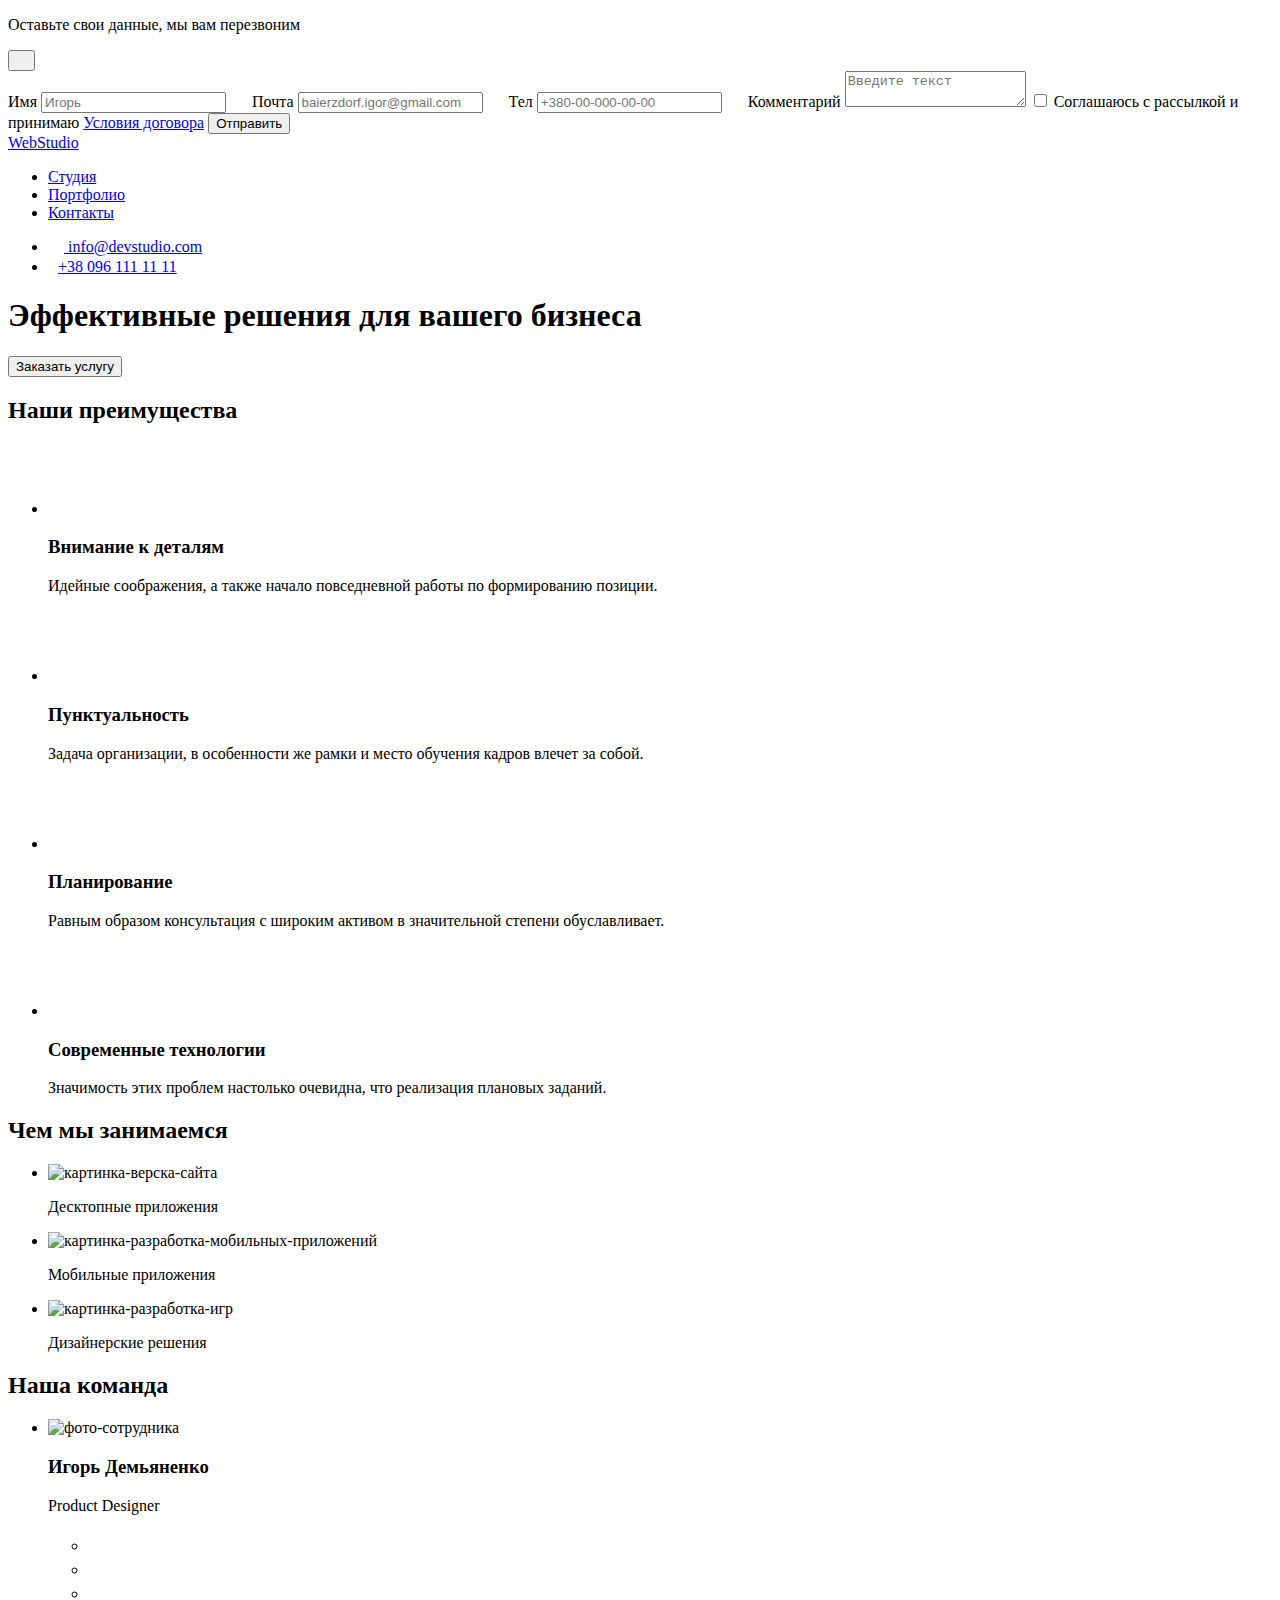
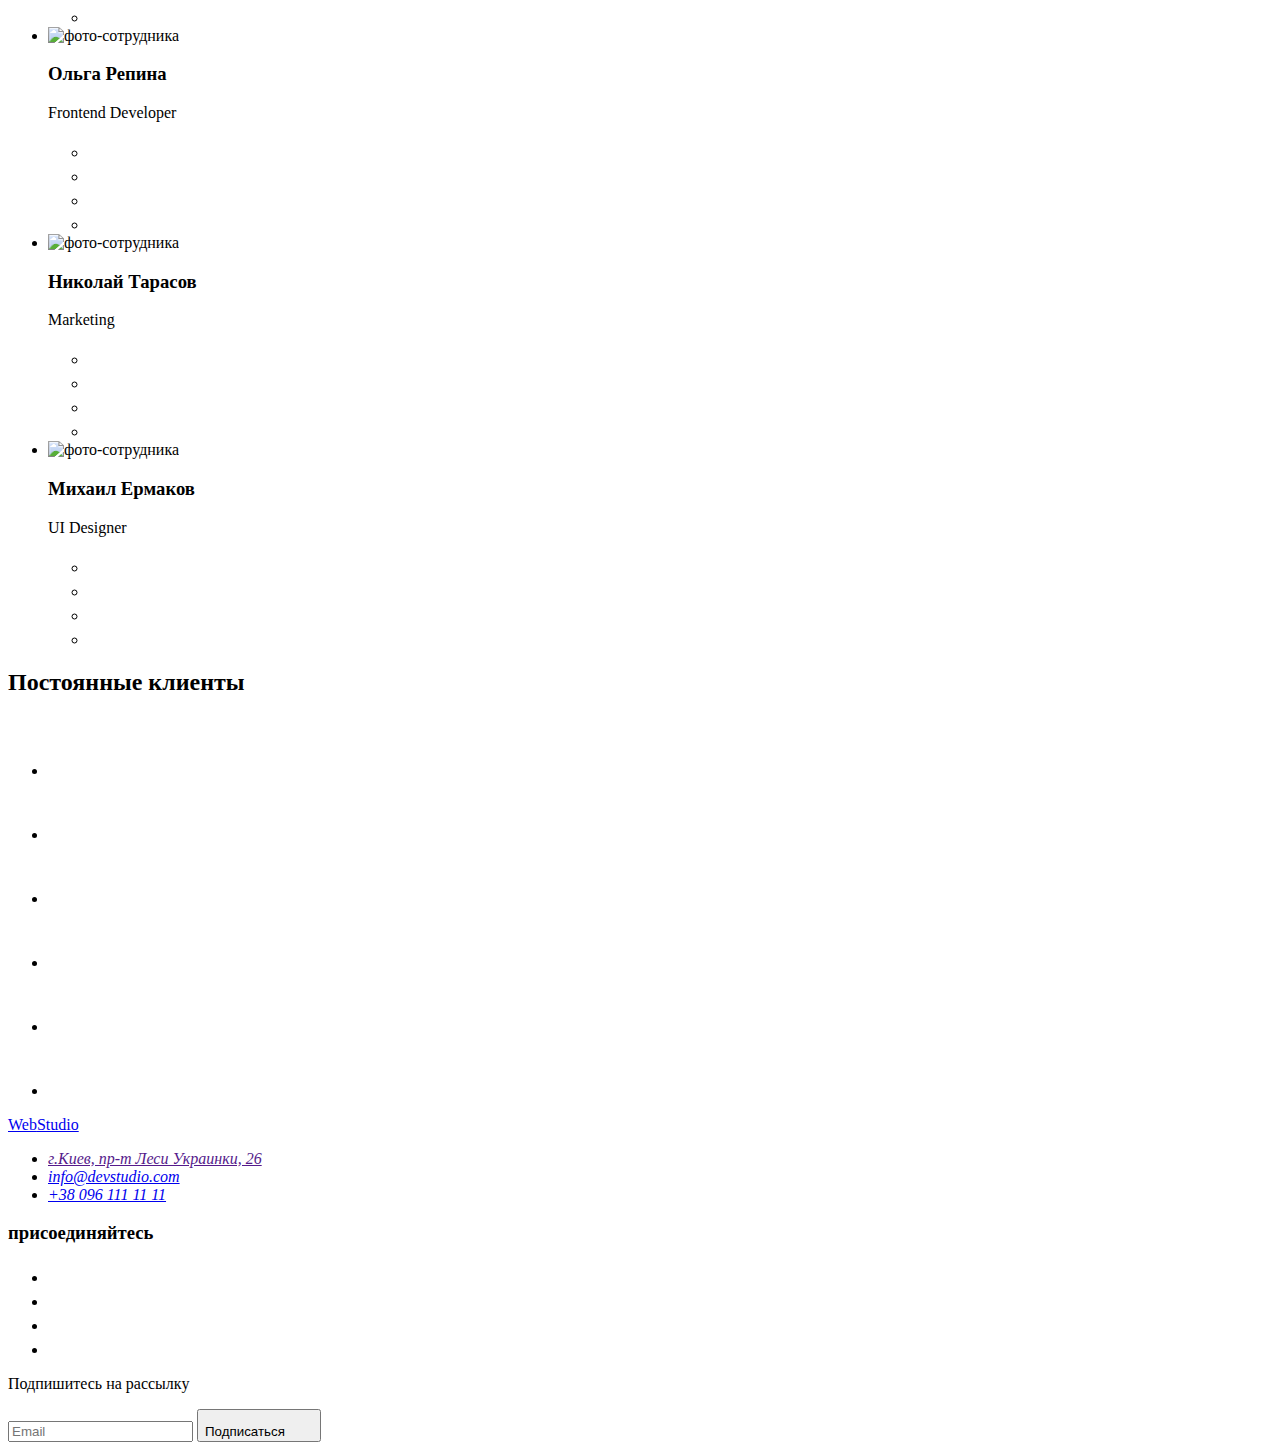
==== index.html @ 798a7faf "st1" ====
<!DOCTYPE html>
<html lang="ru">
<head>
    <meta charset="UTF-8" />
    <meta http-equiv="X-UA-Compatible" content="IE=edge" />
    <meta name="viewport" content="width=device-width, initial-scale=1.0" />
    <title>WebStudio</title>
    <link rel="stylesheet" href="https://cdnjs.cloudflare.com/ajax/libs/modern-normalize/1.1.0/modern-normalize.min.css"
        integrity="sha512-wpPYUAdjBVSE4KJnH1VR1HeZfpl1ub8YT/NKx4PuQ5NmX2tKuGu6U/JRp5y+Y8XG2tV+wKQpNHVUX03MfMFn9Q=="
        crossorigin="anonymous" referrerpolicy="no-referrer" />
    <link rel="preconnect" href="https://fonts.googleapis.com" />
    <link rel="preconnect" href="https://fonts.gstatic.com" crossorigin />
    <link
        href="https://fonts.googleapis.com/css2?family=Raleway:wght@700&family=Roboto:wght@400;500;700;900&display=swap"
        rel="stylesheet" />
    <link rel="stylesheet" href="./css/main.min.css" />



</head>

<body>

    <!--modal-->

        <div class="backdrop is-hidden" data-modal>

            <div class="modal">

                <p class="modal-title">Оставьте свои данные, мы вам перезвоним</p>

                <button class="button-close" type="button" data-modal-close>
                    <svg class="close" width="11" height="11">
                        <use href="./images/sprite.svg#icon-close"></use>
                    </svg>
                </button>

                <form class="hiro-form">

                    <label class="hiro-form-text">
                        Имя
                        <span class="modal-form-block">
                            <input class="hiro-form-input" name="user-name" minlength="2" 
                            pattern="[a-zA-Zа-яёА-ЯЁ]+" title="Имя должно содержать символы кириллицы или латиницы" type="text" placeholder="Игорь" required>
                            <svg class="modal-form-icon" width="18" height="18">
                                <use href="./images/sprite.svg#icon-person-black-icon"></use>
                            </svg>
                        </span>
                    </label>

                    <label class="hiro-form-text">
                        Почта
                        <span class="modal-form-block">
                            <input class="hiro-form-input" name="email" type="email" placeholder="baierzdorf.igor@gmail.com" required>
                            <svg class="modal-form-icon" width="18" height="18">
                                <use href="./images/sprite.svg#icon-email-black-icon"></use>
                            </svg>
                        </span>
                    </label>

                    <label class="hiro-form-text">
                        Тел
                        <span class="modal-form-block">
                            <input class="hiro-form-input" type="tel" name="user-tel" placeholder="+380-00-000-00-00"
                            pattern="^\+380-\d{2}-\d{3}-\d{2}-\d{2}$" title="Номер должен содержать пробелы" required>
                            <svg class="modal-form-icon" width="18" height="18">
                                <use href="./images/sprite.svg#icon-phone-black-icon"></use>
                            </svg>
                        </span>
                    </label>

                    <label class="hiro-comment-text">
                        Комментарий
                            <textarea class="hiro-comment-input" name="comment" placeholder="Введите текст"></textarea>
                    </label>

                    <label class="check">
                        <input class="check-input" type="checkbox"/>
                        <span class="check-box"></span>
                          Соглашаюсь с рассылкой и принимаю&nbsp<a class="check-box-linc" href="#">Условия договора</a>
                    </label>
                    
                    <button class="hiro-form-button" type="submit">Отправить</button>
                </form>
            </div>
        </div>

    <!--header-->
    <header class="header">
        <div class="container header-content">

            <nav class="header__nav">
                <a class="logo header__logo link" href="/"> <span class="logo__part">Web</span>Studio</a>
                <ul class="menu-list list">
                    <li class="menu__item "><a class=" menu menu__link current link " href="./index.html">Студия</a></li>

                    <li class="menu__item"><a class=" menu menu__link link" href="./portfolio.html">Портфолио</a></li>
                    <li class="menu__item"><a class=" menu menu__link link" href="#">Контакты</a></li>
                </ul>
            </nav>


            <ul class="auto-list list">
                <li class="auto__item "><a class=" menu header__mail link"
                        href="mailto:info@devstudio.com"><svg class="header__icon" width="16" height="12">
                            <use href="./images/sprite.svg#icon-mail-icon"></use>
                        </svg> info@devstudio.com</a></li>
                <li class="auto__item "><a class=" menu header__tel link" 
                    href="tel:380961111111"><svg class="header__icon" width="10" height="16">
                        <use href="./images/sprite.svg#icon-smartphone-icon"></use>
                    </svg>+38 096 111 11 11</a></li>
            </ul>
        </div>
    </header>
    <!--our advantages-->
    <main class="main-section">
        <!-- hiro-->
        <section class="section section-hero ">

            <div class="container">
                <h1 class="main-title">
                    Эффективные решения
                    для вашего бизнеса
                </h1>
                <button class="main-btn" type="button" data-modal-open>Заказать услугу</button>
            </div>
        </section>

        <!--benefits-->

        <section class="section benefits-section">
            
            <div class="container">

                <h2 class="section-litle visually-hidden">Наши преимущества</h2>

                <ul class="item-benefits list">

                    <li class="list-benefits list">
                        <div class="benefits-icons">
                        <svg class="benefits-icon" width="70" height="70">
                            <use href="./images/sprite.svg#icon-ant-icon"></use>
                        </svg>
                        </div>
                        <div class="benefits-notification">
                        <h3 class="list-title-benefits">Внимание к деталям</h3>
                        <p class="text-benefits">
                            Идейные соображения, а также начало повседневной работы по
                            формированию позиции.
                        </p>
                        </div>
                    </li>

                    <li class="list-benefits list ">
                        <div class="benefits-icons">
                        <svg class="benefits-icon" width="70" height="70">
                            <use href="./images/sprite.svg#icon-clock-icon"></use>
                        </svg>
                        </div>
                        <div class="benefits-notification">
                        <h3 class="list-title-benefits">Пунктуальность</h3>
                        <p class="text-benefits">
                            Задача организации, в особенности же рамки и место обучения кадров
                            влечет за собой.
                        </p>
                        </div>
                    </li>

                    <li class="list-benefits list">
                        <div class="benefits-icons">
                        <svg class="benefits-icon" width="70" height="70">
                            <use href="./images/sprite.svg#icon-comp-icon"></use>
                        </svg>
                        </div>
                        <div class="benefits-notification">
                        <h3 class="list-title-benefits">Планирование</h3>
                        <p class="text-benefits">
                            Равным образом консультация с широким активом в значительной
                            степени обуславливает.
                        </p>
                        </div>
                    </li>

                    <li class="list-benefits list">
                        <div class="benefits-icons">
                        <svg class="benefits-icon" width="70" height="70">
                            <use href="./images/sprite.svg#icon-cosmonaut-icon"></use>
                        </svg>
                        </div>
                        <div class="benefits-notification">
                        <h3 class="list-title-benefits">Современные технологии</h3>
                        <p class="text-benefits">
                            Значимость этих проблем настолько очевидна, что реализация
                            плановых заданий.
                        </p>
                        </div>
                    </li>

                </ul>
            </div>

        </section>
        <!--what are we doing-->
        <section class="section activity-section">
            <div class="container">
                <h2 class="section-title">Чем мы занимаемся</h2>

                <ul class="item-activity">
                    <li class="activity-img list">
                        <img src="./images/img1.jpg" width="370" alt="картинка-верска-сайта" />
                        <div class="notification-container">
                            <p class="activity-notification">Десктопные приложения</p>
                        </div>
                        </li>

                        <li class="activity-img list">
                        <img src="./images/img2.jpg" width="370" alt="картинка-разработка-мобильных-приложений" />
                        <div class="notification-container">
                            <p class="activity-notification">Мобильные приложения</p>
                        </div>
                    </li>

                    <li class="activity-img list">
                        <img src="./images/img3.jpg" width="370" alt="картинка-разработка-игр" />
                        <div class="notification-container">
                            <p class="activity-notification">Дизайнерские решения</p>
                        </div>
                    </li>

                </ul>
            </div>
        </section>
        <!--team-->
        <section class="section team-seaction">
            <div class="container">
                <h2 class="section-title">Наша команда</h2>
                <ul class="item-team">

                    <li class="team-card list">
                        <img class="team-img" src="./images/img4.jpg" width="270" alt="фото-сотрудника" />
                        <div class="staff">
                            <h3 class="team-title">Игорь Демьяненко</h3>
                            <p class="team-text" lang="en">Product Designer</p>
                            <ul class="team-social list social-list">
                                <li class="social-item">
                                    <a href="" class="social-link">
                                        <svg class="social-icon" width="20" height="20">
                                            <use href="./images/sprite.svg#icon-instagram-icon"></use>
                                        </svg>
                                    </a>
                                </li>
                                <li class="social-item">
                                    <a href="" class="social-link">
                                        <svg class="social-icon" width="20" height="20">
                                            <use href="./images/sprite.svg#icon-twitter-icon"></use>
                                        </svg>
                                    </a>
                                </li>
                                <li class="social-item">
                                    <a href="" class="social-link">
                                        <svg class="social-icon" width="20" height="20">
                                            <use href="./images/sprite.svg#icon-facebook-icon"></use>
                                        </svg>
                                    </a>
                                </li><li class="social-item">
                                    <a href="" class="social-link">
                                        <svg class="social-icon" width="20" height="20">
                                            <use href="./images/sprite.svg#icon-linkedin-icon"></use>
                                        </svg>
                                    </a>
                                </li>
                            </ul>
                        </div>
                    </li>
                    <li class="team-card list">
                        <img class="team-img" src="./images/img5.jpg" width="270"
                            alt="фото-сотрудника" />
                        <div class="staff">
                            <h3 class="team-title">Ольга Репина</h3>
                            <p class="team-text" lang="en">Frontend Developer</p>
                                                        <ul class="team-social list social-list">
                                <li class="social-item">
                                    <a href="" class="social-link">
                                        <svg class="social-icon" width="20" height="20">
                                            <use href="./images/sprite.svg#icon-instagram-icon"></use>
                                        </svg>
                                    </a>
                                </li>
                                <li class="social-item">
                                    <a href="" class="social-link">
                                        <svg class="social-icon" width="20" height="20">
                                            <use href="./images/sprite.svg#icon-twitter-icon"></use>
                                        </svg>
                                    </a>
                                </li>
                                <li class="social-item">
                                    <a href="" class="social-link">
                                        <svg class="social-icon" width="20" height="20">
                                            <use href="./images/sprite.svg#icon-facebook-icon"></use>
                                        </svg>
                                    </a>
                                </li><li class="social-item">
                                    <a href="" class="social-link">
                                        <svg class="social-icon" width="20" height="20">
                                            <use href="./images/sprite.svg#icon-linkedin-icon"></use>
                                        </svg>
                                    </a>
                                </li>
                            </ul>
                        </div>
                    </li>
                    <li class="team-card list">
                        <img class="team-img" src="./images/img6.jpg" width="270" alt="фото-сотрудника" />
                        <div class="staff">
                            <h3 class="team-title">Николай Тарасов</h3>
                            <p class="team-text" lang="en">Marketing</p>
                                                        <ul class="team-social list social-list">
                                <li class="social-item">
                                    <a href="" class="social-link">
                                        <svg class="social-icon" width="20" height="20">
                                            <use href="./images/sprite.svg#icon-instagram-icon"></use>
                                        </svg>
                                    </a>
                                </li>
                                <li class="social-item">
                                    <a href="" class="social-link">
                                        <svg class="social-icon" width="20" height="20">
                                            <use href="./images/sprite.svg#icon-twitter-icon"></use>
                                        </svg>
                                    </a>
                                </li>
                                <li class="social-item">
                                    <a href="" class="social-link">
                                        <svg class="social-icon" width="20" height="20">
                                            <use href="./images/sprite.svg#icon-facebook-icon"></use>
                                        </svg>
                                    </a>
                                </li><li class="social-item">
                                    <a href="" class="social-link">
                                        <svg class="social-icon" width="20" height="20">
                                            <use href="./images/sprite.svg#icon-linkedin-icon"></use>
                                        </svg>
                                    </a>
                                </li>
                            </ul>
                        </div>
                    </li>
                    <li class="team-card list">
                        <img class="team-img" src="./images/img7.jpg" width="270" alt="фото-сотрудника" />
                        <div class="staff">
                            <h3 class="team-title">Михаил Ермаков</h3>
                            <p class="team-text" lang="en">UI Designer</p>
                                                        <ul class="team-social list social-list">
                                <li class="social-item">
                                    <a href="" class="social-link">
                                        <svg class="social-icon" width="20" height="20">
                                            <use href="./images/sprite.svg#icon-instagram-icon"></use>
                                        </svg>
                                    </a>
                                </li>
                                <li class="social-item">
                                    <a href="" class="social-link">
                                        <svg class="social-icon" width="20" height="20">
                                            <use href="./images/sprite.svg#icon-twitter-icon"></use>
                                        </svg>
                                    </a>
                                </li>
                                <li class="social-item">
                                    <a href="" class="social-link">
                                        <svg class="social-icon" width="20" height="20">
                                            <use href="./images/sprite.svg#icon-facebook-icon"></use>
                                        </svg>
                                    </a>
                                </li>
                                <li class="social-item">
                                    <a href="" class="social-link">
                                        <svg class="social-icon" width="20" height="20">
                                            <use href="./images/sprite.svg#icon-linkedin-icon"></use>
                                        </svg>
                                    </a>
                                </li>
                            </ul>
                        </div>
                    </li>
             </ul>
            </div>
        </section>
        <!--Regular customers-->
        <section class="customers-section section">
            <h2 class="section-title">Постоянные клиенты</h2>
            <ul class="customers-items container">
                <li class="customers-item list">
                    <a href="" class="customers-interactive">
                        <svg class="customers-icon" width="106" height="60">
                        <use href="./images/sprite.svg#icon-logo-1"></use>
                    </svg>
                    </a>
                </li> 
                
                <li class="customers-item list">
                    <a href="" class="customers-interactive">
                        <svg class="customers-icon icon" width="106" height="60">
                            <use href="./images/sprite.svg#icon-logo-2"></use>
                        </svg>
                    </a>
                </li>

                <li class="customers-item list">
                    <a href="" class="customers-interactive">
                        <svg class="customers-icon icon" width="106" height="60">
                            <use href="./images/sprite.svg#icon-logo-3"></use>
                        </svg>
                    </a>
                </li>

                <li class="customers-item list">
                    <a href="" class="customers-interactive">
                        <svg class="customers-icon icon" width="106" height="60">
                            <use href="./images/sprite.svg#icon-logo-4"></use>
                        </svg>
                    </a>
                </li>

                <li class="customers-item list">
                    <a href="" class="customers-interactive">
                        <svg class="customers-icon icon" width="106" height="60">
                            <use href="./images/sprite.svg#icon-logo-5"></use>
                        </svg>
                    </a>
                </li>

                <li class="customers-item list">
                    <a href="" class="customers-interactive">
                        <svg class="customers-icon icon" width="106" height="60">
                            <use href="./images/sprite.svg#icon-logo-6"></use>
                        </svg>
                    </a>
                </li>
            </ul>
        </section>
    </main>
    <!--footer-->
    <footer class="footer">

    <div class="container footer-container">
        <div class="footer-left">
                        <a class="logo footer-logo link" 
                        href="/"><span class="logo__part">Web</span>Studio</a>

            <address class="address">
                <ul class="adress-item">
                        <li class="adress-list list"><a class="adress-area link" 
                        href="">г.Киев, пр-т Леси Украинки, 26</a>
                        </li>

                        <li class="adress-list list"><a class="adress-mail link"
                            href="mailto:info@devstudio.com">info@devstudio.com</a>
                        </li>

                        <li class="adress-list list"><a class="adress-tel link" 
                            href="tel:380961111111">+38 096 111 11 11</a>
                        </li>
                </ul>
            </address>
        </div>
        <div class="footer-rihgt">       
                <h3 class="join">присоединяйтесь</h3>

                <ul class="footer-social list footer-social-list">

                    <li class="footer-social-item">
                        <a href="" class="footer-social-link">
                            <svg class="footer-social-icon" width="20" height="20">
                                <use href="./images/sprite.svg#icon-instagram-icon"></use>
                            </svg>
                        </a>
                    </li>

                    <li class="footer-social-item">
                        <a href="" class="footer-social-link">
                            <svg class="footer-social-icon" width="20" height="20">
                                <use href="./images/sprite.svg#icon-twitter-icon"></use>
                            </svg>
                        </a>
                    </li>

                    <li class="footer-social-item">
                        <a href="" class="footer-social-link">
                            <svg class="footer-social-icon" width="20" height="20">
                                <use href="./images/sprite.svg#icon-facebook-icon"></use>
                            </svg>
                        </a>
                    </li>

                    <li class="footer-social-item">
                        <a href="" class="footer-social-link">
                            <svg class="footer-social-icon" width="20" height="20">
                                <use href="./images/sprite.svg#icon-linkedin-icon"></use>
                            </svg>
                        </a>
                    </li>

                </ul>
        </div>
        <!--footer form-->
        <div class="footer-form-block">
            <p class="footer-form-text">Подпишитесь на рассылку</p>
            <form class="footer-form">
                <label class="form-label">
                        <input class="form-input" type="email" name="mail" placeholder="Email">
                </label>
                <button class="footer-submit" type="submit">Подписаться <svg class="footer-send-icon" width="24" height="24"><use href="./images/sprite.svg#icon-icon-send"></use></svg></button>
            </form>
        </div>
    </div>
    </footer>
    <script src="./js/modal.js"></script>
</body>

</html>
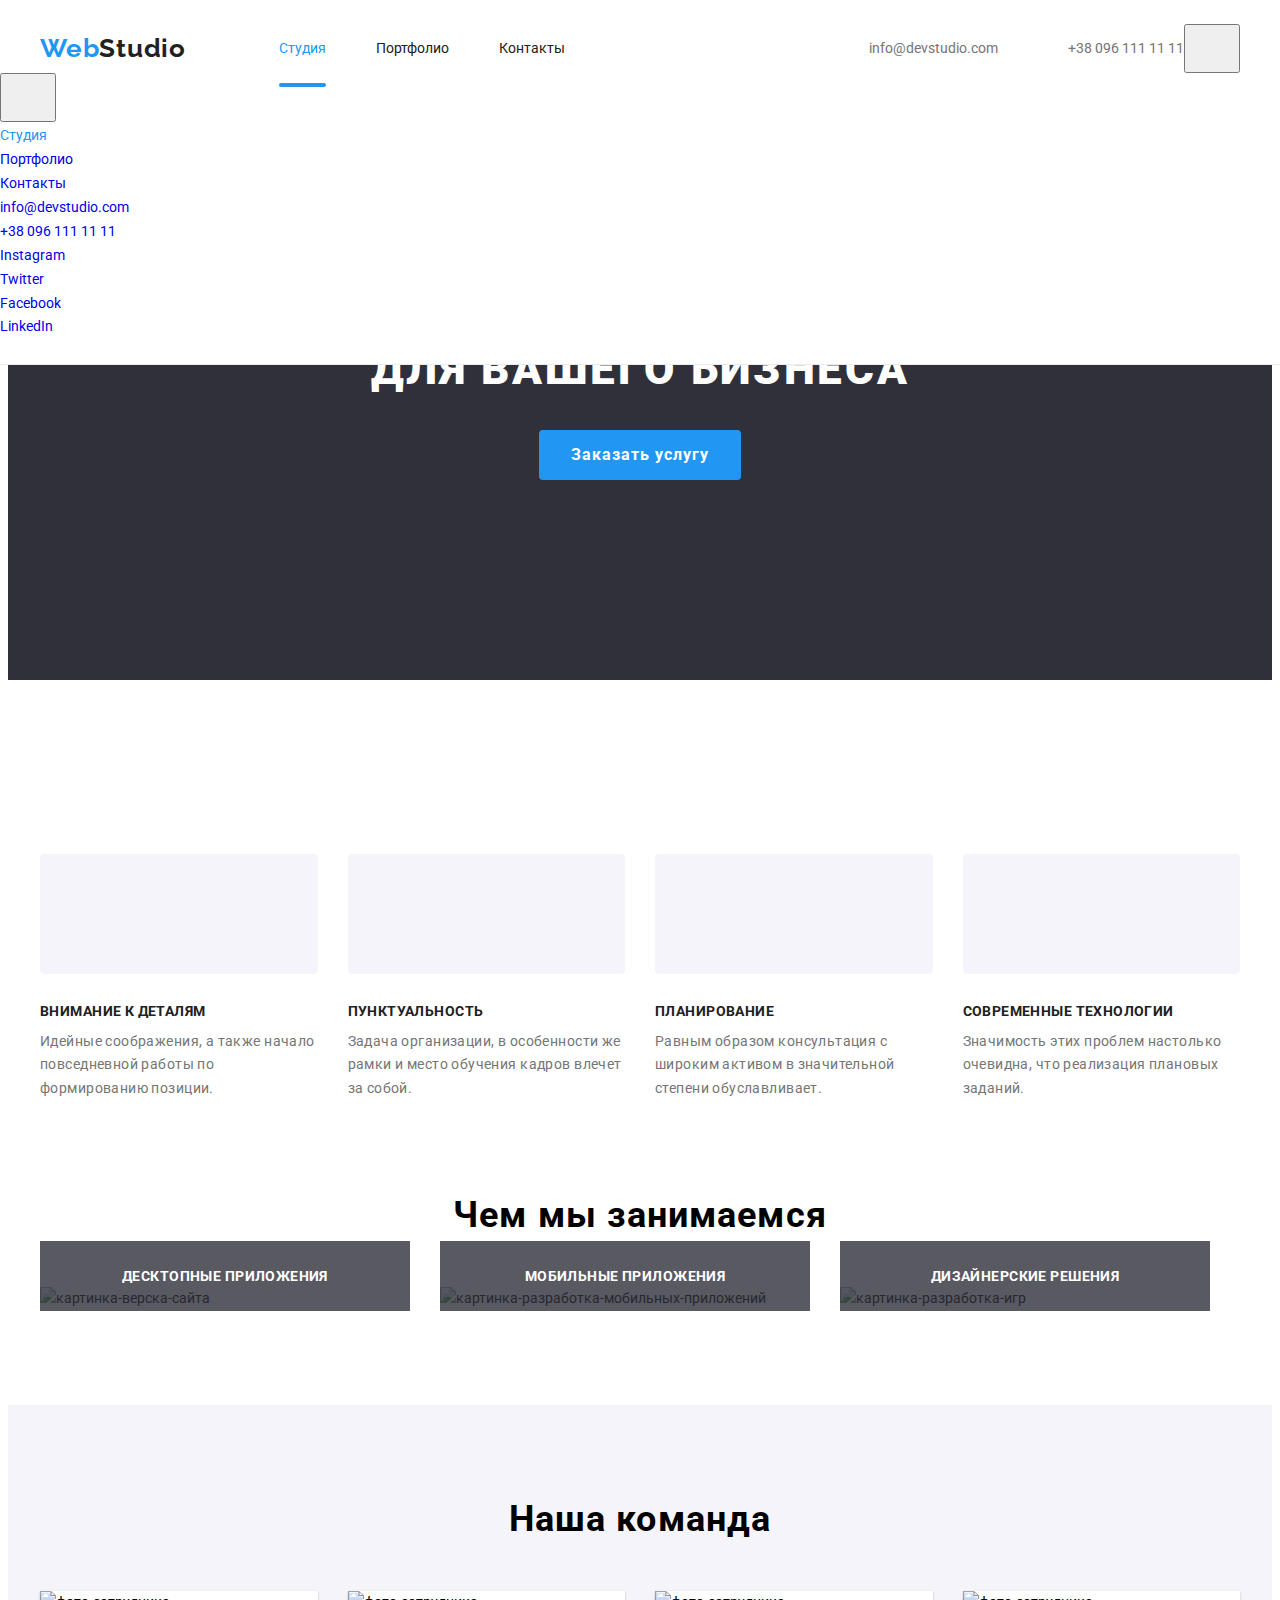
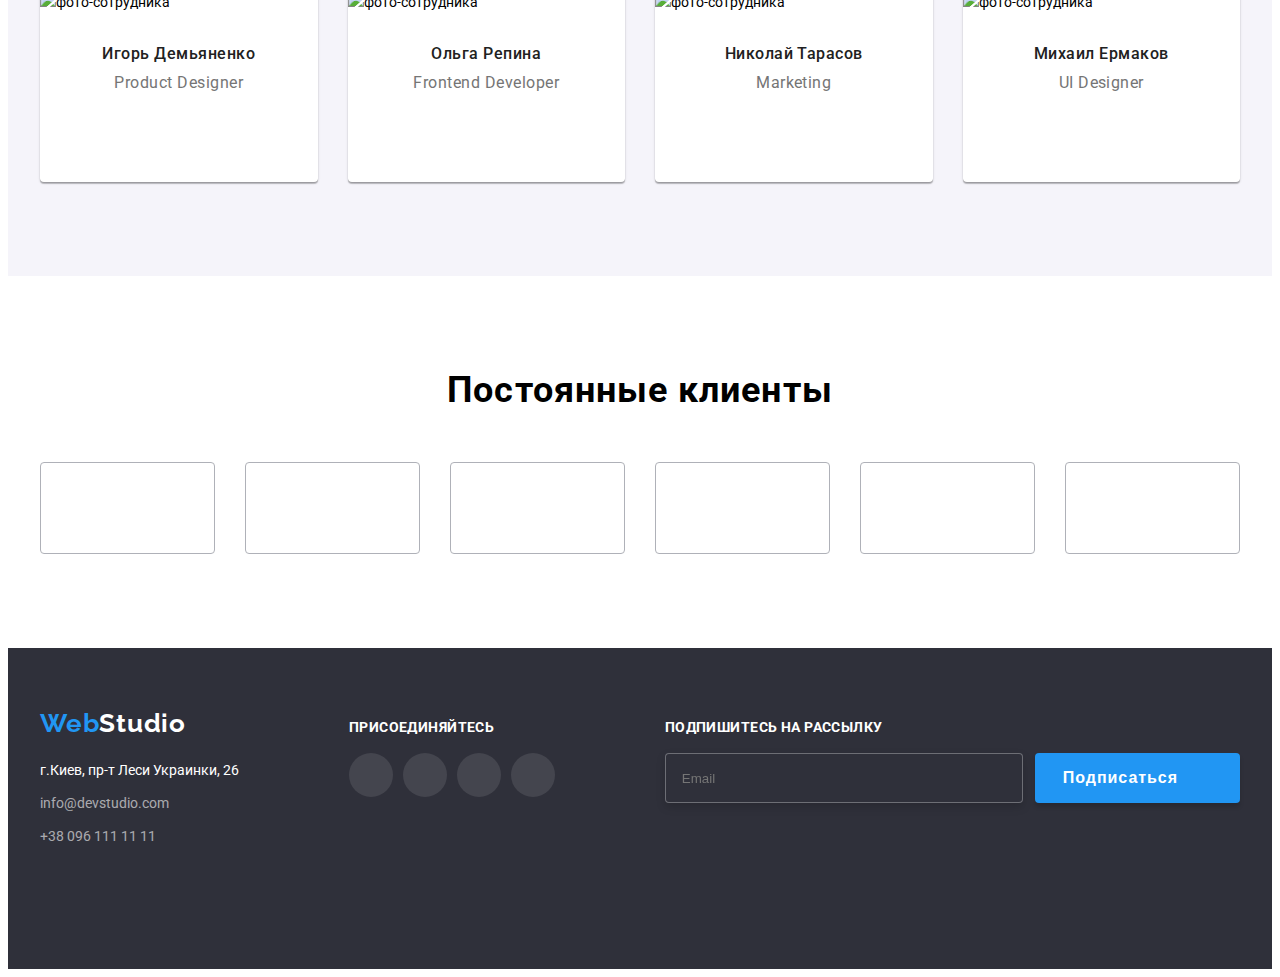
==== commit b7fc2586: "изменения__1" ====
--- a/index.html
+++ b/index.html
@@ -73,13 +73,14 @@
                         Комментарий
                             <textarea class="hiro-comment-input" name="comment" placeholder="Введите текст"></textarea>
                     </label>
-
-                    <label class="check">
-                        <input class="check-input" type="checkbox"/>
-                        <span class="check-box"></span>
-                          Соглашаюсь с рассылкой и принимаю&nbsp<a class="check-box-linc" href="#">Условия договора</a>
-                    </label>
                     
+                        <label class="check">
+                            <input class="check-input" type="checkbox" />
+                            <span class="check-box"></span>
+                            Соглашаюсь с рассылкой и принимаю&nbsp<a class="check-box-linc" href="#">Условия договора</a>
+                        </label>
+                    
+
                     <button class="hiro-form-button" type="submit">Отправить</button>
                 </form>
             </div>
@@ -90,27 +91,73 @@
         <div class="container header-content">
 
             <nav class="header__nav">
-                <a class="logo header__logo link" href="/"> <span class="logo__part">Web</span>Studio</a>
+                <a class="logo header__logo link" href="./index.html"> <span class="logo__part">Web</span>Studio</a>
                 <ul class="menu-list list">
-                    <li class="menu__item "><a class=" menu menu__link current link " href="./index.html">Студия</a></li>
-
-                    <li class="menu__item"><a class=" menu menu__link link" href="./portfolio.html">Портфолио</a></li>
-                    <li class="menu__item"><a class=" menu menu__link link" href="#">Контакты</a></li>
+                    <li class="menu__item "><a class="menu__link current link " href="./index.html">Студия</a></li>
+
+                    <li class="menu__item"><a class="menu__link link" href="./portfolio.html">Портфолио</a></li>
+                    <li class="menu__item"><a class="menu__link link" href="#">Контакты</a></li>
                 </ul>
             </nav>
 
-
-            <ul class="auto-list list">
-                <li class="auto__item "><a class=" menu header__mail link"
+<ul class="auto-list list">
+                <li class="auto__item "><a class="header__mail link"
                         href="mailto:info@devstudio.com"><svg class="header__icon" width="16" height="12">
                             <use href="./images/sprite.svg#icon-mail-icon"></use>
                         </svg> info@devstudio.com</a></li>
-                <li class="auto__item "><a class=" menu header__tel link" 
+                <li class="auto__item "><a class="header__tel link" 
                     href="tel:380961111111"><svg class="header__icon" width="10" height="16">
                         <use href="./images/sprite.svg#icon-smartphone-icon"></use>
                     </svg>+38 096 111 11 11</a></li>
             </ul>
+            <button class="burger-btn" type="button" data-menu-open aria-expanded="false" aria-controls="mobile-menu">
+                <svg class="burger-icon" width="40" height="40" aria-label="Переключатель
+                    мобильного меню">
+                    <use href="./images/sprite.svg#icon-burger"></use>
+                </svg>
+            </button>
         </div>
+        <!-- mobile-menu -->
+            <div class="mobile-menu" data-menu id="mobile-menu">
+                <button class="mobile-btn-close" type="button" data-menu-close>
+                    <svg class="mobile-close-icon" width="40" height="40">
+                        <use href="./images/sprite.svg#icon-close_X"></use>
+                    </svg>
+                </button>
+            
+                <div>
+                    <ul class="mobile-menu-list list ">
+                        <li class="nav__menu-item "><a class="nav__menu-link current link " href="./index.html">Студия</a>
+                        </li>
+            
+                        <li class="nav__menu-item"><a class="nav__menu-link  link" href="./portfolio.html">Портфолио</a></li>
+                        <li class="nav__menu-item"><a class="nav__menu-link link" href="#">Контакты</a></li>
+                    </ul>
+                </div>
+            
+                <div>
+                    <ul class=" mobile-contact-list list">
+                        <li class="menu__contact-item "> <a class=" contact-mail link" href="mailto:info@devstudio.com">
+                                info@devstudio.com</a>
+                        </li>
+                        <li class="menu__contact-item "><a class=" contact-tel link " href="tel:380961111111">
+            
+                                +38 096 111 11 11</a> </li>
+                    </ul>
+            
+                    <ul class=" menu-social list">
+                        <li class="menu-social-item "> <a class="menu-social-link  link" aria-label="Instagram" href="#">
+                                Instagram </a></li>
+                        <li class="menu-social-item"><a class="menu-social-link  link" aria-label=" Twitter" href="#">
+                                Twitter</a></li>
+                        <li class="menu-social-item "><a class="menu-social-link  link" aria-label="Facebook" href="#">
+                                Facebook</a></li>
+                        <li class="menu-social-item"><a class="menu-social-link   link" aria-label="LinkedIn" href="#">
+                                LinkedIn</a></li>
+                    </ul>
+                </div>
+            
+            </div>
     </header>
     <!--our advantages-->
     <main class="main-section">
@@ -387,8 +434,9 @@
         </section>
         <!--Regular customers-->
         <section class="customers-section section">
+            <div class="container">
             <h2 class="section-title">Постоянные клиенты</h2>
-            <ul class="customers-items container">
+            <ul class="customers-items">
                 <li class="customers-item list">
                     <a href="" class="customers-interactive">
                         <svg class="customers-icon" width="106" height="60">
@@ -437,6 +485,7 @@
                     </a>
                 </li>
             </ul>
+            </div>
         </section>
     </main>
     <!--footer-->
@@ -515,6 +564,7 @@
     </div>
     </footer>
     <script src="./js/modal.js"></script>
+    <script src="./js/mobile_menu.js"></script>
 </body>
 
 </html>--- a/css/main.min.css
+++ b/css/main.min.css
@@ -0,0 +1,2 @@
+:root{--first-color-heder-text-title: #212121;--second-color-heder-text-title-bc: #ffffff;--third-color-text: #757575;--accent: #2196f3;--hover-color: #188ce8;--four-color: #2f303a;--five-color: #f5f4fa;--border-header-color: #ececec;--border-portfolio-color: #eeeeee;--fill-color: #afb1b8;--one-rgba: rgba(0, 0, 0, 0.2);--two-rgba: rgba(0, 0, 0, 0.15);--three-rgba: rgba(255, 255, 255, 0.3);--four-rgba: rgba(255, 255, 255, 0.15);--five-rgba: rgba(255, 255, 255, 0.6);--six-rgba: rgba(0, 0, 0, 0.12);--seven-rgba: rgba(0, 0, 0, 0.06);--eight-rgba: rgba(0, 0, 0, 0.16);--nine-rgba: rgba(0, 0, 0, 0.1);--ten-rgba: rgba(0, 0, 0, 0.08);--eleven-rgba: rgba(0, 0, 0, 0.12);--twelve-rgba: rgba(0, 0, 0, 0.14);--thirteen-rgba: rgba(0, 0, 0, 0.2);--fourteen-rgba: rgba(0, 0, 0, 0.4);--fifteen-rgba: rgba(47, 48, 58, 0.8);--sixteen-rgba: rgba(33, 33, 33, 0.2);--seventeen-rgba: rgba(100, 64, 64, 0.12);--eighteen-rgba: rgba(34, 11, 11, 0.2);--nineteen-rgba: rgba(47, 48, 58, 0.4);--twenty-rgba: rgba(33, 150, 243, 0.9);--twentyone-rgba: rgba(255, 255, 255, 0.1)}.visually-hidden{position:absolute;white-space:nowrap;width:1px;height:1px;overflow:hidden;border:0;padding:0;clip:rect(0 0 0 0);clip-path:inset(50%);margin:-1px}body{font-family:"Roboto", Verdana, Geneva, Tahoma, sans-serif;font-size:14px;font-style:normal;font-weight:400;line-height:1.71;background-color:var(--main-background-color)}p,h1,h2,h3,h4,h5,h6,ul{margin:0;padding:0}img{display:block}.list{list-style:none}.link{text-decoration:none}.container{padding-left:15px;padding-right:15px;margin-left:auto;margin-right:auto}@media screen and (min-width: 480px){.container{width:480px}}@media screen and (min-width: 768px){.container{width:768px}}@media screen and (min-width: 1200px){.container{width:1200px}}.section{padding-top:60px;padding-bottom:60px}@media screen and (min-width: 1200px){.section{padding-top:94px;padding-bottom:94px}}.logo{font-family:Raleway;font-weight:bold;font-size:24px;line-height:1.16;letter-spacing:0.03em;color:var(--first-color-heder-text-title)}@media screen and (min-width: 1200px){.logo{font-size:26px;line-height:1.19}}.logo__part{color:var(--accent)}.social-list{display:flex;justify-content:center}.social-item{width:44px;height:44px;margin-right:10px}.social-item:last-child{margin-right:0}.social-icon{fill:var(--fill-color);transition-property:fill;transition-duration:250ms;transition-timing-function:cubic-bezier(0.4, 0, 0.2, 1)}.social-link{width:100%;height:100%;background-color:var(--second-color-heder-text-title-bc);border-radius:50%;display:flex;align-items:center;justify-content:center;transition-property:background-color;transition-duration:250ms;transition-timing-function:cubic-bezier(0.4, 0, 0.2, 1)}.social-link:hover,.social-link:focus{background-color:var(--accent)}.social-link:hover .social-icon,.social-link:focus .social-icon{fill:var(--second-color-heder-text-title-bc)}.section-title{margin-bottom:30px;font-weight:bold;font-size:28px;line-height:1.17;text-align:center;letter-spacing:0.03em}@media screen and (min-width: 1200px){.section-title{margin-bottom:50px;font-size:36px;line-height:1.16}}.backdrop{position:fixed;width:100vw;height:100vh;left:0;top:0;background:var(--one-rgba);z-index:999;opacity:1;transition:opacity 250ms cubic-bezier(0.4, 0, 0.2, 1)}.backdrop.is-hidden{visibility:hidden;opacity:0;pointer-events:none}.backdrop.is-hidden .modal{transform:translate(-50%, -50%) scale(0.3);opacity:0}.modal{padding:40px;position:absolute;width:calc(100% - 30px);left:50%;top:50%;background:var(--second-color-heder-text-title-bc);box-shadow:0px 1px 3px var(--seventeen-rgba),0px 1px 1px var(--twelve-rgba),0px 2px 1px var(--eighteen-rgba);border-radius:4px;transform:translate(-50%, -50%) scale(1);opacity:1;transition:transform 250ms cubic-bezier(0.4, 0, 0.2, 1),opacity 250ms cubic-bezier(0.4, 0, 0.2, 1)}@media screen and (min-width: 480px){.modal{width:450px}}@media screen and (min-width: 768px){.modal{width:528px}}.button-close{position:absolute;width:30px;height:30px;right:8px;top:8px;display:flex;justify-content:center;align-items:center;border-radius:50%;background:var(--second-color-heder-text-title-bc);border:1px solid var(--nine-rgba);box-sizing:border-box;cursor:pointer}.button-close:hover .close,.button-close:focus .close{fill:var(--hover-color)}.close{display:block;transition-property:fill;transition-duration:250ms;transition-timing-function:cubic-bezier(0.4, 0, 0.2, 1)}.modal-title{font-style:normal;font-weight:bold;font-size:20px;line-height:1.15;text-align:center;letter-spacing:0.03em;color:var(--first-color-heder-text-title);margin-bottom:12px}@media screen and (min-width: 1200px){.modal-title{line-height:1.15}}.hiro-form{margin:0 auto}.hiro-form-text{display:block;margin-bottom:10px;font-style:normal;font-weight:normal;font-size:12px;line-height:1.16;letter-spacing:0.01em;color:var(--third-color-text)}.hiro-form-input{outline:none;margin-top:4px;width:100%;min-height:40px;padding-left:42px;border:1px solid var(--sixteen-rgba);box-sizing:border-box;border-radius:4px;cursor:pointer;transition-property:border-color;transition-duration:250ms;transition-timing-function:cubic-bezier(0.4, 0, 0.2, 1)}.hiro-form-input:hover,.hiro-form-input:focus{border-color:var(--hover-color)}.hiro-form-input:hover+.modal-form-icon,.hiro-form-input:focus+.modal-form-icon{fill:var(--hover-color)}.hiro-comment-text{display:block;margin-bottom:20px;font-style:normal;font-weight:normal;font-size:12px;line-height:1.16;letter-spacing:0.01em;color:var(--third-color-text)}.hiro-comment-input{outline:none;margin-top:4px;width:100%;min-height:120px;padding:12px 16px;resize:none;border:1px solid var(--sixteen-rgba);box-sizing:border-box;border-radius:4px;transition-property:border-color;transition-duration:250ms;transition-timing-function:cubic-bezier(0.4, 0, 0.2, 1)}.hiro-comment-input:focus,.hiro-comment-input:hover{border-color:var(--hover-color)}.modal-form-block{position:relative;display:block;color:var(--third-color-text)}.modal-form-icon{display:block;position:absolute;top:14px;left:12px;transition-property:fill;transition-duration:250ms;transition-timing-function:cubic-bezier(0.4, 0, 0.2, 1)}.modal-form-icon:hover,.modal-form-icon:focus{fill:var(--hover-color)}.check{display:flex;align-items:center;justify-content:center;margin-bottom:30px;font-style:normal;font-weight:normal;font-size:12px;line-height:1.16;letter-spacing:0.03em;color:var(--primary-text-color)}@media screen and (max-width: 479px){.check{flex-wrap:wrap;justify-content:flex-start}}@media screen and (min-width: 1200px){.check{font-size:14px;line-height:1.71}}.check-box-linc{font-style:normal;font-weight:normal;font-size:14px;line-height:1.71;letter-spacing:0.03em;color:var(--accent)}.check-box{width:16px;height:15px;margin-right:9px;background-image:url(../images/gray.svg);transition-property:background-image;transition-duration:10ms;transition-timing-function:cubic-bezier(0.4, 0, 0.2, 1)}.check-input{-webkit-appearance:none;-moz-appearance:none;appearance:none}.check-input:hover+.check-box,.check-input:focus+.check-box{background-image:url(../images/dlue.svg)}.check-input:checked+.check-box{background-image:url(../images/check.svg)}.check-input:checked:hover+.check-box,.check-input:checked:focus+.check-box{background-image:url(../images/hover.svg)}.hiro-form-button{margin:0 auto;display:block;padding:10px 55px;min-height:50px;border:none;background:#2196f3;box-shadow:0px 4px 4px rgba(0,0,0,0.15);border-radius:4px;cursor:pointer;font-style:normal;font-weight:bold;font-size:16px;line-height:1.86;letter-spacing:0.06em;color:var(--second-color-heder-text-title-bc);transition-property:background-color, box-shadow;transition-duration:250ms;transition-timing-function:cubic-bezier(0.4, 0, 0.2, 1)}.hiro-form-button:hover,.hiro-form-button:focus{background:#188ce8;box-shadow:0px 4px 4px rgba(0,0,0,0.15);border-radius:4px}.header{border-bottom:1px solid var(--border-header-color);padding-top:24px;padding-bottom:25px;width:100vw;background-color:var(--second-color-heder-text-title-bc);position:fixed;top:0;left:0;z-index:2}.menu-list{display:flex}.menu__item:not(:last-child){margin-right:50px}.header__nav{display:flex;align-items:center}.auto-list{display:flex;margin-left:auto}.auto__item:not(:last-child){margin-right:50px}.auto__item{display:flex;align-items:center}.header-content{display:flex;align-items:center}.header__logo{margin-right:93px}.menu{font-weight:500;font-size:14px;line-height:1.14;letter-spacing:0.02em;color:var(--third-color-text)}.menu__link{display:flex;position:relative;color:var(--first-color-heder-text-title);transition-property:color;transition-duration:250ms;transition-timing-function:cubic-bezier(0.4, 0, 0.2, 1)}.menu__link.current::after{content:"";position:absolute;top:46px;width:100%;height:4px;border-radius:2px;background:var(--accent)}.menu__link:hover,.menu__link:focus{color:var(--accent)}.current{color:var(--accent)}.header__mail,.header__tel{color:var(--third-color-text);display:flex;align-items:center;transition-property:color;transition-duration:250ms;transition-timing-function:cubic-bezier(0.4, 0, 0.2, 1)}.header__mail:hover,.header__mail:focus,.header__tel:hover,.header__tel:focus{color:var(--accent)}.header__mail:hover .header__icon,.header__mail:focus .header__icon,.header__tel:hover .header__icon,.header__tel:focus .header__icon{fill:var(--accent)}.header__icon{margin-right:10px;fill:var(--third-color-text);transition-property:fill;transition-duration:250ms;transition-timing-function:cubic-bezier(0.4, 0, 0.2, 1)}.section-hero{text-align:center;background-color:var(--four-color);background-size:cover;background-position:center;background-repeat:no-repeat;padding-bottom:118px;padding-top:118px;background-image:linear-gradient(var(--nineteen-rgba), var(--nineteen-rgba)),url(../images/img17.jpg)}@media screen and (min-width: 1200px){.section-hero{padding-bottom:200px;padding-top:200px;margin:80px auto}}.main-title{font-style:normal;font-weight:900;font-size:26px;line-height:1.62;text-align:center;letter-spacing:0.06em;text-transform:uppercase;margin:0 auto 30px;width:360px;color:var(--second-color-heder-text-title-bc)}@media screen and (min-width: 1200px){.main-title{width:696px;font-size:44px;line-height:1.36}}.main-btn{display:block;margin:0 auto;padding:10px 32px;min-width:200px;border-radius:4px;border:none;font-family:inherit;font-weight:bold;font-size:16px;line-height:1.87;letter-spacing:0.06em;color:var(--second-color-heder-text-title-bc);background-color:var(--accent);cursor:pointer;transition-property:background-color, box-shadow;transition-duration:250ms;transition-timing-function:cubic-bezier(0.4, 0, 0.2, 1)}.main-btn:hover,.main-btn:focus{color:var(--second-color-heder-text-title-bc);background-color:var(--hover-color);box-shadow:0px 4px 4px var(--two-rgba);border-radius:4px}@media screen and (min-width: 768px){.item-benefits{display:flex;flex-wrap:wrap;margin:-15px}}@media screen and (max-width: 767px){.list-benefits:not(:last-child){margin-bottom:30px}}@media screen and (min-width: 768px){.list-benefits{width:calc((100% - 4 * 15px) / 2);margin:15px}}@media screen and (min-width: 1200px){.list-benefits{width:calc((100% - 8 * 15px) / 4);margin:15px}}.list-title-benefits{text-align:center;margin-bottom:10px;font-size:14px;font-weight:bold;line-height:1.14;text-transform:uppercase;letter-spacing:0.03em;color:var(--first-color-heder-text-title)}@media screen and (min-width: 768px){.list-title-benefits{text-align:left}}.text-benefits{font-style:normal;font-weight:normal;font-size:14px;line-height:1.71;letter-spacing:0.03em;color:var(--third-color-text)}.benefits-icons{width:100%;box-sizing:border-box;background:var(--five-color);border-radius:4px;fill:var(--first-color-heder-text-title);display:flex;align-items:center;justify-content:center;margin-bottom:30px;padding:25px}.activity-section{padding-top:0}@media screen and (max-width: 1199px){.activity-section{display:none}}.item-activity{display:flex;flex-wrap:wrap;margin-left:-30px}.activity-img{flex-basis:calc(100% / 3 - 30);margin-left:30px;display:flex;position:relative}.notification-container{position:absolute;display:flex;align-items:center;justify-content:center;width:100%;height:70px;bottom:0;background:var(--fifteen-rgba)}.activity-notification{font-style:normal;font-weight:bold;font-size:14px;line-height:0.87;text-align:center;letter-spacing:0.03em;text-transform:uppercase;color:var(--second-color-heder-text-title-bc)}.team-seaction{background-color:var(--five-color)}@media screen and (min-width: 768px){.item-team{display:flex;flex-wrap:wrap;margin:-15px}}.team-card{background:var(--second-color-heder-text-title-bc);box-shadow:0px 1px 3px var(--eleven-rgba),0px 1px 1px var(--twelve-rgba),0px 2px 1px var(--one-rgba);border-radius:0px 0px 4px 4px;margin-bottom:30px}@media screen and (max-width: 767px){.team-card:not(:last-child){margin-bottom:30px}}@media screen and (min-width: 768px){.team-card{width:calc((100% - 4 * 15px) / 2);margin:15px}}@media screen and (min-width: 1200px){.team-card{width:calc((100% - 8 * 15px) / 4);margin:15px}}.team-img{align-items:center;width:100%}.staff{padding-top:30px;padding-bottom:30px;background-color:var(--se);border-radius:0px 0px 4px 4px}.team-title{margin-bottom:10px;font-weight:500;font-size:16px;line-height:1.18;letter-spacing:0.03em;text-align:center;color:var(--first-color-heder-text-title)}.team-text{font-size:16px;line-height:1.18;letter-spacing:0.03em;text-align:center;color:var(--third-color-text);margin-bottom:16px}.customers-items{display:flex;flex-wrap:wrap;margin:-15px}@media screen and (max-width: 767px){.customers-item{width:calc((100% - 4 * 15px) / 2);margin:15px}}@media screen and (min-width: 768px){.customers-item{width:calc((100% - 6 * 15px) / 3);margin:15px}}@media screen and (min-width: 1200px){.customers-item{width:calc((100% - 12 * 15px) / 6);margin:15px}}.customers-interactive{width:100%;height:92px;border:1px solid var(--fill-color);box-sizing:border-box;border-radius:4px;display:flex;align-items:center;justify-content:center;transition-property:border-color;transition-duration:250ms;transition-timing-function:cubic-bezier(0.4, 0, 0.2, 1)}.customers-interactive:hover,.customers-interactive:focus{border-color:var(--accent)}.customers-interactive:hover .customers-icon,.customers-interactive:focus .customers-icon{fill:var(--accent)}.customers-icon{fill:var(--fill-color);transition-property:fill;transition-duration:250ms;transition-timing-function:cubic-bezier(0.4, 0, 0.2, 1)}.footer{width:100%;background-color:var(--four-color);padding-top:60px;padding-bottom:60px}.footer-container{display:flex;flex-direction:column}@media screen and (min-width: 768px){.footer-container{flex-wrap:wrap;justify-content:space-around;flex-direction:row}}@media screen and (min-width: 1200px){.footer-container{align-items:baseline;justify-content:space-between}}.footer-logo{display:block;margin-bottom:20px;text-align:center;color:var(--second-color-heder-text-title-bc)}@media screen and (min-width: 1200px){.footer-logo{text-align:left}}.address{font-style:normal;text-align:center;margin-bottom:60px}@media screen and (min-width: 1200px){.address{text-align:left}}.adress-list:not(:last-child){margin-bottom:9px}.adress-area{color:var(--second-color-heder-text-title-bc);transition-property:color;transition-duration:250ms;transition-timing-function:cubic-bezier(0.4, 0, 0.2, 1)}.adress-area:hover,.adress-area:focus{color:var(--accent)}.adress-mail,.adress-tel{color:var(--five-rgba);transition-property:color;transition-duration:250ms;transition-timing-function:cubic-bezier(0.4, 0, 0.2, 1)}.adress-mail:hover,.adress-mail:focus,.adress-tel:hover,.adress-tel:focus{color:var(--accent)}.join{display:block;font-style:normal;font-weight:bold;font-size:14px;line-height:0.87;letter-spacing:0.03em;text-transform:uppercase;text-align:center;margin-bottom:20px;color:var(--second-color-heder-text-title-bc)}@media screen and (min-width: 1200px){.join{text-align:left}}.footer-social-list{display:flex;align-items:center;justify-content:center;margin-bottom:60px}.footer-social-item{width:44px;height:44px;margin-right:10px}.footer-social-item:last-child{margin-right:0}.footer-social-icon{fill:var(--second-color-heder-text-title-bc)}.footer-social-link{display:flex;align-items:center;justify-content:center;width:100%;height:100%;background-color:var(--twentyone-rgba);border-radius:50%;transition-property:background-color;transition-duration:250ms;transition-timing-function:cubic-bezier(0.4, 0, 0.2, 1)}.footer-social-link:hover,.footer-social-link:focus{background-color:var(--accent)}.footer-form-text{font-style:normal;font-weight:bold;font-size:14px;line-height:0.87;letter-spacing:0.03em;text-transform:uppercase;text-align:center;color:var(--second-color-heder-text-title-bc);margin-bottom:20px}@media screen and (min-width: 1200px){.footer-form-text{text-align:left}}@media screen and (min-width: 1200px){.footer-form{display:flex;flex-direction:row;justify-content:flex-start}}.form-input{padding:16px;width:100%;min-height:50px;border:1px solid var(--three-rgba);box-sizing:border-box;filter:drop-shadow(0px 4px 4px var(--two-rgba));border-radius:4px;color:var(--second-color-heder-text-title-bc);cursor:pointer;background:var(--four-color);transition-property:border-color;transition-duration:250ms;transition-timing-function:cubic-bezier(0.4, 0, 0.2, 1)}.form-input:focus,.form-input:hover{border-color:var(--hover-color)}@media screen and (min-width: 768px){.form-input{width:450px}}@media screen and (min-width: 1200px){.form-input{width:358px}}.footer-submit{display:flex;align-items:center;text-align:center;padding:10px 28px;margin:20px auto 0;cursor:pointer;background:var(--accent);box-shadow:0px 4px 4px var(--two-rgba);border-radius:4px;border:none;font-style:normal;font-weight:bold;font-size:16px;line-height:1.87;letter-spacing:0.06em;color:var(--second-color-heder-text-title-bc);transition-property:background-color;transition-duration:250ms;transition-timing-function:cubic-bezier(0.4, 0, 0.2, 1)}.footer-submit:hover,.footer-submit:focus{background:var(--hover-color)}@media screen and (min-width: 1200px){.footer-submit{margin:0 0 0 12px}}.footer-send-icon{margin-left:10px}.item-menu-filters{display:flex}@media screen and (max-width: 767px){.item-menu-filters{flex-wrap:wrap}}@media screen and (max-width: 767px){.item-menu-filters{margin-bottom:25px}}@media screen and (min-width: 768px){.item-menu-filters{justify-content:center;margin-bottom:30px}}@media screen and (min-width: 1200px){.item-menu-filters{margin-bottom:50px}}.menu-list-filters:not(:last-child){margin-right:8px}@media screen and (max-width: 767px){.menu-list-filters{margin-bottom:15px}}.btn-filters{display:block;padding:6px 22px;border-radius:4px;border:none;font-family:inherit;font-weight:500;font-size:16px;line-height:1.62;letter-spacing:0.03em;text-align:center;color:var(--third-text-color);cursor:pointer;transition-property:color, background-color, box-shadow;transition-duration:250ms;transition-timing-function:cubic-bezier(0.4, 0, 0.2, 1)}.btn-filters:hover,.btn-filters:focus{color:var(--second-color-heder-text-title-bc);background-color:var(--accent);box-shadow:0px 3px 1px var(--nine-rgba),0px 1px 2px var(--ten-rgba),0px 2px 2px var(--eleven-rgba);border-radius:4px}@media screen and (min-width: 768px){.item-projects{display:flex;flex-wrap:wrap;margin:-15px}}@media screen and (max-width: 767px){.list-projects:not(:last-child){margin-bottom:30px}}@media screen and (min-width: 768px){.list-projects{width:calc((100% - 4 * 15px) / 2);margin:15px}}@media screen and (min-width: 1200px){.list-projects{width:calc((100% - 6 * 15px) / 3);margin:15px}}.projects-interactive{display:block}.projects-interactive:hover,.projects-interactive:focus{box-shadow:0px 1px 1px var(--eleven-rgba),0px 4px 4px var(--seven-rgba),1px 4px 6px var(--eight-rgba)}.projects-interactive:hover .project-overlay,.projects-interactive:focus .project-overlay{transform:translateY(-100%)}.project-card{position:relative;overflow:hidden}.project-overlay{display:flex;justify-content:center;align-items:center;position:absolute;width:100%;height:100%;background:var(--twenty-rgba);transform:translateY(0);transition:transform 250ms;transition-timing-function:cubic-bezier(0.4, 0, 0.2, 1)}.overlay-text{width:322px;height:168px;font-style:normal;font-weight:normal;font-size:18px;line-height:1.55;letter-spacing:0.03em;color:var(--second-color-heder-text-title-bc)}.title-img{margin-bottom:4px;font-weight:bold;font-size:18px;line-height:2;letter-spacing:0.06em;color:var(--first-color-heder-text-title)}.project-description{padding:20px 0 20px 24px;border:1px solid var(--border-portfolio-color);border-top:none}.text-projects{font-size:16px;line-height:1.87;letter-spacing:0.03em;color:var(--third-color-text)}
+/*# sourceMappingURL=main.min.css.map */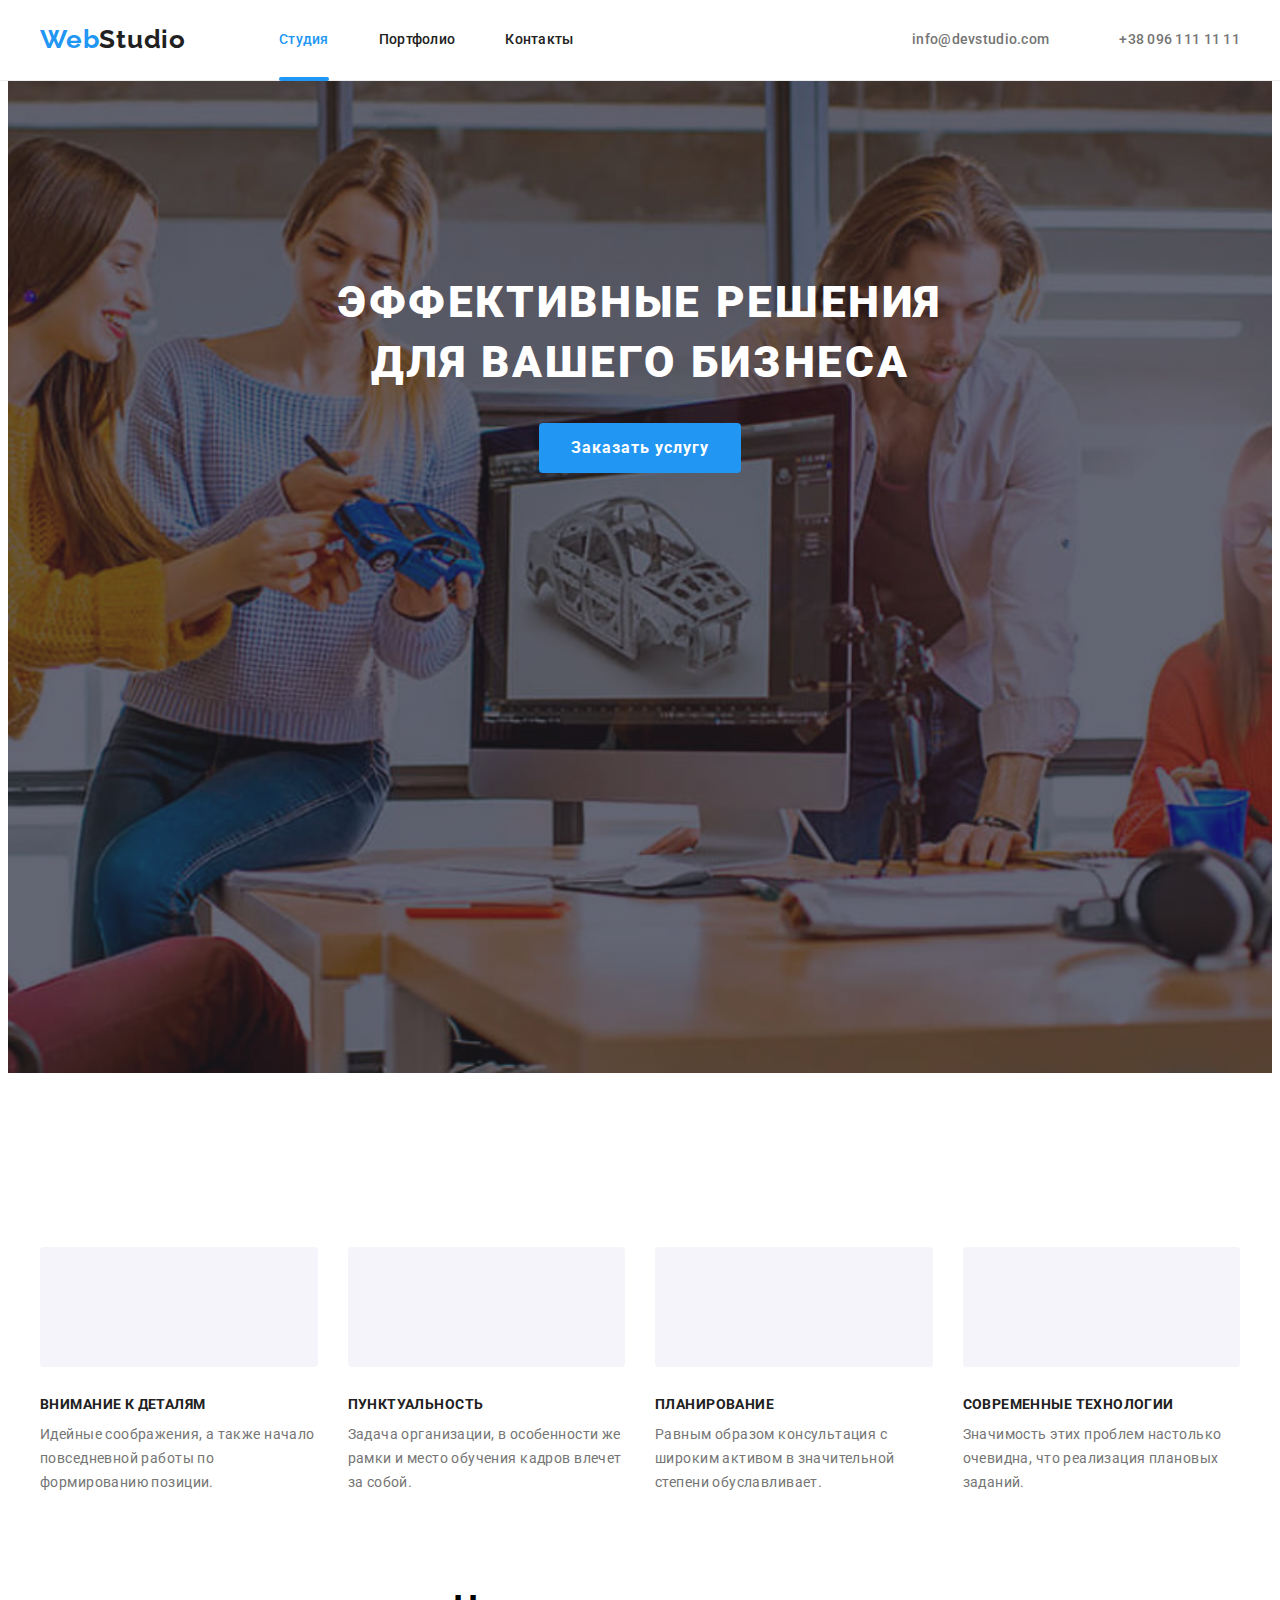
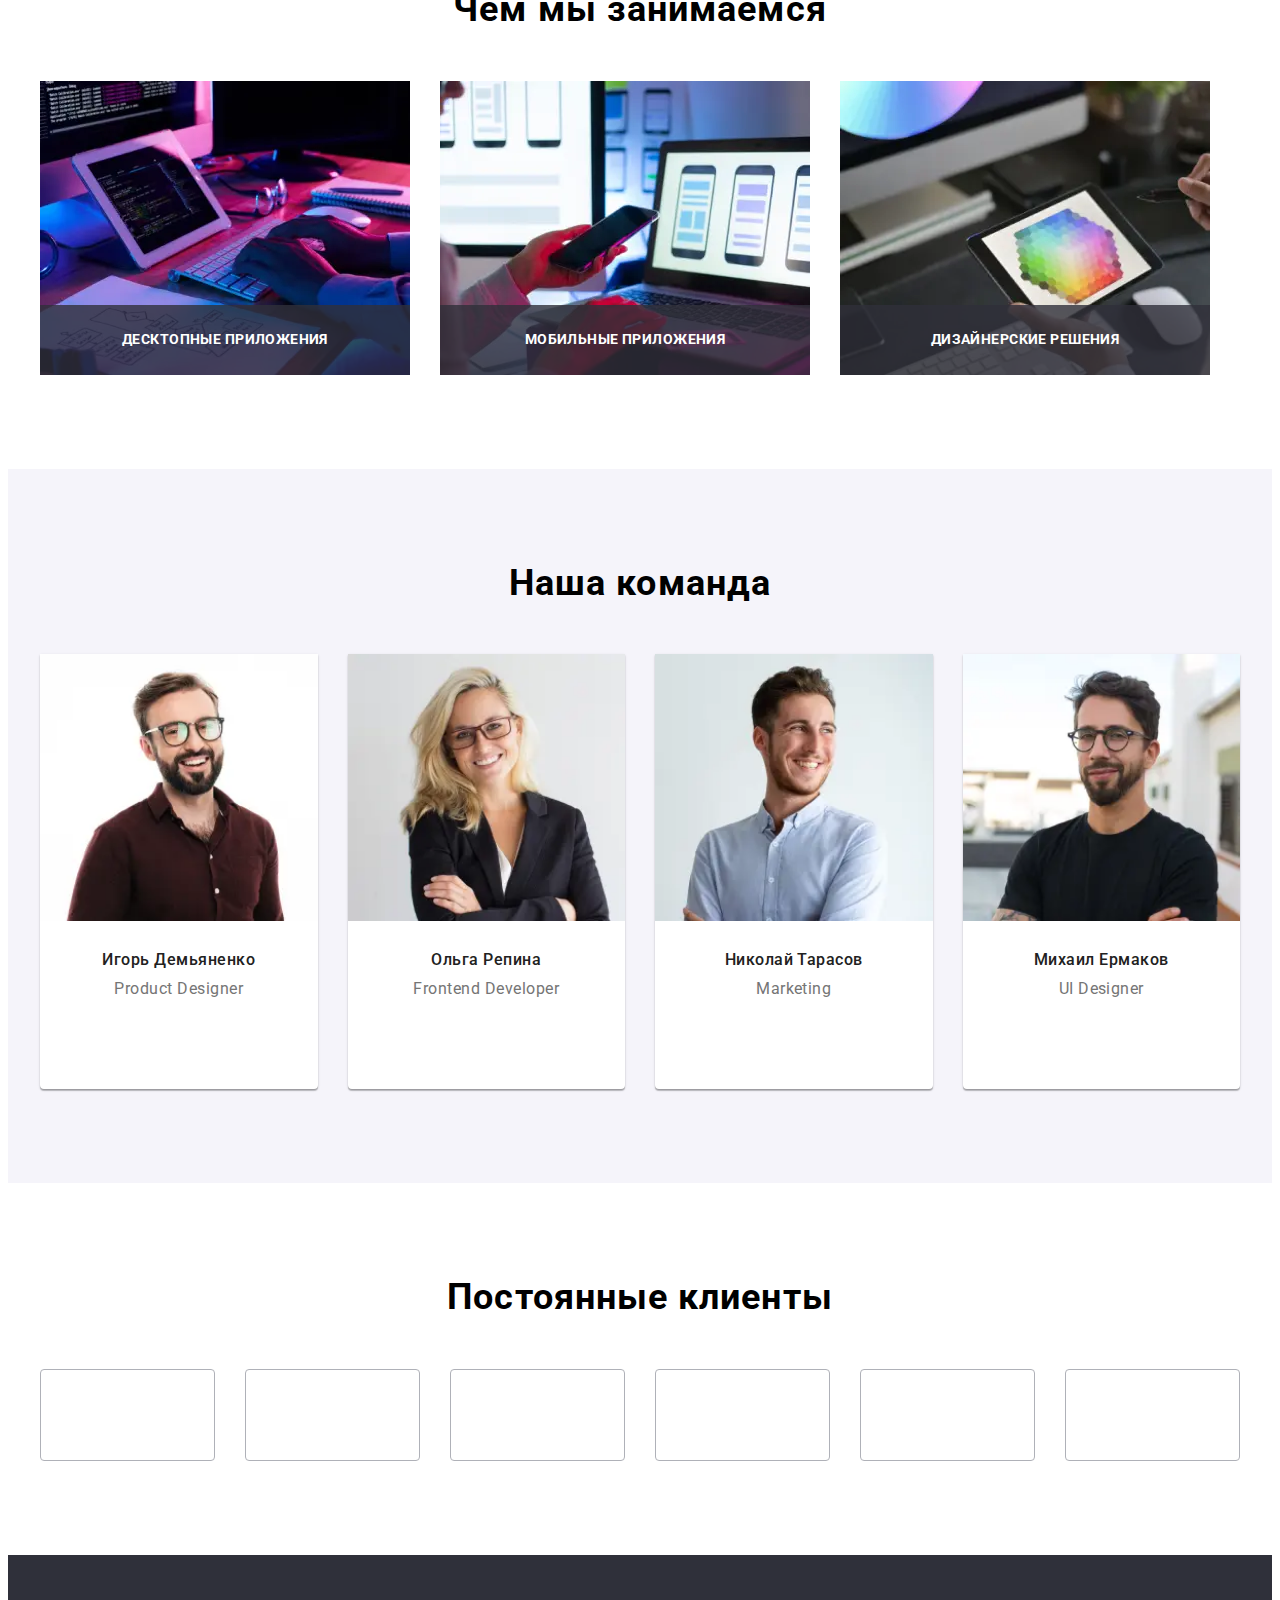
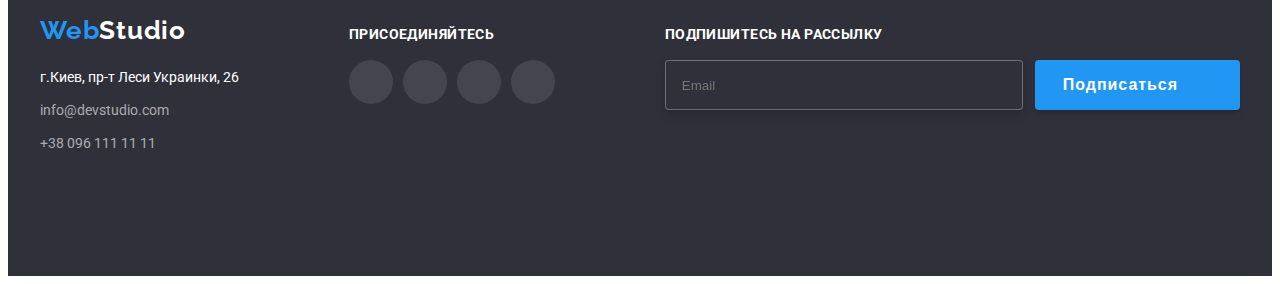
==== commit 7b5cf76a: "DZ__8_fin" ====
--- a/index.html
+++ b/index.html
@@ -254,21 +254,39 @@
 
                 <ul class="item-activity">
                     <li class="activity-img list">
-                        <img src="./images/img1.jpg" width="370" alt="картинка-верска-сайта" />
+                        <picture>
+                            <source media="(min-width:1200px)" srcset="./images/img/occupation/occ-1-desktop.webp 1x,
+                                    ./images/img/occupation/occ-1-desktop@2x.webp 2x" type="image/webp">
+                            <source media="(min-width:1200px)" srcset="./images/img/occupation/occ-1-desktop.jpg 1x,
+                                     ./images/img/occupation/occ-1-desktop@2x.jpg 2x">
+                            <img src="#" alt="картинка-верска-сайта">
+                        </picture>
                         <div class="notification-container">
                             <p class="activity-notification">Десктопные приложения</p>
                         </div>
                         </li>
 
                         <li class="activity-img list">
-                        <img src="./images/img2.jpg" width="370" alt="картинка-разработка-мобильных-приложений" />
+                        <picture>
+                            <source media="(min-width:1200px)" srcset="./images/img/occupation/occ-2-desktop.webp 1x,
+                                      ./images/img/occupation/occ-2-desktop@2x.webp 2x " type="image/webp">
+                            <source media="(min-width:1200px)" srcset="./images/img/occupation/occ-2-desktop.jpg 1x,
+                                       ./images/img/occupation/occ-2-desktop@2x.jpg 2x">
+                            <img src="#" alt="картинка-разработка-мобильных-приложений">
+                        </picture>
                         <div class="notification-container">
                             <p class="activity-notification">Мобильные приложения</p>
                         </div>
                     </li>
 
                     <li class="activity-img list">
-                        <img src="./images/img3.jpg" width="370" alt="картинка-разработка-игр" />
+                        <picture>
+                            <source media="(min-width:1200px)" srcset="./images/img/occupation/occ-3-desktop.webp 1x,
+                                      ./images/img/occupation/occ-3-desktop@2x.webp 2x " type="image/webp">
+                            <source media="(min-width:1200px)" srcset="./images/img/occupation/occ-3-desktop.jpg 1x,
+                                       ./images/img/occupation/occ-3-desktop@2x.jpg 2x">
+                            <img src="#" alt="картинка-разработка-игр">
+                        </picture>
                         <div class="notification-container">
                             <p class="activity-notification">Дизайнерские решения</p>
                         </div>
@@ -284,7 +302,25 @@
                 <ul class="item-team">
 
                     <li class="team-card list">
-                        <img class="team-img" src="./images/img4.jpg" width="270" alt="фото-сотрудника" />
+                        <picture>
+                            <source media="(max-width:767px)" srcset="./images/img/team/team-1.webp 1x,
+                                      ./images/img/team/team-1@2x.webp 2x" type="image/webp">
+                            <source media="(max-width:767px)" srcset="./images/img/team/team-1.jpg 1x,
+                                      ./images/img/team/team-1@2x.jpg 2x">
+                        
+                            <source media="(max-width:1199px)" srcset="./images/img/team/team-1-tablet.webp 1x,
+                                      ./images/img/team/team-1-tablet@2x.webp 2x" type="image/webp">
+                            <source media="(max-width:1199px)" srcset="./images/img/team/team-1-tablet.jpg 1x,
+                                       ./images/img/team/team-1-tablet@2x.jpg 2x">
+                        
+                            <source media="(min-width:1200px)" srcset="./images/img/team/team-1-desktop.webp 1x,
+                                      ./images/img/team/team-1-desktop@2x.webp 2x" type="image/webp">
+                            <source media="(min-width:1200px)" srcset="./images/img/team/team-1-desktop.jpg 1x,
+                                       ./images/img/team/team-1-desktop@2x.jpg 2x">
+                        
+                        
+                            <img class="team-img" src="#" alt="фото-сотрудника">
+                        </picture>
                         <div class="staff">
                             <h3 class="team-title">Игорь Демьяненко</h3>
                             <p class="team-text" lang="en">Product Designer</p>
@@ -320,8 +356,24 @@
                         </div>
                     </li>
                     <li class="team-card list">
-                        <img class="team-img" src="./images/img5.jpg" width="270"
-                            alt="фото-сотрудника" />
+                        <picture>
+                            <source media="(max-width:767px)" srcset="./images/img/team/team-2.webp 1x,
+                                        ./images/img/team/team-2@2x.webp 2x" type="image/webp">
+                            <source media="(max-width:767px)" srcset="./images/img/team/team-2.jpg 1x,
+                                        ./images/img/team/team-2@2x.jpg 2x">
+                        
+                            <source media="(max-width:1199px)" srcset="./images/img/team/team-2-tablet.webp 1x,
+                                        ./images/img/team/team-2-tablet@2x.webp 2x" type="image/webp">
+                            <source media="(max-width:1199px)" srcset="./images/img/team/team-2-tablet.jpg 1x,
+                                         ./images/img/team/team-2-tablet@2x.jpg 2x">
+                        
+                            <source media="(min-width:1200px)" srcset="./images/img/team/team-2-desktop.webp 1x,
+                                        ./images/img/team/team-2-desktop@2x.webp 2x" type="image/webp">
+                            <source media="(min-width:1200px)" srcset="./images/img/team/team-2-desktop.jpg 1x,
+                                         ./images/img/team/team-2-desktop@2x.jpg 2x">
+                        
+                            <img class="team-img" src=".#" alt="фото-сотрудника">
+                        </picture>
                         <div class="staff">
                             <h3 class="team-title">Ольга Репина</h3>
                             <p class="team-text" lang="en">Frontend Developer</p>
@@ -357,7 +409,23 @@
                         </div>
                     </li>
                     <li class="team-card list">
-                        <img class="team-img" src="./images/img6.jpg" width="270" alt="фото-сотрудника" />
+                        <picture>
+                            <source media="(max-width:767px)" srcset="./images/img/team/team-3.webp 1x,
+                                      ./images/img/team/team-3@2x.webp 2x" type="image/webp">
+                            <source media="(max-width:767px)" srcset="./images/img/team/team-3.jpg 1x,
+                                      ./images/img/team/team-3@2x.jpg 2x">
+                        
+                            <source media="(max-width:1199px)" srcset="./images/img/team/team-3-tablet.webp 1x,
+                                      ./images/img/team/team-3-tablet@2x.webp 2x" type="image/webp">
+                            <source media="(max-width:1199px)" srcset="./images/img/team/team-3-tablet.jpg 1x,
+                                       ./images/img/team/team-3-tablet@2x.jpg 2x">
+                        
+                            <source media="(min-width:1200px)" srcset="./images/img/team/team-3-desktop.webp 1x,
+                                      ./images/img/team/team-3-desktop@2x.webp 2x" type="image/webp">
+                            <source media="(min-width:1200px)" srcset="./images/img/team/team-3-desktop.jpg 1x,
+                                       ./images/img/team/team-3-desktop@2x.jpg 2x">
+                            <img class="team-img" src="#" alt="фото-сотрудника">
+                        </picture>
                         <div class="staff">
                             <h3 class="team-title">Николай Тарасов</h3>
                             <p class="team-text" lang="en">Marketing</p>
@@ -393,7 +461,24 @@
                         </div>
                     </li>
                     <li class="team-card list">
-                        <img class="team-img" src="./images/img7.jpg" width="270" alt="фото-сотрудника" />
+                        <picture>
+                            <source media="(max-width:767px)" srcset="./images/img/team/team-4.webp 1x,
+                                      ./images/img/team/team-4@2x.webp 2x" type="image/webp">
+                            <source media="(max-width:767px)" srcset="./images/img/team/team-4.jpg 1x,
+                                      ./images/img/team/team-4@2x.jpg 2x">
+                        
+                            <source media="(max-width:1199px)" srcset="./images/img/team/team-4-tablet.webp 1x,
+                                      ./images/img/team/team-4-tablet@2x.webp 2x" type="image/webp">
+                            <source media="(max-width:1199px)" srcset="./images/img/team/team-4-tablet.jpg 1x,
+                                       ./images/img/team/team-4-tablet@2x.jpg 2x">
+                        
+                            <source media="(min-width:1200px)" srcset="./images/img/team/team-4-desktop.webp 1x,
+                                      ./images/img/team/team-4-desktop@2x.webp 2x" type="image/webp">
+                            <source media="(min-width:1200px)" srcset="./images/img/team/team-4-desktop.jpg 1x,
+                                       ./images/img/team/team-4-desktop@2x.jpg 2x">
+                        
+                            <img class="team-img" src="#" alt="фото-сотрудника">
+                        </picture>
                         <div class="staff">
                             <h3 class="team-title">Михаил Ермаков</h3>
                             <p class="team-text" lang="en">UI Designer</p>
--- a/css/main.min.css
+++ b/css/main.min.css
@@ -1,2 +1,2 @@
-:root{--first-color-heder-text-title: #212121;--second-color-heder-text-title-bc: #ffffff;--third-color-text: #757575;--accent: #2196f3;--hover-color: #188ce8;--four-color: #2f303a;--five-color: #f5f4fa;--border-header-color: #ececec;--border-portfolio-color: #eeeeee;--fill-color: #afb1b8;--one-rgba: rgba(0, 0, 0, 0.2);--two-rgba: rgba(0, 0, 0, 0.15);--three-rgba: rgba(255, 255, 255, 0.3);--four-rgba: rgba(255, 255, 255, 0.15);--five-rgba: rgba(255, 255, 255, 0.6);--six-rgba: rgba(0, 0, 0, 0.12);--seven-rgba: rgba(0, 0, 0, 0.06);--eight-rgba: rgba(0, 0, 0, 0.16);--nine-rgba: rgba(0, 0, 0, 0.1);--ten-rgba: rgba(0, 0, 0, 0.08);--eleven-rgba: rgba(0, 0, 0, 0.12);--twelve-rgba: rgba(0, 0, 0, 0.14);--thirteen-rgba: rgba(0, 0, 0, 0.2);--fourteen-rgba: rgba(0, 0, 0, 0.4);--fifteen-rgba: rgba(47, 48, 58, 0.8);--sixteen-rgba: rgba(33, 33, 33, 0.2);--seventeen-rgba: rgba(100, 64, 64, 0.12);--eighteen-rgba: rgba(34, 11, 11, 0.2);--nineteen-rgba: rgba(47, 48, 58, 0.4);--twenty-rgba: rgba(33, 150, 243, 0.9);--twentyone-rgba: rgba(255, 255, 255, 0.1)}.visually-hidden{position:absolute;white-space:nowrap;width:1px;height:1px;overflow:hidden;border:0;padding:0;clip:rect(0 0 0 0);clip-path:inset(50%);margin:-1px}body{font-family:"Roboto", Verdana, Geneva, Tahoma, sans-serif;font-size:14px;font-style:normal;font-weight:400;line-height:1.71;background-color:var(--main-background-color)}p,h1,h2,h3,h4,h5,h6,ul{margin:0;padding:0}img{display:block}.list{list-style:none}.link{text-decoration:none}.container{padding-left:15px;padding-right:15px;margin-left:auto;margin-right:auto}@media screen and (min-width: 480px){.container{width:480px}}@media screen and (min-width: 768px){.container{width:768px}}@media screen and (min-width: 1200px){.container{width:1200px}}.section{padding-top:60px;padding-bottom:60px}@media screen and (min-width: 1200px){.section{padding-top:94px;padding-bottom:94px}}.logo{font-family:Raleway;font-weight:bold;font-size:24px;line-height:1.16;letter-spacing:0.03em;color:var(--first-color-heder-text-title)}@media screen and (min-width: 1200px){.logo{font-size:26px;line-height:1.19}}.logo__part{color:var(--accent)}.social-list{display:flex;justify-content:center}.social-item{width:44px;height:44px;margin-right:10px}.social-item:last-child{margin-right:0}.social-icon{fill:var(--fill-color);transition-property:fill;transition-duration:250ms;transition-timing-function:cubic-bezier(0.4, 0, 0.2, 1)}.social-link{width:100%;height:100%;background-color:var(--second-color-heder-text-title-bc);border-radius:50%;display:flex;align-items:center;justify-content:center;transition-property:background-color;transition-duration:250ms;transition-timing-function:cubic-bezier(0.4, 0, 0.2, 1)}.social-link:hover,.social-link:focus{background-color:var(--accent)}.social-link:hover .social-icon,.social-link:focus .social-icon{fill:var(--second-color-heder-text-title-bc)}.section-title{margin-bottom:30px;font-weight:bold;font-size:28px;line-height:1.17;text-align:center;letter-spacing:0.03em}@media screen and (min-width: 1200px){.section-title{margin-bottom:50px;font-size:36px;line-height:1.16}}.backdrop{position:fixed;width:100vw;height:100vh;left:0;top:0;background:var(--one-rgba);z-index:999;opacity:1;transition:opacity 250ms cubic-bezier(0.4, 0, 0.2, 1)}.backdrop.is-hidden{visibility:hidden;opacity:0;pointer-events:none}.backdrop.is-hidden .modal{transform:translate(-50%, -50%) scale(0.3);opacity:0}.modal{padding:40px;position:absolute;width:calc(100% - 30px);left:50%;top:50%;background:var(--second-color-heder-text-title-bc);box-shadow:0px 1px 3px var(--seventeen-rgba),0px 1px 1px var(--twelve-rgba),0px 2px 1px var(--eighteen-rgba);border-radius:4px;transform:translate(-50%, -50%) scale(1);opacity:1;transition:transform 250ms cubic-bezier(0.4, 0, 0.2, 1),opacity 250ms cubic-bezier(0.4, 0, 0.2, 1)}@media screen and (min-width: 480px){.modal{width:450px}}@media screen and (min-width: 768px){.modal{width:528px}}.button-close{position:absolute;width:30px;height:30px;right:8px;top:8px;display:flex;justify-content:center;align-items:center;border-radius:50%;background:var(--second-color-heder-text-title-bc);border:1px solid var(--nine-rgba);box-sizing:border-box;cursor:pointer}.button-close:hover .close,.button-close:focus .close{fill:var(--hover-color)}.close{display:block;transition-property:fill;transition-duration:250ms;transition-timing-function:cubic-bezier(0.4, 0, 0.2, 1)}.modal-title{font-style:normal;font-weight:bold;font-size:20px;line-height:1.15;text-align:center;letter-spacing:0.03em;color:var(--first-color-heder-text-title);margin-bottom:12px}@media screen and (min-width: 1200px){.modal-title{line-height:1.15}}.hiro-form{margin:0 auto}.hiro-form-text{display:block;margin-bottom:10px;font-style:normal;font-weight:normal;font-size:12px;line-height:1.16;letter-spacing:0.01em;color:var(--third-color-text)}.hiro-form-input{outline:none;margin-top:4px;width:100%;min-height:40px;padding-left:42px;border:1px solid var(--sixteen-rgba);box-sizing:border-box;border-radius:4px;cursor:pointer;transition-property:border-color;transition-duration:250ms;transition-timing-function:cubic-bezier(0.4, 0, 0.2, 1)}.hiro-form-input:hover,.hiro-form-input:focus{border-color:var(--hover-color)}.hiro-form-input:hover+.modal-form-icon,.hiro-form-input:focus+.modal-form-icon{fill:var(--hover-color)}.hiro-comment-text{display:block;margin-bottom:20px;font-style:normal;font-weight:normal;font-size:12px;line-height:1.16;letter-spacing:0.01em;color:var(--third-color-text)}.hiro-comment-input{outline:none;margin-top:4px;width:100%;min-height:120px;padding:12px 16px;resize:none;border:1px solid var(--sixteen-rgba);box-sizing:border-box;border-radius:4px;transition-property:border-color;transition-duration:250ms;transition-timing-function:cubic-bezier(0.4, 0, 0.2, 1)}.hiro-comment-input:focus,.hiro-comment-input:hover{border-color:var(--hover-color)}.modal-form-block{position:relative;display:block;color:var(--third-color-text)}.modal-form-icon{display:block;position:absolute;top:14px;left:12px;transition-property:fill;transition-duration:250ms;transition-timing-function:cubic-bezier(0.4, 0, 0.2, 1)}.modal-form-icon:hover,.modal-form-icon:focus{fill:var(--hover-color)}.check{display:flex;align-items:center;justify-content:center;margin-bottom:30px;font-style:normal;font-weight:normal;font-size:12px;line-height:1.16;letter-spacing:0.03em;color:var(--primary-text-color)}@media screen and (max-width: 479px){.check{flex-wrap:wrap;justify-content:flex-start}}@media screen and (min-width: 1200px){.check{font-size:14px;line-height:1.71}}.check-box-linc{font-style:normal;font-weight:normal;font-size:14px;line-height:1.71;letter-spacing:0.03em;color:var(--accent)}.check-box{width:16px;height:15px;margin-right:9px;background-image:url(../images/gray.svg);transition-property:background-image;transition-duration:10ms;transition-timing-function:cubic-bezier(0.4, 0, 0.2, 1)}.check-input{-webkit-appearance:none;-moz-appearance:none;appearance:none}.check-input:hover+.check-box,.check-input:focus+.check-box{background-image:url(../images/dlue.svg)}.check-input:checked+.check-box{background-image:url(../images/check.svg)}.check-input:checked:hover+.check-box,.check-input:checked:focus+.check-box{background-image:url(../images/hover.svg)}.hiro-form-button{margin:0 auto;display:block;padding:10px 55px;min-height:50px;border:none;background:#2196f3;box-shadow:0px 4px 4px rgba(0,0,0,0.15);border-radius:4px;cursor:pointer;font-style:normal;font-weight:bold;font-size:16px;line-height:1.86;letter-spacing:0.06em;color:var(--second-color-heder-text-title-bc);transition-property:background-color, box-shadow;transition-duration:250ms;transition-timing-function:cubic-bezier(0.4, 0, 0.2, 1)}.hiro-form-button:hover,.hiro-form-button:focus{background:#188ce8;box-shadow:0px 4px 4px rgba(0,0,0,0.15);border-radius:4px}.header{border-bottom:1px solid var(--border-header-color);padding-top:24px;padding-bottom:25px;width:100vw;background-color:var(--second-color-heder-text-title-bc);position:fixed;top:0;left:0;z-index:2}.menu-list{display:flex}.menu__item:not(:last-child){margin-right:50px}.header__nav{display:flex;align-items:center}.auto-list{display:flex;margin-left:auto}.auto__item:not(:last-child){margin-right:50px}.auto__item{display:flex;align-items:center}.header-content{display:flex;align-items:center}.header__logo{margin-right:93px}.menu{font-weight:500;font-size:14px;line-height:1.14;letter-spacing:0.02em;color:var(--third-color-text)}.menu__link{display:flex;position:relative;color:var(--first-color-heder-text-title);transition-property:color;transition-duration:250ms;transition-timing-function:cubic-bezier(0.4, 0, 0.2, 1)}.menu__link.current::after{content:"";position:absolute;top:46px;width:100%;height:4px;border-radius:2px;background:var(--accent)}.menu__link:hover,.menu__link:focus{color:var(--accent)}.current{color:var(--accent)}.header__mail,.header__tel{color:var(--third-color-text);display:flex;align-items:center;transition-property:color;transition-duration:250ms;transition-timing-function:cubic-bezier(0.4, 0, 0.2, 1)}.header__mail:hover,.header__mail:focus,.header__tel:hover,.header__tel:focus{color:var(--accent)}.header__mail:hover .header__icon,.header__mail:focus .header__icon,.header__tel:hover .header__icon,.header__tel:focus .header__icon{fill:var(--accent)}.header__icon{margin-right:10px;fill:var(--third-color-text);transition-property:fill;transition-duration:250ms;transition-timing-function:cubic-bezier(0.4, 0, 0.2, 1)}.section-hero{text-align:center;background-color:var(--four-color);background-size:cover;background-position:center;background-repeat:no-repeat;padding-bottom:118px;padding-top:118px;background-image:linear-gradient(var(--nineteen-rgba), var(--nineteen-rgba)),url(../images/img17.jpg)}@media screen and (min-width: 1200px){.section-hero{padding-bottom:200px;padding-top:200px;margin:80px auto}}.main-title{font-style:normal;font-weight:900;font-size:26px;line-height:1.62;text-align:center;letter-spacing:0.06em;text-transform:uppercase;margin:0 auto 30px;width:360px;color:var(--second-color-heder-text-title-bc)}@media screen and (min-width: 1200px){.main-title{width:696px;font-size:44px;line-height:1.36}}.main-btn{display:block;margin:0 auto;padding:10px 32px;min-width:200px;border-radius:4px;border:none;font-family:inherit;font-weight:bold;font-size:16px;line-height:1.87;letter-spacing:0.06em;color:var(--second-color-heder-text-title-bc);background-color:var(--accent);cursor:pointer;transition-property:background-color, box-shadow;transition-duration:250ms;transition-timing-function:cubic-bezier(0.4, 0, 0.2, 1)}.main-btn:hover,.main-btn:focus{color:var(--second-color-heder-text-title-bc);background-color:var(--hover-color);box-shadow:0px 4px 4px var(--two-rgba);border-radius:4px}@media screen and (min-width: 768px){.item-benefits{display:flex;flex-wrap:wrap;margin:-15px}}@media screen and (max-width: 767px){.list-benefits:not(:last-child){margin-bottom:30px}}@media screen and (min-width: 768px){.list-benefits{width:calc((100% - 4 * 15px) / 2);margin:15px}}@media screen and (min-width: 1200px){.list-benefits{width:calc((100% - 8 * 15px) / 4);margin:15px}}.list-title-benefits{text-align:center;margin-bottom:10px;font-size:14px;font-weight:bold;line-height:1.14;text-transform:uppercase;letter-spacing:0.03em;color:var(--first-color-heder-text-title)}@media screen and (min-width: 768px){.list-title-benefits{text-align:left}}.text-benefits{font-style:normal;font-weight:normal;font-size:14px;line-height:1.71;letter-spacing:0.03em;color:var(--third-color-text)}.benefits-icons{width:100%;box-sizing:border-box;background:var(--five-color);border-radius:4px;fill:var(--first-color-heder-text-title);display:flex;align-items:center;justify-content:center;margin-bottom:30px;padding:25px}.activity-section{padding-top:0}@media screen and (max-width: 1199px){.activity-section{display:none}}.item-activity{display:flex;flex-wrap:wrap;margin-left:-30px}.activity-img{flex-basis:calc(100% / 3 - 30);margin-left:30px;display:flex;position:relative}.notification-container{position:absolute;display:flex;align-items:center;justify-content:center;width:100%;height:70px;bottom:0;background:var(--fifteen-rgba)}.activity-notification{font-style:normal;font-weight:bold;font-size:14px;line-height:0.87;text-align:center;letter-spacing:0.03em;text-transform:uppercase;color:var(--second-color-heder-text-title-bc)}.team-seaction{background-color:var(--five-color)}@media screen and (min-width: 768px){.item-team{display:flex;flex-wrap:wrap;margin:-15px}}.team-card{background:var(--second-color-heder-text-title-bc);box-shadow:0px 1px 3px var(--eleven-rgba),0px 1px 1px var(--twelve-rgba),0px 2px 1px var(--one-rgba);border-radius:0px 0px 4px 4px;margin-bottom:30px}@media screen and (max-width: 767px){.team-card:not(:last-child){margin-bottom:30px}}@media screen and (min-width: 768px){.team-card{width:calc((100% - 4 * 15px) / 2);margin:15px}}@media screen and (min-width: 1200px){.team-card{width:calc((100% - 8 * 15px) / 4);margin:15px}}.team-img{align-items:center;width:100%}.staff{padding-top:30px;padding-bottom:30px;background-color:var(--se);border-radius:0px 0px 4px 4px}.team-title{margin-bottom:10px;font-weight:500;font-size:16px;line-height:1.18;letter-spacing:0.03em;text-align:center;color:var(--first-color-heder-text-title)}.team-text{font-size:16px;line-height:1.18;letter-spacing:0.03em;text-align:center;color:var(--third-color-text);margin-bottom:16px}.customers-items{display:flex;flex-wrap:wrap;margin:-15px}@media screen and (max-width: 767px){.customers-item{width:calc((100% - 4 * 15px) / 2);margin:15px}}@media screen and (min-width: 768px){.customers-item{width:calc((100% - 6 * 15px) / 3);margin:15px}}@media screen and (min-width: 1200px){.customers-item{width:calc((100% - 12 * 15px) / 6);margin:15px}}.customers-interactive{width:100%;height:92px;border:1px solid var(--fill-color);box-sizing:border-box;border-radius:4px;display:flex;align-items:center;justify-content:center;transition-property:border-color;transition-duration:250ms;transition-timing-function:cubic-bezier(0.4, 0, 0.2, 1)}.customers-interactive:hover,.customers-interactive:focus{border-color:var(--accent)}.customers-interactive:hover .customers-icon,.customers-interactive:focus .customers-icon{fill:var(--accent)}.customers-icon{fill:var(--fill-color);transition-property:fill;transition-duration:250ms;transition-timing-function:cubic-bezier(0.4, 0, 0.2, 1)}.footer{width:100%;background-color:var(--four-color);padding-top:60px;padding-bottom:60px}.footer-container{display:flex;flex-direction:column}@media screen and (min-width: 768px){.footer-container{flex-wrap:wrap;justify-content:space-around;flex-direction:row}}@media screen and (min-width: 1200px){.footer-container{align-items:baseline;justify-content:space-between}}.footer-logo{display:block;margin-bottom:20px;text-align:center;color:var(--second-color-heder-text-title-bc)}@media screen and (min-width: 1200px){.footer-logo{text-align:left}}.address{font-style:normal;text-align:center;margin-bottom:60px}@media screen and (min-width: 1200px){.address{text-align:left}}.adress-list:not(:last-child){margin-bottom:9px}.adress-area{color:var(--second-color-heder-text-title-bc);transition-property:color;transition-duration:250ms;transition-timing-function:cubic-bezier(0.4, 0, 0.2, 1)}.adress-area:hover,.adress-area:focus{color:var(--accent)}.adress-mail,.adress-tel{color:var(--five-rgba);transition-property:color;transition-duration:250ms;transition-timing-function:cubic-bezier(0.4, 0, 0.2, 1)}.adress-mail:hover,.adress-mail:focus,.adress-tel:hover,.adress-tel:focus{color:var(--accent)}.join{display:block;font-style:normal;font-weight:bold;font-size:14px;line-height:0.87;letter-spacing:0.03em;text-transform:uppercase;text-align:center;margin-bottom:20px;color:var(--second-color-heder-text-title-bc)}@media screen and (min-width: 1200px){.join{text-align:left}}.footer-social-list{display:flex;align-items:center;justify-content:center;margin-bottom:60px}.footer-social-item{width:44px;height:44px;margin-right:10px}.footer-social-item:last-child{margin-right:0}.footer-social-icon{fill:var(--second-color-heder-text-title-bc)}.footer-social-link{display:flex;align-items:center;justify-content:center;width:100%;height:100%;background-color:var(--twentyone-rgba);border-radius:50%;transition-property:background-color;transition-duration:250ms;transition-timing-function:cubic-bezier(0.4, 0, 0.2, 1)}.footer-social-link:hover,.footer-social-link:focus{background-color:var(--accent)}.footer-form-text{font-style:normal;font-weight:bold;font-size:14px;line-height:0.87;letter-spacing:0.03em;text-transform:uppercase;text-align:center;color:var(--second-color-heder-text-title-bc);margin-bottom:20px}@media screen and (min-width: 1200px){.footer-form-text{text-align:left}}@media screen and (min-width: 1200px){.footer-form{display:flex;flex-direction:row;justify-content:flex-start}}.form-input{padding:16px;width:100%;min-height:50px;border:1px solid var(--three-rgba);box-sizing:border-box;filter:drop-shadow(0px 4px 4px var(--two-rgba));border-radius:4px;color:var(--second-color-heder-text-title-bc);cursor:pointer;background:var(--four-color);transition-property:border-color;transition-duration:250ms;transition-timing-function:cubic-bezier(0.4, 0, 0.2, 1)}.form-input:focus,.form-input:hover{border-color:var(--hover-color)}@media screen and (min-width: 768px){.form-input{width:450px}}@media screen and (min-width: 1200px){.form-input{width:358px}}.footer-submit{display:flex;align-items:center;text-align:center;padding:10px 28px;margin:20px auto 0;cursor:pointer;background:var(--accent);box-shadow:0px 4px 4px var(--two-rgba);border-radius:4px;border:none;font-style:normal;font-weight:bold;font-size:16px;line-height:1.87;letter-spacing:0.06em;color:var(--second-color-heder-text-title-bc);transition-property:background-color;transition-duration:250ms;transition-timing-function:cubic-bezier(0.4, 0, 0.2, 1)}.footer-submit:hover,.footer-submit:focus{background:var(--hover-color)}@media screen and (min-width: 1200px){.footer-submit{margin:0 0 0 12px}}.footer-send-icon{margin-left:10px}.item-menu-filters{display:flex}@media screen and (max-width: 767px){.item-menu-filters{flex-wrap:wrap}}@media screen and (max-width: 767px){.item-menu-filters{margin-bottom:25px}}@media screen and (min-width: 768px){.item-menu-filters{justify-content:center;margin-bottom:30px}}@media screen and (min-width: 1200px){.item-menu-filters{margin-bottom:50px}}.menu-list-filters:not(:last-child){margin-right:8px}@media screen and (max-width: 767px){.menu-list-filters{margin-bottom:15px}}.btn-filters{display:block;padding:6px 22px;border-radius:4px;border:none;font-family:inherit;font-weight:500;font-size:16px;line-height:1.62;letter-spacing:0.03em;text-align:center;color:var(--third-text-color);cursor:pointer;transition-property:color, background-color, box-shadow;transition-duration:250ms;transition-timing-function:cubic-bezier(0.4, 0, 0.2, 1)}.btn-filters:hover,.btn-filters:focus{color:var(--second-color-heder-text-title-bc);background-color:var(--accent);box-shadow:0px 3px 1px var(--nine-rgba),0px 1px 2px var(--ten-rgba),0px 2px 2px var(--eleven-rgba);border-radius:4px}@media screen and (min-width: 768px){.item-projects{display:flex;flex-wrap:wrap;margin:-15px}}@media screen and (max-width: 767px){.list-projects:not(:last-child){margin-bottom:30px}}@media screen and (min-width: 768px){.list-projects{width:calc((100% - 4 * 15px) / 2);margin:15px}}@media screen and (min-width: 1200px){.list-projects{width:calc((100% - 6 * 15px) / 3);margin:15px}}.projects-interactive{display:block}.projects-interactive:hover,.projects-interactive:focus{box-shadow:0px 1px 1px var(--eleven-rgba),0px 4px 4px var(--seven-rgba),1px 4px 6px var(--eight-rgba)}.projects-interactive:hover .project-overlay,.projects-interactive:focus .project-overlay{transform:translateY(-100%)}.project-card{position:relative;overflow:hidden}.project-overlay{display:flex;justify-content:center;align-items:center;position:absolute;width:100%;height:100%;background:var(--twenty-rgba);transform:translateY(0);transition:transform 250ms;transition-timing-function:cubic-bezier(0.4, 0, 0.2, 1)}.overlay-text{width:322px;height:168px;font-style:normal;font-weight:normal;font-size:18px;line-height:1.55;letter-spacing:0.03em;color:var(--second-color-heder-text-title-bc)}.title-img{margin-bottom:4px;font-weight:bold;font-size:18px;line-height:2;letter-spacing:0.06em;color:var(--first-color-heder-text-title)}.project-description{padding:20px 0 20px 24px;border:1px solid var(--border-portfolio-color);border-top:none}.text-projects{font-size:16px;line-height:1.87;letter-spacing:0.03em;color:var(--third-color-text)}
+:root{--first-color-heder-text-title: #212121;--second-color-heder-text-title-bc: #ffffff;--third-color-text: #757575;--accent: #2196f3;--hover-color: #188ce8;--four-color: #2f303a;--five-color: #f5f4fa;--border-header-color: #ececec;--border-portfolio-color: #eeeeee;--fill-color: #afb1b8;--one-rgba: rgba(0, 0, 0, 0.2);--two-rgba: rgba(0, 0, 0, 0.15);--three-rgba: rgba(255, 255, 255, 0.3);--four-rgba: rgba(255, 255, 255, 0.15);--five-rgba: rgba(255, 255, 255, 0.6);--six-rgba: rgba(0, 0, 0, 0.12);--seven-rgba: rgba(0, 0, 0, 0.06);--eight-rgba: rgba(0, 0, 0, 0.16);--nine-rgba: rgba(0, 0, 0, 0.1);--ten-rgba: rgba(0, 0, 0, 0.08);--eleven-rgba: rgba(0, 0, 0, 0.12);--twelve-rgba: rgba(0, 0, 0, 0.14);--thirteen-rgba: rgba(0, 0, 0, 0.2);--fourteen-rgba: rgba(0, 0, 0, 0.4);--fifteen-rgba: rgba(47, 48, 58, 0.8);--sixteen-rgba: rgba(33, 33, 33, 0.2);--seventeen-rgba: rgba(100, 64, 64, 0.12);--eighteen-rgba: rgba(34, 11, 11, 0.2);--nineteen-rgba: rgba(47, 48, 58, 0.4);--twenty-rgba: rgba(33, 150, 243, 0.9);--twentyone-rgba: rgba(255, 255, 255, 0.1)}.visually-hidden{position:absolute;white-space:nowrap;width:1px;height:1px;overflow:hidden;border:0;padding:0;clip:rect(0 0 0 0);clip-path:inset(50%);margin:-1px}body{font-family:"Roboto", Verdana, Geneva, Tahoma, sans-serif;font-size:14px;font-style:normal;font-weight:400;line-height:1.71;background-color:var(--main-background-color)}p,h1,h2,h3,h4,h5,h6,ul{margin:0;padding:0}img{display:block;max-width:100%;height:auto}.list{list-style:none}.link{text-decoration:none}.container{padding-left:15px;padding-right:15px;margin-left:auto;margin-right:auto}@media screen and (min-width: 480px){.container{width:480px}}@media screen and (min-width: 768px){.container{width:768px}}@media screen and (min-width: 1200px){.container{width:1200px}}.section{padding-top:60px;padding-bottom:60px}@media screen and (min-width: 1200px){.section{padding-top:94px;padding-bottom:94px}}.logo{font-family:Raleway;font-weight:bold;font-size:24px;line-height:1.16;letter-spacing:0.03em;color:var(--first-color-heder-text-title)}@media screen and (min-width: 1200px){.logo{font-size:26px;line-height:1.19}}.logo__part{color:var(--accent)}.social-list{display:flex;justify-content:center}.social-item{width:44px;height:44px;margin-right:10px}.social-item:last-child{margin-right:0}.social-icon{fill:var(--fill-color);transition-property:fill;transition-duration:250ms;transition-timing-function:cubic-bezier(0.4, 0, 0.2, 1)}.social-link{width:100%;height:100%;background-color:var(--second-color-heder-text-title-bc);border-radius:50%;display:flex;align-items:center;justify-content:center;transition-property:background-color;transition-duration:250ms;transition-timing-function:cubic-bezier(0.4, 0, 0.2, 1)}.social-link:hover,.social-link:focus{background-color:var(--accent)}.social-link:hover .social-icon,.social-link:focus .social-icon{fill:var(--second-color-heder-text-title-bc)}.section-title{margin-bottom:30px;font-weight:bold;font-size:28px;line-height:1.17;text-align:center;letter-spacing:0.03em}@media screen and (min-width: 1200px){.section-title{margin-bottom:50px;font-size:36px;line-height:1.16}}.backdrop{position:fixed;width:100vw;height:100vh;left:0;top:0;background:var(--one-rgba);z-index:999;opacity:1;transition:opacity 250ms cubic-bezier(0.4, 0, 0.2, 1)}.backdrop.is-hidden{visibility:hidden;opacity:0;pointer-events:none}.backdrop.is-hidden .modal{transform:translate(-50%, -50%) scale(0.3);opacity:0}.modal{padding:40px;position:absolute;width:calc(100% - 30px);left:50%;top:50%;background:var(--second-color-heder-text-title-bc);box-shadow:0px 1px 3px var(--seventeen-rgba),0px 1px 1px var(--twelve-rgba),0px 2px 1px var(--eighteen-rgba);border-radius:4px;transform:translate(-50%, -50%) scale(1);opacity:1;transition:transform 250ms cubic-bezier(0.4, 0, 0.2, 1),opacity 250ms cubic-bezier(0.4, 0, 0.2, 1)}@media screen and (min-width: 480px){.modal{width:450px}}@media screen and (min-width: 1200px){.modal{width:528px}}.button-close{position:absolute;width:30px;height:30px;right:8px;top:8px;display:flex;justify-content:center;align-items:center;border-radius:50%;background:var(--second-color-heder-text-title-bc);border:1px solid var(--nine-rgba);box-sizing:border-box;cursor:pointer}.button-close:hover .close,.button-close:focus .close{fill:var(--hover-color)}.close{display:block;transition-property:fill;transition-duration:250ms;transition-timing-function:cubic-bezier(0.4, 0, 0.2, 1)}.modal-title{font-style:normal;font-weight:bold;font-size:20px;line-height:1.15;text-align:center;letter-spacing:0.03em;color:var(--first-color-heder-text-title);margin-bottom:12px}@media screen and (min-width: 1200px){.modal-title{line-height:1.15}}.hiro-form{margin:0 auto}.hiro-form-text{display:block;margin-bottom:10px;font-style:normal;font-weight:normal;font-size:12px;line-height:1.16;letter-spacing:0.01em;color:var(--third-color-text)}.hiro-form-input{outline:none;margin-top:4px;width:100%;min-height:40px;padding-left:42px;border:1px solid var(--sixteen-rgba);box-sizing:border-box;border-radius:4px;cursor:pointer;transition-property:border-color;transition-duration:250ms;transition-timing-function:cubic-bezier(0.4, 0, 0.2, 1)}.hiro-form-input:hover,.hiro-form-input:focus{border-color:var(--hover-color)}.hiro-form-input:hover+.modal-form-icon,.hiro-form-input:focus+.modal-form-icon{fill:var(--hover-color)}.hiro-comment-text{display:block;margin-bottom:20px;font-style:normal;font-weight:normal;font-size:12px;line-height:1.16;letter-spacing:0.01em;color:var(--third-color-text)}.hiro-comment-input{outline:none;margin-top:4px;width:100%;min-height:120px;padding:12px 16px;resize:none;border:1px solid var(--sixteen-rgba);box-sizing:border-box;border-radius:4px;transition-property:border-color;transition-duration:250ms;transition-timing-function:cubic-bezier(0.4, 0, 0.2, 1)}.hiro-comment-input:focus,.hiro-comment-input:hover{border-color:var(--hover-color)}.modal-form-block{position:relative;display:block;color:var(--third-color-text)}.modal-form-icon{display:block;position:absolute;top:14px;left:12px;transition-property:fill;transition-duration:250ms;transition-timing-function:cubic-bezier(0.4, 0, 0.2, 1)}.modal-form-icon:hover,.modal-form-icon:focus{fill:var(--hover-color)}.check{display:flex;align-items:center;justify-content:center;margin-bottom:30px;font-style:normal;font-weight:normal;font-size:12px;line-height:1.16;letter-spacing:0.03em;color:var(--primary-text-color)}@media screen and (max-width: 480px){.check{flex-wrap:wrap;justify-content:flex-start}}@media screen and (min-width: 1200px){.check{font-size:14px;line-height:1.71}}.check-box-linc{font-style:normal;font-weight:normal;font-size:12px;line-height:0.85;letter-spacing:0.03em;color:var(--accent)}@media screen and (min-width: 1200px){.check-box-linc{font-size:14px;line-height:1.71}}.check-box{width:16px;height:15px;margin-right:9px;background-image:url(../images/gray.svg);transition-property:background-image;transition-duration:10ms;transition-timing-function:cubic-bezier(0.4, 0, 0.2, 1)}.check-input{-webkit-appearance:none;-moz-appearance:none;appearance:none}.check-input:hover+.check-box,.check-input:focus+.check-box{background-image:url(../images/dlue.svg)}.check-input:checked+.check-box{background-image:url(../images/check.svg)}.check-input:checked:hover+.check-box,.check-input:checked:focus+.check-box{background-image:url(../images/hover.svg)}.hiro-form-button{margin:0 auto;display:block;padding:10px 55px;min-height:50px;border:none;background:#2196f3;box-shadow:0px 4px 4px rgba(0,0,0,0.15);border-radius:4px;cursor:pointer;font-style:normal;font-weight:bold;font-size:16px;line-height:1.86;letter-spacing:0.06em;color:var(--second-color-heder-text-title-bc);transition-property:background-color, box-shadow;transition-duration:250ms;transition-timing-function:cubic-bezier(0.4, 0, 0.2, 1)}.hiro-form-button:hover,.hiro-form-button:focus{background:#188ce8;box-shadow:0px 4px 4px rgba(0,0,0,0.15);border-radius:4px}.header{padding-top:10px;padding-bottom:10px;border-bottom:1px solid var(--border-header-color);width:100vw;background-color:var(--second-color-heder-text-title-bc);position:fixed;top:0;left:0;z-index:2}@media screen and (min-width: 768px){.header{padding-top:21px;padding-bottom:21px}}@media screen and (min-width: 1200px){.header{padding-top:24px;padding-bottom:25px}}@media screen and (max-width: 767px){.header-content{display:flex;align-content:center;justify-content:space-between}}.burger-btn{background-color:transparent;cursor:pointer;padding:0;line-height:0;border:none;transition:color var(--first-color-heder-text-title)}.burger-btn:hover{color:var(--accent)}.burger-btn:focus{color:var(--accent)}@media screen and (min-width: 768px){.burger-btn{display:none}}.mobile-menu{display:flex;flex-direction:column;justify-content:space-between;position:fixed;z-index:999;top:0;left:0;width:100vw;height:100vh;padding:48px 40px;background-color:var(--second-color-heder-text-title-bc);opacity:0;visibility:hidden;pointer-events:none;transition:opacity 250ms cubic-bezier(0.4, 0, 0.2, 1),visibility 250ms cubic-bezier(0.4, 0, 0.2, 1)}.mobile-menu.is-open{opacity:1;visibility:visible;pointer-events:all}@media screen and (min-width: 768px){.mobile-menu.is-open{display:none}}.mobile-btn-close{position:absolute;top:10px;right:15px;width:40px;height:40px;background-color:transparent;cursor:pointer;padding:0;line-height:0;border:none;color:var(--first-color-heder-text-title);transition:color 250ms cubic-bezier(0.4, 0, 0.2, 1)}.mobile-btn-close:hover{color:var(--accent)}.mobile-btn-close:focus{color:var(--accent)}.burger-icon,.mobile-close-icon{fill:currentColor}.mobile-contact-list{margin-bottom:64px}.menu__contact-item:not(:last-child){margin-bottom:32px}.menu-social{display:flex;font-style:normal;font-weight:500;font-size:18px;line-height:1.22;letter-spacing:0.02em}@media screen and (max-width: 479px){.menu-social{flex-wrap:wrap}}.menu-social-item:not(:last-child){border-right:1px solid var(--sixteen-rgba)}.menu-social-item:not(:last-child){padding-right:10px}.menu-social-item:not(:first-child){padding-left:10px}@media screen and (min-width: 358px) and (max-width: 439px){.menu-social-item .menu-social-item:nth-child(4){padding-left:0}}@media screen and (max-width: 357px){.menu-social-item .menu-social-item:nth-child(3){padding-left:0}}.menu-social-link{font-weight:500;font-size:18px;line-height:1.22;letter-spacing:0.02em;color:var(--accent)}.header__container{display:flex;align-items:center;justify-content:space-between}@media screen and (min-width: 768px){.header__logo{margin-right:88px}}@media screen and (min-width: 1200px){.header__logo{margin-right:93px}}.contact-tel{font-size:34px;line-height:1.17;letter-spacing:0.02em;color:var(--accent)}@media screen and (max-width: 479px){.contact-tel{font-size:8vw}}.contact-mail{font-weight:500;font-size:24px;line-height:1.16;letter-spacing:0.02em;color:var(--third-color-text);transition:color 250ms cubic-bezier(0.4, 0, 0.2, 1)}@media screen and (max-width: 479px){.contact-mail{font-size:8vw}}.contact-mail:hover{color:var(--accent)}.contact-mail:focus{color:var(--accent)}.header__contact-item{display:flex;align-items:center}@media screen and (max-width: 1199px){.header__contact-item{font-size:12px;line-height:1.17}}.nav__menu-list{display:flex}@media screen and (max-width: 767px){.nav__menu-list{display:none}}.nav__menu-item:not(:last-child){margin-right:50px}@media screen and (max-width: 767px){.nav__menu-item{margin-bottom:32px}}.header__contact-list{display:flex;flex-direction:column;margin-left:auto}@media screen and (max-width: 767px){.header__contact-list{display:none}}@media screen and (min-width: 1200px){.header__contact-list{display:flex;flex-direction:row;justify-content:center;align-items:center}}@media screen and (max-width: 1199px){.header__contact-list .header__contact-item:not(:last-child){margin-bottom:10px}}@media screen and (min-width: 1200px){.header__contact-list .header__contact-item:not(:last-child){margin-right:30px}}.nav__menu-link{color:var(--first-color-heder-text-title);position:relative;transition:color 250ms cubic-bezier(0.4, 0, 0.2, 1);padding-bottom:32px;padding-top:32px;font-style:normal;font-weight:500;font-size:40px;line-height:0.85;letter-spacing:0.02em}.nav__menu-link:hover{color:var(--accent)}.nav__menu-link:focus{color:var(--accent)}.menu-list{display:flex}@media screen and (max-width: 767px){.menu-list{display:none}}.menu__item:not(:last-child){margin-right:50px}.header__nav{display:flex;align-items:center}.auto-list{display:flex}@media screen and (max-width: 767px){.auto-list{display:none}}@media screen and (min-width: 768px){.auto-list{flex-wrap:wrap;flex-direction:column;margin-left:auto}}@media screen and (min-width: 1200px){.auto-list{flex-direction:row}}@media screen and (min-width: 1200px){.auto__item:not(:last-child){margin-right:50px}}.auto__item{display:flex;align-items:center}.header-content{display:flex;align-items:center}.menu__link{font-style:normal;font-weight:500;font-size:14px;line-height:0.87;letter-spacing:0.02em;display:flex;position:relative;color:var(--first-color-heder-text-title);transition-property:color;transition-duration:250ms;transition-timing-function:cubic-bezier(0.4, 0, 0.2, 1)}.menu__link.current::after{content:"";position:absolute;width:100%;height:4px;border-radius:2px;background:var(--accent)}@media screen and (min-width: 768px){.menu__link.current::after{top:39px}}@media screen and (min-width: 1200px){.menu__link.current::after{top:44px}}.menu__link:hover,.menu__link:focus{color:var(--accent)}.current{color:var(--accent)}.header__mail,.header__tel{font-style:normal;font-weight:500;font-size:12px;line-height:1.16;letter-spacing:0.02em;color:var(--third-color-text);display:flex;align-items:center;transition-property:color;transition-duration:250ms;transition-timing-function:cubic-bezier(0.4, 0, 0.2, 1)}@media screen and (min-width: 1200px){.header__mail,.header__tel{font-size:14px;line-height:0.87}}.header__mail:hover,.header__mail:focus,.header__tel:hover,.header__tel:focus{color:var(--accent)}.header__mail:hover .header__icon,.header__mail:focus .header__icon,.header__tel:hover .header__icon,.header__tel:focus .header__icon{fill:var(--accent)}.header__icon{margin-right:10px;fill:var(--third-color-text);transition-property:fill;transition-duration:250ms;transition-timing-function:cubic-bezier(0.4, 0, 0.2, 1)}.section-hero{text-align:center;background-color:var(--four-color);background-size:cover;background-position:center;background-repeat:no-repeat;padding-bottom:118px;padding-top:118px;margin-left:auto;margin-right:auto;background-image:linear-gradient(var(--nineteen-rgba), var(--nineteen-rgba)),url(../images/img/hero/hero.jpg)}@media (min-device-pixel-ratio: 2), (min-resolution: 192dpi), (min-resolution: 2dppx){.section-hero{background-image:linear-gradient(var(--nineteen-rgba), var(--nineteen-rgba)),url(../images/img/hero/hero2x.jpg)}}@media screen and (min-width: 481px){.section-hero{max-width:768px;background-image:linear-gradient(to right, var(--nineteen-rgba), var(--nineteen-rgba)),url(../images/img/hero/hero-tablet.jpg)}}@media screen and (min-width: 481px) and (min-device-pixel-ratio: 2), screen and (min-width: 481px) and (min-resolution: 192dpi), screen and (min-width: 481px) and (min-resolution: 2dppx){.section-hero{background-image:linear-gradient(var(--nineteen-rgba), var(--nineteen-rgba)),url(../images/img/hero/hero-tablet2x.jpg)}}@media screen and (min-width: 768px){.section-hero{max-width:1600px;background-image:linear-gradient(to right, var(--nineteen-rgba), var(--nineteen-rgba)),url(../images/img/hero/hero-desktop.jpg)}}@media screen and (min-width: 768px) and (min-device-pixel-ratio: 2), screen and (min-width: 768px) and (min-resolution: 192dpi), screen and (min-width: 768px) and (min-resolution: 2dppx){.section-hero{background-image:linear-gradient(var(--nineteen-rgba), var(--nineteen-rgba)),url(../images/img/hero/hero-desktop2x.jpg)}}@media screen and (min-width: 1200px){.section-hero{max-width:1600px;height:600px;padding-top:200px;padding-bottom:200px;margin:80px auto;background-image:linear-gradient(to right, var(--nineteen-rgba), var(--nineteen-rgba)),url(../images/img/hero/hero-desktop.jpg)}}@media screen and (min-width: 1200px) and (min-device-pixel-ratio: 2), screen and (min-width: 1200px) and (min-resolution: 192dpi), screen and (min-width: 1200px) and (min-resolution: 2dppx){.section-hero{background-image:linear-gradient(var(--nineteen-rgba), var(--nineteen-rgba)),url(../images/img/hero/hero-desktop2x.jpg)}}@media screen and (max-width: 767px){.section-hero{margin-top:61px}}@media screen and (min-width: 768px){.section-hero{margin-top:73px}}.main-title{font-style:normal;font-weight:900;font-size:26px;line-height:1.62;text-align:center;letter-spacing:0.06em;text-transform:uppercase;margin:0 auto 30px;color:var(--second-color-heder-text-title-bc)}@media screen and (min-width: 1200px){.main-title{width:696px;font-size:44px;line-height:1.36}}.main-btn{display:block;margin:0 auto;padding:10px 32px;min-width:200px;border-radius:4px;border:none;font-family:inherit;font-weight:bold;font-size:16px;line-height:1.87;letter-spacing:0.06em;color:var(--second-color-heder-text-title-bc);background-color:var(--accent);cursor:pointer;transition-property:background-color, box-shadow;transition-duration:250ms;transition-timing-function:cubic-bezier(0.4, 0, 0.2, 1)}.main-btn:hover,.main-btn:focus{color:var(--second-color-heder-text-title-bc);background-color:var(--hover-color);box-shadow:0px 4px 4px var(--two-rgba);border-radius:4px}@media screen and (min-width: 768px){.item-benefits{display:flex;flex-wrap:wrap;margin:-15px}}@media screen and (max-width: 767px){.list-benefits:not(:last-child){margin-bottom:30px}}@media screen and (min-width: 768px){.list-benefits{width:calc((100% - 4 * 15px) / 2);margin:15px}}@media screen and (min-width: 1200px){.list-benefits{width:calc((100% - 8 * 15px) / 4);margin:15px}}.list-title-benefits{text-align:center;margin-bottom:10px;font-size:14px;font-weight:bold;line-height:1.14;text-transform:uppercase;letter-spacing:0.03em;color:var(--first-color-heder-text-title)}@media screen and (min-width: 768px){.list-title-benefits{text-align:left}}.text-benefits{font-style:normal;font-weight:normal;font-size:14px;line-height:1.71;letter-spacing:0.03em;color:var(--third-color-text)}.benefits-icons{width:100%;box-sizing:border-box;background:var(--five-color);border-radius:4px;fill:var(--first-color-heder-text-title);display:flex;align-items:center;justify-content:center;margin-bottom:30px;padding:25px}.activity-section{padding-top:0}@media screen and (max-width: 1199px){.activity-section{display:none}}.item-activity{display:flex;flex-wrap:wrap;margin-left:-30px}.activity-img{flex-basis:calc(100% / 3 - 30);margin-left:30px;display:flex;position:relative}.notification-container{position:absolute;display:flex;align-items:center;justify-content:center;width:100%;height:70px;bottom:0;background:var(--fifteen-rgba)}.activity-notification{font-style:normal;font-weight:bold;font-size:14px;line-height:0.87;text-align:center;letter-spacing:0.03em;text-transform:uppercase;color:var(--second-color-heder-text-title-bc)}.team-seaction{background-color:var(--five-color)}@media screen and (min-width: 768px){.item-team{display:flex;flex-wrap:wrap;margin:-15px}}.team-card{background:var(--second-color-heder-text-title-bc);box-shadow:0px 1px 3px var(--eleven-rgba),0px 1px 1px var(--twelve-rgba),0px 2px 1px var(--one-rgba);border-radius:0px 0px 4px 4px;margin-bottom:30px}@media screen and (max-width: 767px){.team-card:not(:last-child){margin-bottom:30px}}@media screen and (min-width: 768px){.team-card{width:calc((100% - 4 * 15px) / 2);margin:15px}}@media screen and (min-width: 1200px){.team-card{width:calc((100% - 8 * 15px) / 4);margin:15px}}.team-img{align-items:center;width:100%}.staff{padding-top:30px;padding-bottom:30px;background-color:var(--se);border-radius:0px 0px 4px 4px}.team-title{margin-bottom:10px;font-weight:500;font-size:16px;line-height:1.18;letter-spacing:0.03em;text-align:center;color:var(--first-color-heder-text-title)}.team-text{font-size:16px;line-height:1.18;letter-spacing:0.03em;text-align:center;color:var(--third-color-text);margin-bottom:16px}.customers-items{display:flex;flex-wrap:wrap;margin:-15px}@media screen and (max-width: 767px){.customers-item{width:calc((100% - 4 * 15px) / 2);margin:15px}}@media screen and (min-width: 768px){.customers-item{width:calc((100% - 6 * 15px) / 3);margin:15px}}@media screen and (min-width: 1200px){.customers-item{width:calc((100% - 12 * 15px) / 6);margin:15px}}.customers-interactive{width:100%;height:92px;border:1px solid var(--fill-color);box-sizing:border-box;border-radius:4px;display:flex;align-items:center;justify-content:center;transition-property:border-color;transition-duration:250ms;transition-timing-function:cubic-bezier(0.4, 0, 0.2, 1)}.customers-interactive:hover,.customers-interactive:focus{border-color:var(--accent)}.customers-interactive:hover .customers-icon,.customers-interactive:focus .customers-icon{fill:var(--accent)}.customers-icon{fill:var(--fill-color);transition-property:fill;transition-duration:250ms;transition-timing-function:cubic-bezier(0.4, 0, 0.2, 1)}.footer{width:100%;background-color:var(--four-color);padding-top:60px;padding-bottom:60px}.footer-container{display:flex;flex-direction:column}@media screen and (min-width: 768px){.footer-container{flex-wrap:wrap;justify-content:space-around;flex-direction:row}}@media screen and (min-width: 1200px){.footer-container{align-items:baseline;justify-content:space-between}}.footer-logo{display:block;margin-bottom:20px;text-align:center;color:var(--second-color-heder-text-title-bc)}@media screen and (min-width: 1200px){.footer-logo{text-align:left}}.address{font-style:normal;text-align:center;margin-bottom:60px}@media screen and (min-width: 1200px){.address{text-align:left}}.adress-list:not(:last-child){margin-bottom:9px}.adress-area{color:var(--second-color-heder-text-title-bc);transition-property:color;transition-duration:250ms;transition-timing-function:cubic-bezier(0.4, 0, 0.2, 1)}.adress-area:hover,.adress-area:focus{color:var(--accent)}.adress-mail,.adress-tel{color:var(--five-rgba);transition-property:color;transition-duration:250ms;transition-timing-function:cubic-bezier(0.4, 0, 0.2, 1)}.adress-mail:hover,.adress-mail:focus,.adress-tel:hover,.adress-tel:focus{color:var(--accent)}.join{display:block;font-style:normal;font-weight:bold;font-size:14px;line-height:0.87;letter-spacing:0.03em;text-transform:uppercase;text-align:center;margin-bottom:20px;color:var(--second-color-heder-text-title-bc)}@media screen and (min-width: 768px){.join{margin-top:10px}}@media screen and (min-width: 1200px){.join{text-align:left;margin-top:0}}.footer-social-list{display:flex;align-items:center;justify-content:center;margin-bottom:60px}.footer-social-item{width:44px;height:44px;margin-right:10px}.footer-social-item:last-child{margin-right:0}.footer-social-icon{fill:var(--second-color-heder-text-title-bc)}.footer-social-link{display:flex;align-items:center;justify-content:center;width:100%;height:100%;background-color:var(--twentyone-rgba);border-radius:50%;transition-property:background-color;transition-duration:250ms;transition-timing-function:cubic-bezier(0.4, 0, 0.2, 1)}.footer-social-link:hover,.footer-social-link:focus{background-color:var(--accent)}.footer-form-text{font-style:normal;font-weight:bold;font-size:14px;line-height:0.87;letter-spacing:0.03em;text-transform:uppercase;text-align:center;color:var(--second-color-heder-text-title-bc);margin-bottom:20px}@media screen and (min-width: 1200px){.footer-form-text{text-align:left}}@media screen and (min-width: 1200px){.footer-form{display:flex;flex-direction:row;justify-content:flex-start}}.form-input{padding:16px;width:100%;min-height:50px;border:1px solid var(--three-rgba);box-sizing:border-box;filter:drop-shadow(0px 4px 4px var(--two-rgba));border-radius:4px;color:var(--second-color-heder-text-title-bc);cursor:pointer;background:var(--four-color);transition-property:border-color;transition-duration:250ms;transition-timing-function:cubic-bezier(0.4, 0, 0.2, 1)}.form-input:focus,.form-input:hover{border-color:var(--hover-color)}@media screen and (min-width: 768px){.form-input{width:450px}}@media screen and (min-width: 1200px){.form-input{width:358px}}.footer-submit{display:flex;align-items:center;text-align:center;padding:10px 28px;margin:20px auto 0;cursor:pointer;background:var(--accent);box-shadow:0px 4px 4px var(--two-rgba);border-radius:4px;border:none;font-style:normal;font-weight:bold;font-size:16px;line-height:1.87;letter-spacing:0.06em;color:var(--second-color-heder-text-title-bc);transition-property:background-color;transition-duration:250ms;transition-timing-function:cubic-bezier(0.4, 0, 0.2, 1)}.footer-submit:hover,.footer-submit:focus{background:var(--hover-color)}@media screen and (min-width: 1200px){.footer-submit{margin:0 0 0 12px}}.footer-send-icon{margin-left:10px}.item-menu-filters{display:flex}@media screen and (max-width: 767px){.item-menu-filters{flex-wrap:wrap}}@media screen and (max-width: 767px){.item-menu-filters{margin-bottom:25px}}@media screen and (min-width: 768px){.item-menu-filters{justify-content:center;margin-bottom:30px}}@media screen and (min-width: 1200px){.item-menu-filters{margin-bottom:50px}}.menu-list-filters:not(:last-child){margin-right:8px}@media screen and (max-width: 767px){.menu-list-filters{margin-bottom:15px}}.btn-filters{display:block;padding:6px 22px;border-radius:4px;border:none;font-family:inherit;font-weight:500;font-size:16px;line-height:1.62;letter-spacing:0.03em;text-align:center;color:var(--third-text-color);cursor:pointer;transition-property:color, background-color, box-shadow;transition-duration:250ms;transition-timing-function:cubic-bezier(0.4, 0, 0.2, 1)}.btn-filters:hover,.btn-filters:focus{color:var(--second-color-heder-text-title-bc);background-color:var(--accent);box-shadow:0px 3px 1px var(--nine-rgba),0px 1px 2px var(--ten-rgba),0px 2px 2px var(--eleven-rgba);border-radius:4px}@media screen and (max-width: 767px){.section-portfolio{margin-top:61px}}@media screen and (min-width: 768px){.section-portfolio{margin-top:73px}}@media screen and (min-width: 1200px){.section-portfolio{margin-top:81px}}@media screen and (min-width: 768px){.item-projects{display:flex;flex-wrap:wrap;margin:-15px}}@media screen and (max-width: 767px){.list-projects:not(:last-child){margin-bottom:30px}}@media screen and (min-width: 768px){.list-projects{width:calc((100% - 4 * 15px) / 2);margin:15px}}@media screen and (min-width: 1200px){.list-projects{width:calc((100% - 6 * 15px) / 3);margin:15px}}.projects-interactive{display:block}.projects-interactive:hover,.projects-interactive:focus{box-shadow:0px 1px 1px var(--eleven-rgba),0px 4px 4px var(--seven-rgba),1px 4px 6px var(--eight-rgba)}.projects-interactive:hover .project-overlay,.projects-interactive:focus .project-overlay{transform:translateY(-100%)}.project-card{position:relative;overflow:hidden}.project-overlay{display:flex;justify-content:center;align-items:center;position:absolute;width:100%;height:100%;background:var(--twenty-rgba);transform:translateY(0);transition:transform 250ms;transition-timing-function:cubic-bezier(0.4, 0, 0.2, 1)}.overlay-text{width:322px;height:168px;font-style:normal;font-weight:normal;font-size:18px;line-height:1.55;letter-spacing:0.03em;color:var(--second-color-heder-text-title-bc)}.title-img{margin-bottom:4px;font-weight:bold;font-size:18px;line-height:2;letter-spacing:0.06em;color:var(--first-color-heder-text-title)}.project-description{padding:20px 0 20px 24px;border:1px solid var(--border-portfolio-color);border-top:none}.text-projects{font-size:16px;line-height:1.87;letter-spacing:0.03em;color:var(--third-color-text)}
 /*# sourceMappingURL=main.min.css.map */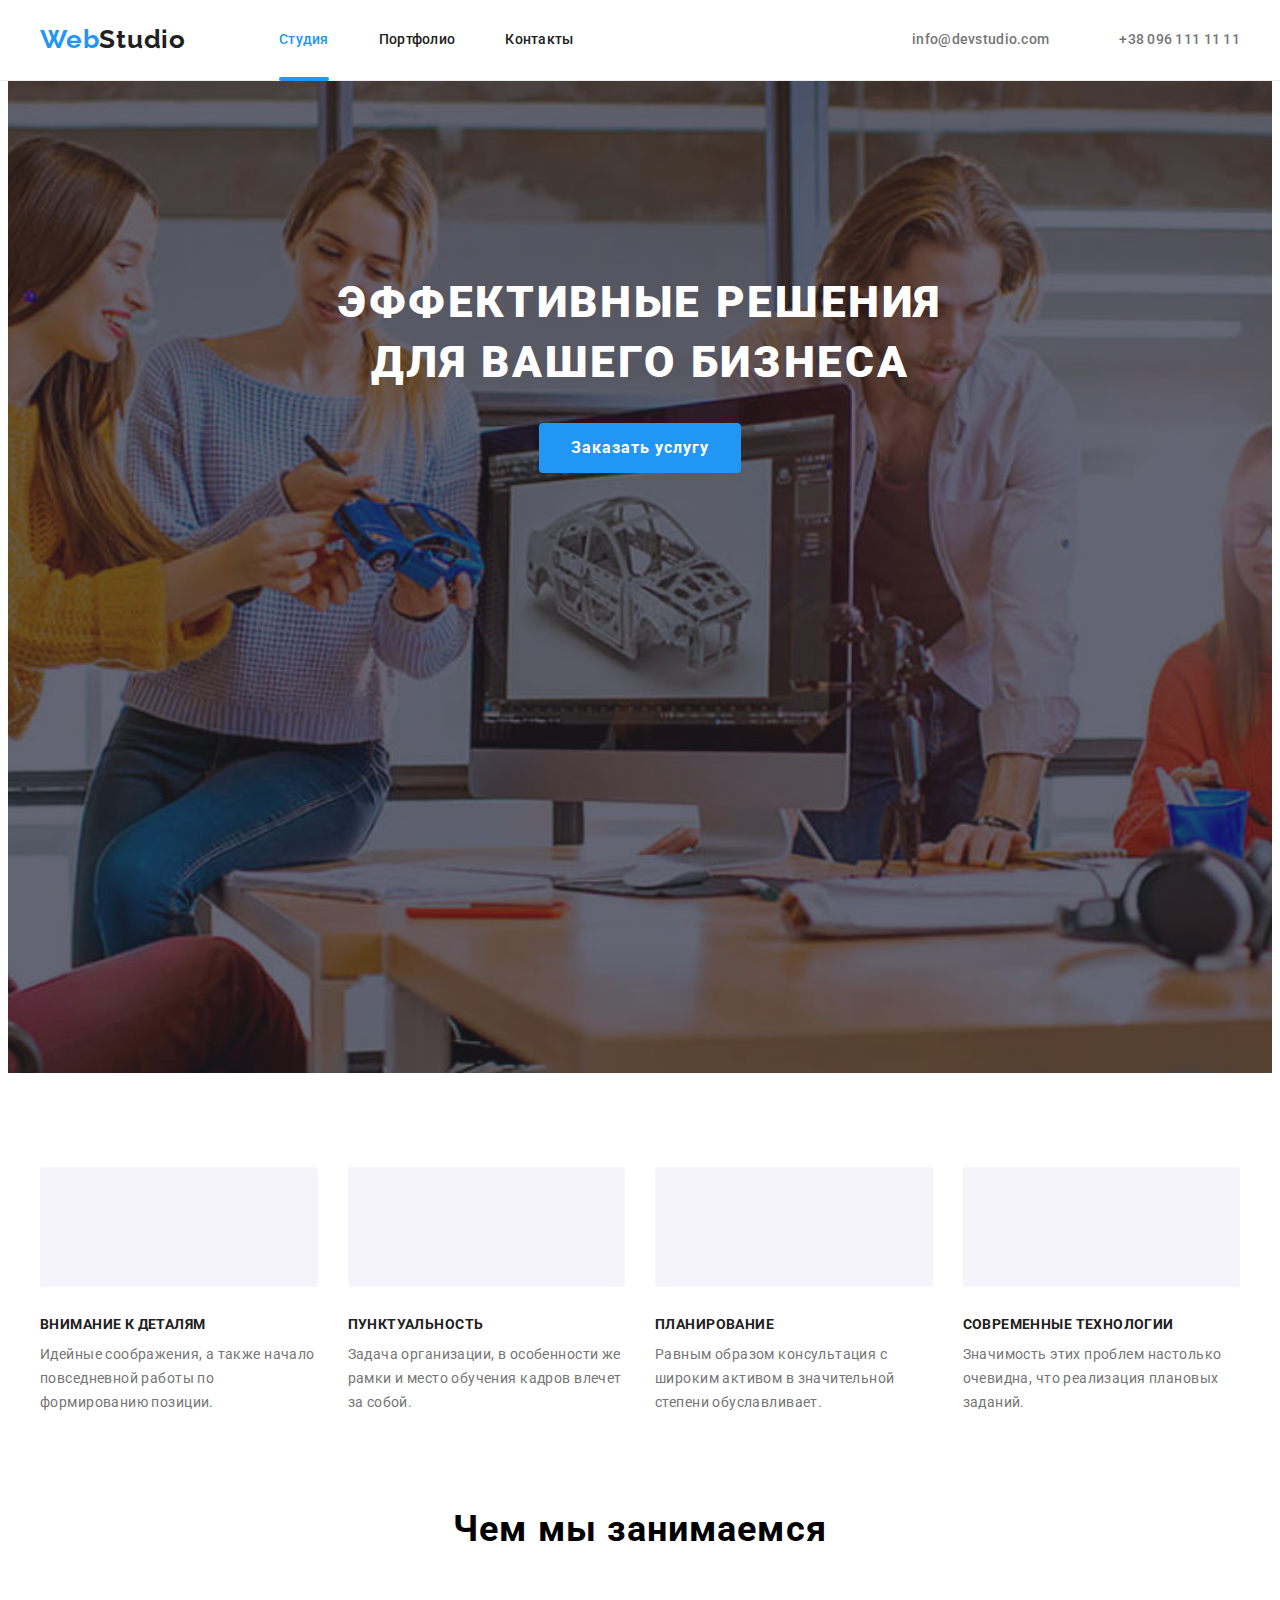
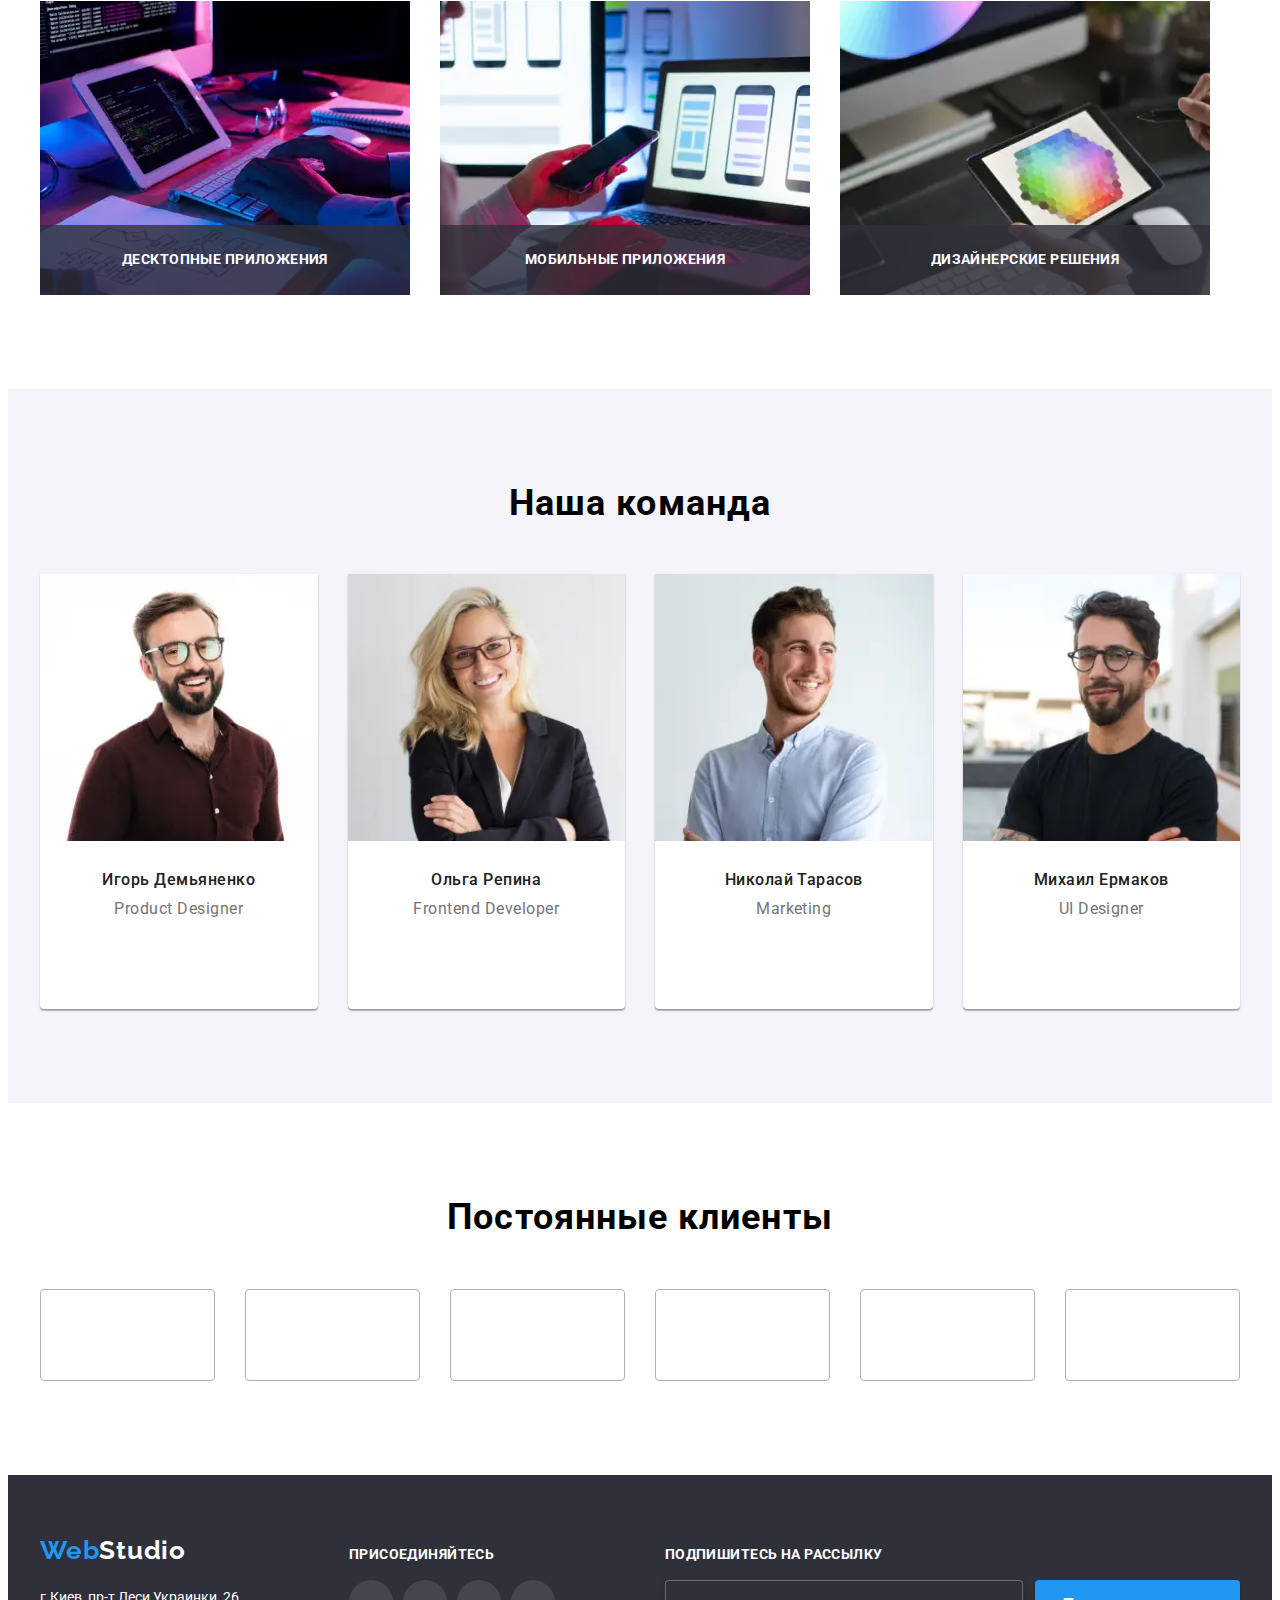
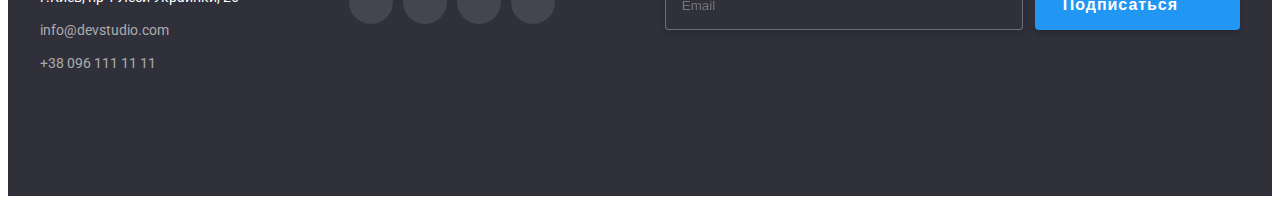
==== commit 96542b50: "fin" ====
--- a/index.html
+++ b/index.html
@@ -77,7 +77,7 @@
                         <label class="check">
                             <input class="check-input" type="checkbox" />
                             <span class="check-box"></span>
-                            Соглашаюсь с рассылкой и принимаю&nbsp<a class="check-box-linc" href="#">Условия договора</a>
+                            Соглашаюсь с рассылкой и принимаю&nbsp; <a class="check-box-linc" href="#">Условия договора</a>
                         </label>
                     
 
--- a/css/main.min.css
+++ b/css/main.min.css
@@ -1,2 +1,2 @@
-:root{--first-color-heder-text-title: #212121;--second-color-heder-text-title-bc: #ffffff;--third-color-text: #757575;--accent: #2196f3;--hover-color: #188ce8;--four-color: #2f303a;--five-color: #f5f4fa;--border-header-color: #ececec;--border-portfolio-color: #eeeeee;--fill-color: #afb1b8;--one-rgba: rgba(0, 0, 0, 0.2);--two-rgba: rgba(0, 0, 0, 0.15);--three-rgba: rgba(255, 255, 255, 0.3);--four-rgba: rgba(255, 255, 255, 0.15);--five-rgba: rgba(255, 255, 255, 0.6);--six-rgba: rgba(0, 0, 0, 0.12);--seven-rgba: rgba(0, 0, 0, 0.06);--eight-rgba: rgba(0, 0, 0, 0.16);--nine-rgba: rgba(0, 0, 0, 0.1);--ten-rgba: rgba(0, 0, 0, 0.08);--eleven-rgba: rgba(0, 0, 0, 0.12);--twelve-rgba: rgba(0, 0, 0, 0.14);--thirteen-rgba: rgba(0, 0, 0, 0.2);--fourteen-rgba: rgba(0, 0, 0, 0.4);--fifteen-rgba: rgba(47, 48, 58, 0.8);--sixteen-rgba: rgba(33, 33, 33, 0.2);--seventeen-rgba: rgba(100, 64, 64, 0.12);--eighteen-rgba: rgba(34, 11, 11, 0.2);--nineteen-rgba: rgba(47, 48, 58, 0.4);--twenty-rgba: rgba(33, 150, 243, 0.9);--twentyone-rgba: rgba(255, 255, 255, 0.1)}.visually-hidden{position:absolute;white-space:nowrap;width:1px;height:1px;overflow:hidden;border:0;padding:0;clip:rect(0 0 0 0);clip-path:inset(50%);margin:-1px}body{font-family:"Roboto", Verdana, Geneva, Tahoma, sans-serif;font-size:14px;font-style:normal;font-weight:400;line-height:1.71;background-color:var(--main-background-color)}p,h1,h2,h3,h4,h5,h6,ul{margin:0;padding:0}img{display:block;max-width:100%;height:auto}.list{list-style:none}.link{text-decoration:none}.container{padding-left:15px;padding-right:15px;margin-left:auto;margin-right:auto}@media screen and (min-width: 480px){.container{width:480px}}@media screen and (min-width: 768px){.container{width:768px}}@media screen and (min-width: 1200px){.container{width:1200px}}.section{padding-top:60px;padding-bottom:60px}@media screen and (min-width: 1200px){.section{padding-top:94px;padding-bottom:94px}}.logo{font-family:Raleway;font-weight:bold;font-size:24px;line-height:1.16;letter-spacing:0.03em;color:var(--first-color-heder-text-title)}@media screen and (min-width: 1200px){.logo{font-size:26px;line-height:1.19}}.logo__part{color:var(--accent)}.social-list{display:flex;justify-content:center}.social-item{width:44px;height:44px;margin-right:10px}.social-item:last-child{margin-right:0}.social-icon{fill:var(--fill-color);transition-property:fill;transition-duration:250ms;transition-timing-function:cubic-bezier(0.4, 0, 0.2, 1)}.social-link{width:100%;height:100%;background-color:var(--second-color-heder-text-title-bc);border-radius:50%;display:flex;align-items:center;justify-content:center;transition-property:background-color;transition-duration:250ms;transition-timing-function:cubic-bezier(0.4, 0, 0.2, 1)}.social-link:hover,.social-link:focus{background-color:var(--accent)}.social-link:hover .social-icon,.social-link:focus .social-icon{fill:var(--second-color-heder-text-title-bc)}.section-title{margin-bottom:30px;font-weight:bold;font-size:28px;line-height:1.17;text-align:center;letter-spacing:0.03em}@media screen and (min-width: 1200px){.section-title{margin-bottom:50px;font-size:36px;line-height:1.16}}.backdrop{position:fixed;width:100vw;height:100vh;left:0;top:0;background:var(--one-rgba);z-index:999;opacity:1;transition:opacity 250ms cubic-bezier(0.4, 0, 0.2, 1)}.backdrop.is-hidden{visibility:hidden;opacity:0;pointer-events:none}.backdrop.is-hidden .modal{transform:translate(-50%, -50%) scale(0.3);opacity:0}.modal{padding:40px;position:absolute;width:calc(100% - 30px);left:50%;top:50%;background:var(--second-color-heder-text-title-bc);box-shadow:0px 1px 3px var(--seventeen-rgba),0px 1px 1px var(--twelve-rgba),0px 2px 1px var(--eighteen-rgba);border-radius:4px;transform:translate(-50%, -50%) scale(1);opacity:1;transition:transform 250ms cubic-bezier(0.4, 0, 0.2, 1),opacity 250ms cubic-bezier(0.4, 0, 0.2, 1)}@media screen and (min-width: 480px){.modal{width:450px}}@media screen and (min-width: 1200px){.modal{width:528px}}.button-close{position:absolute;width:30px;height:30px;right:8px;top:8px;display:flex;justify-content:center;align-items:center;border-radius:50%;background:var(--second-color-heder-text-title-bc);border:1px solid var(--nine-rgba);box-sizing:border-box;cursor:pointer}.button-close:hover .close,.button-close:focus .close{fill:var(--hover-color)}.close{display:block;transition-property:fill;transition-duration:250ms;transition-timing-function:cubic-bezier(0.4, 0, 0.2, 1)}.modal-title{font-style:normal;font-weight:bold;font-size:20px;line-height:1.15;text-align:center;letter-spacing:0.03em;color:var(--first-color-heder-text-title);margin-bottom:12px}@media screen and (min-width: 1200px){.modal-title{line-height:1.15}}.hiro-form{margin:0 auto}.hiro-form-text{display:block;margin-bottom:10px;font-style:normal;font-weight:normal;font-size:12px;line-height:1.16;letter-spacing:0.01em;color:var(--third-color-text)}.hiro-form-input{outline:none;margin-top:4px;width:100%;min-height:40px;padding-left:42px;border:1px solid var(--sixteen-rgba);box-sizing:border-box;border-radius:4px;cursor:pointer;transition-property:border-color;transition-duration:250ms;transition-timing-function:cubic-bezier(0.4, 0, 0.2, 1)}.hiro-form-input:hover,.hiro-form-input:focus{border-color:var(--hover-color)}.hiro-form-input:hover+.modal-form-icon,.hiro-form-input:focus+.modal-form-icon{fill:var(--hover-color)}.hiro-comment-text{display:block;margin-bottom:20px;font-style:normal;font-weight:normal;font-size:12px;line-height:1.16;letter-spacing:0.01em;color:var(--third-color-text)}.hiro-comment-input{outline:none;margin-top:4px;width:100%;min-height:120px;padding:12px 16px;resize:none;border:1px solid var(--sixteen-rgba);box-sizing:border-box;border-radius:4px;transition-property:border-color;transition-duration:250ms;transition-timing-function:cubic-bezier(0.4, 0, 0.2, 1)}.hiro-comment-input:focus,.hiro-comment-input:hover{border-color:var(--hover-color)}.modal-form-block{position:relative;display:block;color:var(--third-color-text)}.modal-form-icon{display:block;position:absolute;top:14px;left:12px;transition-property:fill;transition-duration:250ms;transition-timing-function:cubic-bezier(0.4, 0, 0.2, 1)}.modal-form-icon:hover,.modal-form-icon:focus{fill:var(--hover-color)}.check{display:flex;align-items:center;justify-content:center;margin-bottom:30px;font-style:normal;font-weight:normal;font-size:12px;line-height:1.16;letter-spacing:0.03em;color:var(--primary-text-color)}@media screen and (max-width: 480px){.check{flex-wrap:wrap;justify-content:flex-start}}@media screen and (min-width: 1200px){.check{font-size:14px;line-height:1.71}}.check-box-linc{font-style:normal;font-weight:normal;font-size:12px;line-height:0.85;letter-spacing:0.03em;color:var(--accent)}@media screen and (min-width: 1200px){.check-box-linc{font-size:14px;line-height:1.71}}.check-box{width:16px;height:15px;margin-right:9px;background-image:url(../images/gray.svg);transition-property:background-image;transition-duration:10ms;transition-timing-function:cubic-bezier(0.4, 0, 0.2, 1)}.check-input{-webkit-appearance:none;-moz-appearance:none;appearance:none}.check-input:hover+.check-box,.check-input:focus+.check-box{background-image:url(../images/dlue.svg)}.check-input:checked+.check-box{background-image:url(../images/check.svg)}.check-input:checked:hover+.check-box,.check-input:checked:focus+.check-box{background-image:url(../images/hover.svg)}.hiro-form-button{margin:0 auto;display:block;padding:10px 55px;min-height:50px;border:none;background:#2196f3;box-shadow:0px 4px 4px rgba(0,0,0,0.15);border-radius:4px;cursor:pointer;font-style:normal;font-weight:bold;font-size:16px;line-height:1.86;letter-spacing:0.06em;color:var(--second-color-heder-text-title-bc);transition-property:background-color, box-shadow;transition-duration:250ms;transition-timing-function:cubic-bezier(0.4, 0, 0.2, 1)}.hiro-form-button:hover,.hiro-form-button:focus{background:#188ce8;box-shadow:0px 4px 4px rgba(0,0,0,0.15);border-radius:4px}.header{padding-top:10px;padding-bottom:10px;border-bottom:1px solid var(--border-header-color);width:100vw;background-color:var(--second-color-heder-text-title-bc);position:fixed;top:0;left:0;z-index:2}@media screen and (min-width: 768px){.header{padding-top:21px;padding-bottom:21px}}@media screen and (min-width: 1200px){.header{padding-top:24px;padding-bottom:25px}}@media screen and (max-width: 767px){.header-content{display:flex;align-content:center;justify-content:space-between}}.burger-btn{background-color:transparent;cursor:pointer;padding:0;line-height:0;border:none;transition:color var(--first-color-heder-text-title)}.burger-btn:hover{color:var(--accent)}.burger-btn:focus{color:var(--accent)}@media screen and (min-width: 768px){.burger-btn{display:none}}.mobile-menu{display:flex;flex-direction:column;justify-content:space-between;position:fixed;z-index:999;top:0;left:0;width:100vw;height:100vh;padding:48px 40px;background-color:var(--second-color-heder-text-title-bc);opacity:0;visibility:hidden;pointer-events:none;transition:opacity 250ms cubic-bezier(0.4, 0, 0.2, 1),visibility 250ms cubic-bezier(0.4, 0, 0.2, 1)}.mobile-menu.is-open{opacity:1;visibility:visible;pointer-events:all}@media screen and (min-width: 768px){.mobile-menu.is-open{display:none}}.mobile-btn-close{position:absolute;top:10px;right:15px;width:40px;height:40px;background-color:transparent;cursor:pointer;padding:0;line-height:0;border:none;color:var(--first-color-heder-text-title);transition:color 250ms cubic-bezier(0.4, 0, 0.2, 1)}.mobile-btn-close:hover{color:var(--accent)}.mobile-btn-close:focus{color:var(--accent)}.burger-icon,.mobile-close-icon{fill:currentColor}.mobile-contact-list{margin-bottom:64px}.menu__contact-item:not(:last-child){margin-bottom:32px}.menu-social{display:flex;font-style:normal;font-weight:500;font-size:18px;line-height:1.22;letter-spacing:0.02em}@media screen and (max-width: 479px){.menu-social{flex-wrap:wrap}}.menu-social-item:not(:last-child){border-right:1px solid var(--sixteen-rgba)}.menu-social-item:not(:last-child){padding-right:10px}.menu-social-item:not(:first-child){padding-left:10px}@media screen and (min-width: 358px) and (max-width: 439px){.menu-social-item .menu-social-item:nth-child(4){padding-left:0}}@media screen and (max-width: 357px){.menu-social-item .menu-social-item:nth-child(3){padding-left:0}}.menu-social-link{font-weight:500;font-size:18px;line-height:1.22;letter-spacing:0.02em;color:var(--accent)}.header__container{display:flex;align-items:center;justify-content:space-between}@media screen and (min-width: 768px){.header__logo{margin-right:88px}}@media screen and (min-width: 1200px){.header__logo{margin-right:93px}}.contact-tel{font-size:34px;line-height:1.17;letter-spacing:0.02em;color:var(--accent)}@media screen and (max-width: 479px){.contact-tel{font-size:8vw}}.contact-mail{font-weight:500;font-size:24px;line-height:1.16;letter-spacing:0.02em;color:var(--third-color-text);transition:color 250ms cubic-bezier(0.4, 0, 0.2, 1)}@media screen and (max-width: 479px){.contact-mail{font-size:8vw}}.contact-mail:hover{color:var(--accent)}.contact-mail:focus{color:var(--accent)}.header__contact-item{display:flex;align-items:center}@media screen and (max-width: 1199px){.header__contact-item{font-size:12px;line-height:1.17}}.nav__menu-list{display:flex}@media screen and (max-width: 767px){.nav__menu-list{display:none}}.nav__menu-item:not(:last-child){margin-right:50px}@media screen and (max-width: 767px){.nav__menu-item{margin-bottom:32px}}.header__contact-list{display:flex;flex-direction:column;margin-left:auto}@media screen and (max-width: 767px){.header__contact-list{display:none}}@media screen and (min-width: 1200px){.header__contact-list{display:flex;flex-direction:row;justify-content:center;align-items:center}}@media screen and (max-width: 1199px){.header__contact-list .header__contact-item:not(:last-child){margin-bottom:10px}}@media screen and (min-width: 1200px){.header__contact-list .header__contact-item:not(:last-child){margin-right:30px}}.nav__menu-link{color:var(--first-color-heder-text-title);position:relative;transition:color 250ms cubic-bezier(0.4, 0, 0.2, 1);padding-bottom:32px;padding-top:32px;font-style:normal;font-weight:500;font-size:40px;line-height:0.85;letter-spacing:0.02em}.nav__menu-link:hover{color:var(--accent)}.nav__menu-link:focus{color:var(--accent)}.menu-list{display:flex}@media screen and (max-width: 767px){.menu-list{display:none}}.menu__item:not(:last-child){margin-right:50px}.header__nav{display:flex;align-items:center}.auto-list{display:flex}@media screen and (max-width: 767px){.auto-list{display:none}}@media screen and (min-width: 768px){.auto-list{flex-wrap:wrap;flex-direction:column;margin-left:auto}}@media screen and (min-width: 1200px){.auto-list{flex-direction:row}}@media screen and (min-width: 1200px){.auto__item:not(:last-child){margin-right:50px}}.auto__item{display:flex;align-items:center}.header-content{display:flex;align-items:center}.menu__link{font-style:normal;font-weight:500;font-size:14px;line-height:0.87;letter-spacing:0.02em;display:flex;position:relative;color:var(--first-color-heder-text-title);transition-property:color;transition-duration:250ms;transition-timing-function:cubic-bezier(0.4, 0, 0.2, 1)}.menu__link.current::after{content:"";position:absolute;width:100%;height:4px;border-radius:2px;background:var(--accent)}@media screen and (min-width: 768px){.menu__link.current::after{top:39px}}@media screen and (min-width: 1200px){.menu__link.current::after{top:44px}}.menu__link:hover,.menu__link:focus{color:var(--accent)}.current{color:var(--accent)}.header__mail,.header__tel{font-style:normal;font-weight:500;font-size:12px;line-height:1.16;letter-spacing:0.02em;color:var(--third-color-text);display:flex;align-items:center;transition-property:color;transition-duration:250ms;transition-timing-function:cubic-bezier(0.4, 0, 0.2, 1)}@media screen and (min-width: 1200px){.header__mail,.header__tel{font-size:14px;line-height:0.87}}.header__mail:hover,.header__mail:focus,.header__tel:hover,.header__tel:focus{color:var(--accent)}.header__mail:hover .header__icon,.header__mail:focus .header__icon,.header__tel:hover .header__icon,.header__tel:focus .header__icon{fill:var(--accent)}.header__icon{margin-right:10px;fill:var(--third-color-text);transition-property:fill;transition-duration:250ms;transition-timing-function:cubic-bezier(0.4, 0, 0.2, 1)}.section-hero{text-align:center;background-color:var(--four-color);background-size:cover;background-position:center;background-repeat:no-repeat;padding-bottom:118px;padding-top:118px;margin-left:auto;margin-right:auto;background-image:linear-gradient(var(--nineteen-rgba), var(--nineteen-rgba)),url(../images/img/hero/hero.jpg)}@media (min-device-pixel-ratio: 2), (min-resolution: 192dpi), (min-resolution: 2dppx){.section-hero{background-image:linear-gradient(var(--nineteen-rgba), var(--nineteen-rgba)),url(../images/img/hero/hero2x.jpg)}}@media screen and (min-width: 481px){.section-hero{max-width:768px;background-image:linear-gradient(to right, var(--nineteen-rgba), var(--nineteen-rgba)),url(../images/img/hero/hero-tablet.jpg)}}@media screen and (min-width: 481px) and (min-device-pixel-ratio: 2), screen and (min-width: 481px) and (min-resolution: 192dpi), screen and (min-width: 481px) and (min-resolution: 2dppx){.section-hero{background-image:linear-gradient(var(--nineteen-rgba), var(--nineteen-rgba)),url(../images/img/hero/hero-tablet2x.jpg)}}@media screen and (min-width: 768px){.section-hero{max-width:1600px;background-image:linear-gradient(to right, var(--nineteen-rgba), var(--nineteen-rgba)),url(../images/img/hero/hero-desktop.jpg)}}@media screen and (min-width: 768px) and (min-device-pixel-ratio: 2), screen and (min-width: 768px) and (min-resolution: 192dpi), screen and (min-width: 768px) and (min-resolution: 2dppx){.section-hero{background-image:linear-gradient(var(--nineteen-rgba), var(--nineteen-rgba)),url(../images/img/hero/hero-desktop2x.jpg)}}@media screen and (min-width: 1200px){.section-hero{max-width:1600px;height:600px;padding-top:200px;padding-bottom:200px;margin:80px auto;background-image:linear-gradient(to right, var(--nineteen-rgba), var(--nineteen-rgba)),url(../images/img/hero/hero-desktop.jpg)}}@media screen and (min-width: 1200px) and (min-device-pixel-ratio: 2), screen and (min-width: 1200px) and (min-resolution: 192dpi), screen and (min-width: 1200px) and (min-resolution: 2dppx){.section-hero{background-image:linear-gradient(var(--nineteen-rgba), var(--nineteen-rgba)),url(../images/img/hero/hero-desktop2x.jpg)}}@media screen and (max-width: 767px){.section-hero{margin-top:61px}}@media screen and (min-width: 768px){.section-hero{margin-top:73px}}.main-title{font-style:normal;font-weight:900;font-size:26px;line-height:1.62;text-align:center;letter-spacing:0.06em;text-transform:uppercase;margin:0 auto 30px;color:var(--second-color-heder-text-title-bc)}@media screen and (min-width: 1200px){.main-title{width:696px;font-size:44px;line-height:1.36}}.main-btn{display:block;margin:0 auto;padding:10px 32px;min-width:200px;border-radius:4px;border:none;font-family:inherit;font-weight:bold;font-size:16px;line-height:1.87;letter-spacing:0.06em;color:var(--second-color-heder-text-title-bc);background-color:var(--accent);cursor:pointer;transition-property:background-color, box-shadow;transition-duration:250ms;transition-timing-function:cubic-bezier(0.4, 0, 0.2, 1)}.main-btn:hover,.main-btn:focus{color:var(--second-color-heder-text-title-bc);background-color:var(--hover-color);box-shadow:0px 4px 4px var(--two-rgba);border-radius:4px}@media screen and (min-width: 768px){.item-benefits{display:flex;flex-wrap:wrap;margin:-15px}}@media screen and (max-width: 767px){.list-benefits:not(:last-child){margin-bottom:30px}}@media screen and (min-width: 768px){.list-benefits{width:calc((100% - 4 * 15px) / 2);margin:15px}}@media screen and (min-width: 1200px){.list-benefits{width:calc((100% - 8 * 15px) / 4);margin:15px}}.list-title-benefits{text-align:center;margin-bottom:10px;font-size:14px;font-weight:bold;line-height:1.14;text-transform:uppercase;letter-spacing:0.03em;color:var(--first-color-heder-text-title)}@media screen and (min-width: 768px){.list-title-benefits{text-align:left}}.text-benefits{font-style:normal;font-weight:normal;font-size:14px;line-height:1.71;letter-spacing:0.03em;color:var(--third-color-text)}.benefits-icons{width:100%;box-sizing:border-box;background:var(--five-color);border-radius:4px;fill:var(--first-color-heder-text-title);display:flex;align-items:center;justify-content:center;margin-bottom:30px;padding:25px}.activity-section{padding-top:0}@media screen and (max-width: 1199px){.activity-section{display:none}}.item-activity{display:flex;flex-wrap:wrap;margin-left:-30px}.activity-img{flex-basis:calc(100% / 3 - 30);margin-left:30px;display:flex;position:relative}.notification-container{position:absolute;display:flex;align-items:center;justify-content:center;width:100%;height:70px;bottom:0;background:var(--fifteen-rgba)}.activity-notification{font-style:normal;font-weight:bold;font-size:14px;line-height:0.87;text-align:center;letter-spacing:0.03em;text-transform:uppercase;color:var(--second-color-heder-text-title-bc)}.team-seaction{background-color:var(--five-color)}@media screen and (min-width: 768px){.item-team{display:flex;flex-wrap:wrap;margin:-15px}}.team-card{background:var(--second-color-heder-text-title-bc);box-shadow:0px 1px 3px var(--eleven-rgba),0px 1px 1px var(--twelve-rgba),0px 2px 1px var(--one-rgba);border-radius:0px 0px 4px 4px;margin-bottom:30px}@media screen and (max-width: 767px){.team-card:not(:last-child){margin-bottom:30px}}@media screen and (min-width: 768px){.team-card{width:calc((100% - 4 * 15px) / 2);margin:15px}}@media screen and (min-width: 1200px){.team-card{width:calc((100% - 8 * 15px) / 4);margin:15px}}.team-img{align-items:center;width:100%}.staff{padding-top:30px;padding-bottom:30px;background-color:var(--se);border-radius:0px 0px 4px 4px}.team-title{margin-bottom:10px;font-weight:500;font-size:16px;line-height:1.18;letter-spacing:0.03em;text-align:center;color:var(--first-color-heder-text-title)}.team-text{font-size:16px;line-height:1.18;letter-spacing:0.03em;text-align:center;color:var(--third-color-text);margin-bottom:16px}.customers-items{display:flex;flex-wrap:wrap;margin:-15px}@media screen and (max-width: 767px){.customers-item{width:calc((100% - 4 * 15px) / 2);margin:15px}}@media screen and (min-width: 768px){.customers-item{width:calc((100% - 6 * 15px) / 3);margin:15px}}@media screen and (min-width: 1200px){.customers-item{width:calc((100% - 12 * 15px) / 6);margin:15px}}.customers-interactive{width:100%;height:92px;border:1px solid var(--fill-color);box-sizing:border-box;border-radius:4px;display:flex;align-items:center;justify-content:center;transition-property:border-color;transition-duration:250ms;transition-timing-function:cubic-bezier(0.4, 0, 0.2, 1)}.customers-interactive:hover,.customers-interactive:focus{border-color:var(--accent)}.customers-interactive:hover .customers-icon,.customers-interactive:focus .customers-icon{fill:var(--accent)}.customers-icon{fill:var(--fill-color);transition-property:fill;transition-duration:250ms;transition-timing-function:cubic-bezier(0.4, 0, 0.2, 1)}.footer{width:100%;background-color:var(--four-color);padding-top:60px;padding-bottom:60px}.footer-container{display:flex;flex-direction:column}@media screen and (min-width: 768px){.footer-container{flex-wrap:wrap;justify-content:space-around;flex-direction:row}}@media screen and (min-width: 1200px){.footer-container{align-items:baseline;justify-content:space-between}}.footer-logo{display:block;margin-bottom:20px;text-align:center;color:var(--second-color-heder-text-title-bc)}@media screen and (min-width: 1200px){.footer-logo{text-align:left}}.address{font-style:normal;text-align:center;margin-bottom:60px}@media screen and (min-width: 1200px){.address{text-align:left}}.adress-list:not(:last-child){margin-bottom:9px}.adress-area{color:var(--second-color-heder-text-title-bc);transition-property:color;transition-duration:250ms;transition-timing-function:cubic-bezier(0.4, 0, 0.2, 1)}.adress-area:hover,.adress-area:focus{color:var(--accent)}.adress-mail,.adress-tel{color:var(--five-rgba);transition-property:color;transition-duration:250ms;transition-timing-function:cubic-bezier(0.4, 0, 0.2, 1)}.adress-mail:hover,.adress-mail:focus,.adress-tel:hover,.adress-tel:focus{color:var(--accent)}.join{display:block;font-style:normal;font-weight:bold;font-size:14px;line-height:0.87;letter-spacing:0.03em;text-transform:uppercase;text-align:center;margin-bottom:20px;color:var(--second-color-heder-text-title-bc)}@media screen and (min-width: 768px){.join{margin-top:10px}}@media screen and (min-width: 1200px){.join{text-align:left;margin-top:0}}.footer-social-list{display:flex;align-items:center;justify-content:center;margin-bottom:60px}.footer-social-item{width:44px;height:44px;margin-right:10px}.footer-social-item:last-child{margin-right:0}.footer-social-icon{fill:var(--second-color-heder-text-title-bc)}.footer-social-link{display:flex;align-items:center;justify-content:center;width:100%;height:100%;background-color:var(--twentyone-rgba);border-radius:50%;transition-property:background-color;transition-duration:250ms;transition-timing-function:cubic-bezier(0.4, 0, 0.2, 1)}.footer-social-link:hover,.footer-social-link:focus{background-color:var(--accent)}.footer-form-text{font-style:normal;font-weight:bold;font-size:14px;line-height:0.87;letter-spacing:0.03em;text-transform:uppercase;text-align:center;color:var(--second-color-heder-text-title-bc);margin-bottom:20px}@media screen and (min-width: 1200px){.footer-form-text{text-align:left}}@media screen and (min-width: 1200px){.footer-form{display:flex;flex-direction:row;justify-content:flex-start}}.form-input{padding:16px;width:100%;min-height:50px;border:1px solid var(--three-rgba);box-sizing:border-box;filter:drop-shadow(0px 4px 4px var(--two-rgba));border-radius:4px;color:var(--second-color-heder-text-title-bc);cursor:pointer;background:var(--four-color);transition-property:border-color;transition-duration:250ms;transition-timing-function:cubic-bezier(0.4, 0, 0.2, 1)}.form-input:focus,.form-input:hover{border-color:var(--hover-color)}@media screen and (min-width: 768px){.form-input{width:450px}}@media screen and (min-width: 1200px){.form-input{width:358px}}.footer-submit{display:flex;align-items:center;text-align:center;padding:10px 28px;margin:20px auto 0;cursor:pointer;background:var(--accent);box-shadow:0px 4px 4px var(--two-rgba);border-radius:4px;border:none;font-style:normal;font-weight:bold;font-size:16px;line-height:1.87;letter-spacing:0.06em;color:var(--second-color-heder-text-title-bc);transition-property:background-color;transition-duration:250ms;transition-timing-function:cubic-bezier(0.4, 0, 0.2, 1)}.footer-submit:hover,.footer-submit:focus{background:var(--hover-color)}@media screen and (min-width: 1200px){.footer-submit{margin:0 0 0 12px}}.footer-send-icon{margin-left:10px}.item-menu-filters{display:flex}@media screen and (max-width: 767px){.item-menu-filters{flex-wrap:wrap}}@media screen and (max-width: 767px){.item-menu-filters{margin-bottom:25px}}@media screen and (min-width: 768px){.item-menu-filters{justify-content:center;margin-bottom:30px}}@media screen and (min-width: 1200px){.item-menu-filters{margin-bottom:50px}}.menu-list-filters:not(:last-child){margin-right:8px}@media screen and (max-width: 767px){.menu-list-filters{margin-bottom:15px}}.btn-filters{display:block;padding:6px 22px;border-radius:4px;border:none;font-family:inherit;font-weight:500;font-size:16px;line-height:1.62;letter-spacing:0.03em;text-align:center;color:var(--third-text-color);cursor:pointer;transition-property:color, background-color, box-shadow;transition-duration:250ms;transition-timing-function:cubic-bezier(0.4, 0, 0.2, 1)}.btn-filters:hover,.btn-filters:focus{color:var(--second-color-heder-text-title-bc);background-color:var(--accent);box-shadow:0px 3px 1px var(--nine-rgba),0px 1px 2px var(--ten-rgba),0px 2px 2px var(--eleven-rgba);border-radius:4px}@media screen and (max-width: 767px){.section-portfolio{margin-top:61px}}@media screen and (min-width: 768px){.section-portfolio{margin-top:73px}}@media screen and (min-width: 1200px){.section-portfolio{margin-top:81px}}@media screen and (min-width: 768px){.item-projects{display:flex;flex-wrap:wrap;margin:-15px}}@media screen and (max-width: 767px){.list-projects:not(:last-child){margin-bottom:30px}}@media screen and (min-width: 768px){.list-projects{width:calc((100% - 4 * 15px) / 2);margin:15px}}@media screen and (min-width: 1200px){.list-projects{width:calc((100% - 6 * 15px) / 3);margin:15px}}.projects-interactive{display:block}.projects-interactive:hover,.projects-interactive:focus{box-shadow:0px 1px 1px var(--eleven-rgba),0px 4px 4px var(--seven-rgba),1px 4px 6px var(--eight-rgba)}.projects-interactive:hover .project-overlay,.projects-interactive:focus .project-overlay{transform:translateY(-100%)}.project-card{position:relative;overflow:hidden}.project-overlay{display:flex;justify-content:center;align-items:center;position:absolute;width:100%;height:100%;background:var(--twenty-rgba);transform:translateY(0);transition:transform 250ms;transition-timing-function:cubic-bezier(0.4, 0, 0.2, 1)}.overlay-text{width:322px;height:168px;font-style:normal;font-weight:normal;font-size:18px;line-height:1.55;letter-spacing:0.03em;color:var(--second-color-heder-text-title-bc)}.title-img{margin-bottom:4px;font-weight:bold;font-size:18px;line-height:2;letter-spacing:0.06em;color:var(--first-color-heder-text-title)}.project-description{padding:20px 0 20px 24px;border:1px solid var(--border-portfolio-color);border-top:none}.text-projects{font-size:16px;line-height:1.87;letter-spacing:0.03em;color:var(--third-color-text)}
+:root{--first-color-heder-text-title: #212121;--second-color-heder-text-title-bc: #ffffff;--third-color-text: #757575;--accent: #2196f3;--hover-color: #188ce8;--four-color: #2f303a;--five-color: #f5f4fa;--border-header-color: #ececec;--border-portfolio-color: #eeeeee;--fill-color: #afb1b8;--one-rgba: rgba(0, 0, 0, 0.2);--two-rgba: rgba(0, 0, 0, 0.15);--three-rgba: rgba(255, 255, 255, 0.3);--four-rgba: rgba(255, 255, 255, 0.15);--five-rgba: rgba(255, 255, 255, 0.6);--six-rgba: rgba(0, 0, 0, 0.12);--seven-rgba: rgba(0, 0, 0, 0.06);--eight-rgba: rgba(0, 0, 0, 0.16);--nine-rgba: rgba(0, 0, 0, 0.1);--ten-rgba: rgba(0, 0, 0, 0.08);--eleven-rgba: rgba(0, 0, 0, 0.12);--twelve-rgba: rgba(0, 0, 0, 0.14);--thirteen-rgba: rgba(0, 0, 0, 0.2);--fourteen-rgba: rgba(0, 0, 0, 0.4);--fifteen-rgba: rgba(47, 48, 58, 0.8);--sixteen-rgba: rgba(33, 33, 33, 0.2);--seventeen-rgba: rgba(100, 64, 64, 0.12);--eighteen-rgba: rgba(34, 11, 11, 0.2);--nineteen-rgba: rgba(47, 48, 58, 0.4);--twenty-rgba: rgba(33, 150, 243, 0.9);--twentyone-rgba: rgba(255, 255, 255, 0.1)}.visually-hidden{position:absolute;white-space:nowrap;width:1px;height:1px;overflow:hidden;border:0;padding:0;clip:rect(0 0 0 0);-webkit-clip-path:inset(50%);clip-path:inset(50%);margin:-1px}body{font-family:"Roboto", Verdana, Geneva, Tahoma, sans-serif;font-size:14px;font-style:normal;font-weight:400;line-height:1.71;background-color:var(--main-background-color)}p,h1,h2,h3,h4,h5,h6,ul{margin:0;padding:0}img{display:block;max-width:100%;height:auto}.list{list-style:none}.link{text-decoration:none}.container{padding-left:15px;padding-right:15px;margin-left:auto;margin-right:auto}@media screen and (min-width: 480px){.container{width:480px}}@media screen and (min-width: 768px){.container{width:768px}}@media screen and (min-width: 1200px){.container{width:1200px}}.section{padding-top:60px;padding-bottom:60px}@media screen and (min-width: 1200px){.section{padding-top:94px;padding-bottom:94px}}.logo{font-family:Raleway;font-weight:bold;font-size:24px;line-height:1.16;letter-spacing:0.03em;color:var(--first-color-heder-text-title)}@media screen and (min-width: 1200px){.logo{font-size:26px;line-height:1.19}}.logo__part{color:var(--accent)}.social-list{display:-webkit-box;display:-ms-flexbox;display:flex;-webkit-box-pack:center;-ms-flex-pack:center;justify-content:center}.social-item{width:44px;height:44px;margin-right:10px}.social-item:last-child{margin-right:0}.social-icon{fill:var(--fill-color);-webkit-transition-property:fill;-o-transition-property:fill;transition-property:fill;-webkit-transition-duration:250ms;-o-transition-duration:250ms;transition-duration:250ms;-webkit-transition-timing-function:cubic-bezier(0.4, 0, 0.2, 1);-o-transition-timing-function:cubic-bezier(0.4, 0, 0.2, 1);transition-timing-function:cubic-bezier(0.4, 0, 0.2, 1)}.social-link{width:100%;height:100%;background-color:var(--second-color-heder-text-title-bc);border-radius:50%;display:-webkit-box;display:-ms-flexbox;display:flex;-webkit-box-align:center;-ms-flex-align:center;align-items:center;-webkit-box-pack:center;-ms-flex-pack:center;justify-content:center;-webkit-transition-property:background-color;-o-transition-property:background-color;transition-property:background-color;-webkit-transition-duration:250ms;-o-transition-duration:250ms;transition-duration:250ms;-webkit-transition-timing-function:cubic-bezier(0.4, 0, 0.2, 1);-o-transition-timing-function:cubic-bezier(0.4, 0, 0.2, 1);transition-timing-function:cubic-bezier(0.4, 0, 0.2, 1)}.social-link:hover,.social-link:focus{background-color:var(--accent)}.social-link:hover .social-icon,.social-link:focus .social-icon{fill:var(--second-color-heder-text-title-bc)}.section-title{margin-bottom:30px;font-weight:bold;font-size:28px;line-height:1.17;text-align:center;letter-spacing:0.03em}@media screen and (min-width: 1200px){.section-title{margin-bottom:50px;font-size:36px;line-height:1.16}}.backdrop{position:fixed;width:100vw;height:100vh;left:0;top:0;background:var(--one-rgba);z-index:999;opacity:1;-webkit-transition:opacity 250ms cubic-bezier(0.4, 0, 0.2, 1);-o-transition:opacity 250ms cubic-bezier(0.4, 0, 0.2, 1);transition:opacity 250ms cubic-bezier(0.4, 0, 0.2, 1)}.backdrop.is-hidden{visibility:hidden;opacity:0;pointer-events:none}.backdrop.is-hidden .modal{-webkit-transform:translate(-50%, -50%) scale(0.3);-ms-transform:translate(-50%, -50%) scale(0.3);transform:translate(-50%, -50%) scale(0.3);opacity:0}.modal{padding:40px;position:absolute;width:calc(100% - 30px);left:50%;top:50%;background:var(--second-color-heder-text-title-bc);-webkit-box-shadow:0px 1px 3px var(--seventeen-rgba),0px 1px 1px var(--twelve-rgba),0px 2px 1px var(--eighteen-rgba);box-shadow:0px 1px 3px var(--seventeen-rgba),0px 1px 1px var(--twelve-rgba),0px 2px 1px var(--eighteen-rgba);border-radius:4px;-webkit-transform:translate(-50%, -50%) scale(1);-ms-transform:translate(-50%, -50%) scale(1);transform:translate(-50%, -50%) scale(1);opacity:1;-webkit-transition:opacity 250ms cubic-bezier(0.4, 0, 0.2, 1),-webkit-transform 250ms cubic-bezier(0.4, 0, 0.2, 1);transition:opacity 250ms cubic-bezier(0.4, 0, 0.2, 1),-webkit-transform 250ms cubic-bezier(0.4, 0, 0.2, 1);-o-transition:transform 250ms cubic-bezier(0.4, 0, 0.2, 1),opacity 250ms cubic-bezier(0.4, 0, 0.2, 1);transition:transform 250ms cubic-bezier(0.4, 0, 0.2, 1),opacity 250ms cubic-bezier(0.4, 0, 0.2, 1);transition:transform 250ms cubic-bezier(0.4, 0, 0.2, 1),opacity 250ms cubic-bezier(0.4, 0, 0.2, 1),-webkit-transform 250ms cubic-bezier(0.4, 0, 0.2, 1)}@media screen and (min-width: 480px){.modal{width:450px}}@media screen and (min-width: 1200px){.modal{width:528px}}.button-close{position:absolute;width:30px;height:30px;right:8px;top:8px;display:-webkit-box;display:-ms-flexbox;display:flex;-webkit-box-pack:center;-ms-flex-pack:center;justify-content:center;-webkit-box-align:center;-ms-flex-align:center;align-items:center;border-radius:50%;background:var(--second-color-heder-text-title-bc);border:1px solid var(--nine-rgba);-webkit-box-sizing:border-box;box-sizing:border-box;cursor:pointer}.button-close:hover .close,.button-close:focus .close{fill:var(--hover-color)}.close{display:block;-webkit-transition-property:fill;-o-transition-property:fill;transition-property:fill;-webkit-transition-duration:250ms;-o-transition-duration:250ms;transition-duration:250ms;-webkit-transition-timing-function:cubic-bezier(0.4, 0, 0.2, 1);-o-transition-timing-function:cubic-bezier(0.4, 0, 0.2, 1);transition-timing-function:cubic-bezier(0.4, 0, 0.2, 1)}.modal-title{font-style:normal;font-weight:bold;font-size:20px;line-height:1.15;text-align:center;letter-spacing:0.03em;color:var(--first-color-heder-text-title);margin-bottom:12px}@media screen and (min-width: 1200px){.modal-title{line-height:1.15}}.hiro-form{margin:0 auto}.hiro-form-text{display:block;margin-bottom:10px;font-style:normal;font-weight:normal;font-size:12px;line-height:1.16;letter-spacing:0.01em;color:var(--third-color-text)}.hiro-form-input{outline:none;margin-top:4px;width:100%;min-height:40px;padding-left:42px;border:1px solid var(--sixteen-rgba);-webkit-box-sizing:border-box;box-sizing:border-box;border-radius:4px;cursor:pointer;-webkit-transition-property:border-color;-o-transition-property:border-color;transition-property:border-color;-webkit-transition-duration:250ms;-o-transition-duration:250ms;transition-duration:250ms;-webkit-transition-timing-function:cubic-bezier(0.4, 0, 0.2, 1);-o-transition-timing-function:cubic-bezier(0.4, 0, 0.2, 1);transition-timing-function:cubic-bezier(0.4, 0, 0.2, 1)}.hiro-form-input:hover,.hiro-form-input:focus{border-color:var(--hover-color)}.hiro-form-input:hover+.modal-form-icon,.hiro-form-input:focus+.modal-form-icon{fill:var(--hover-color)}.hiro-comment-text{display:block;margin-bottom:20px;font-style:normal;font-weight:normal;font-size:12px;line-height:1.16;letter-spacing:0.01em;color:var(--third-color-text)}.hiro-comment-input{outline:none;margin-top:4px;width:100%;min-height:120px;padding:12px 16px;resize:none;border:1px solid var(--sixteen-rgba);-webkit-box-sizing:border-box;box-sizing:border-box;border-radius:4px;-webkit-transition-property:border-color;-o-transition-property:border-color;transition-property:border-color;-webkit-transition-duration:250ms;-o-transition-duration:250ms;transition-duration:250ms;-webkit-transition-timing-function:cubic-bezier(0.4, 0, 0.2, 1);-o-transition-timing-function:cubic-bezier(0.4, 0, 0.2, 1);transition-timing-function:cubic-bezier(0.4, 0, 0.2, 1)}.hiro-comment-input:focus,.hiro-comment-input:hover{border-color:var(--hover-color)}.modal-form-block{position:relative;display:block;color:var(--third-color-text)}.modal-form-icon{display:block;position:absolute;top:14px;left:12px;-webkit-transition-property:fill;-o-transition-property:fill;transition-property:fill;-webkit-transition-duration:250ms;-o-transition-duration:250ms;transition-duration:250ms;-webkit-transition-timing-function:cubic-bezier(0.4, 0, 0.2, 1);-o-transition-timing-function:cubic-bezier(0.4, 0, 0.2, 1);transition-timing-function:cubic-bezier(0.4, 0, 0.2, 1)}.modal-form-icon:hover,.modal-form-icon:focus{fill:var(--hover-color)}.check{display:-webkit-box;display:-ms-flexbox;display:flex;-webkit-box-align:center;-ms-flex-align:center;align-items:center;-webkit-box-pack:center;-ms-flex-pack:center;justify-content:center;margin-bottom:30px;font-style:normal;font-weight:normal;font-size:12px;line-height:1.16;letter-spacing:0.03em;color:var(--primary-text-color)}@media screen and (max-width: 480px){.check{-ms-flex-wrap:wrap;flex-wrap:wrap;-webkit-box-pack:start;-ms-flex-pack:start;justify-content:flex-start}}@media screen and (min-width: 1200px){.check{font-size:14px;line-height:1.71}}.check-box-linc{font-style:normal;font-weight:normal;font-size:12px;line-height:0.85;letter-spacing:0.03em;color:var(--accent)}@media screen and (min-width: 1200px){.check-box-linc{font-size:14px;line-height:1.71}}.check-box{width:16px;height:15px;margin-right:9px;background-image:url(../images/gray.svg);-webkit-transition-property:background-image;-o-transition-property:background-image;transition-property:background-image;-webkit-transition-duration:10ms;-o-transition-duration:10ms;transition-duration:10ms;-webkit-transition-timing-function:cubic-bezier(0.4, 0, 0.2, 1);-o-transition-timing-function:cubic-bezier(0.4, 0, 0.2, 1);transition-timing-function:cubic-bezier(0.4, 0, 0.2, 1)}.check-input{-webkit-appearance:none;-moz-appearance:none;appearance:none}.check-input:hover+.check-box,.check-input:focus+.check-box{background-image:url(../images/dlue.svg)}.check-input:checked+.check-box{background-image:url(../images/check.svg)}.check-input:checked:hover+.check-box,.check-input:checked:focus+.check-box{background-image:url(../images/hover.svg)}.hiro-form-button{margin:0 auto;display:block;padding:10px 55px;min-height:50px;border:none;background:#2196f3;-webkit-box-shadow:0px 4px 4px rgba(0,0,0,0.15);box-shadow:0px 4px 4px rgba(0,0,0,0.15);border-radius:4px;cursor:pointer;font-style:normal;font-weight:bold;font-size:16px;line-height:1.86;letter-spacing:0.06em;color:var(--second-color-heder-text-title-bc);-webkit-transition-property:background-color, -webkit-box-shadow;transition-property:background-color, -webkit-box-shadow;-o-transition-property:background-color, box-shadow;transition-property:background-color, box-shadow;transition-property:background-color, box-shadow, -webkit-box-shadow;-webkit-transition-duration:250ms;-o-transition-duration:250ms;transition-duration:250ms;-webkit-transition-timing-function:cubic-bezier(0.4, 0, 0.2, 1);-o-transition-timing-function:cubic-bezier(0.4, 0, 0.2, 1);transition-timing-function:cubic-bezier(0.4, 0, 0.2, 1)}.hiro-form-button:hover,.hiro-form-button:focus{background:#188ce8;-webkit-box-shadow:0px 4px 4px rgba(0,0,0,0.15);box-shadow:0px 4px 4px rgba(0,0,0,0.15);border-radius:4px}.header{padding-top:10px;padding-bottom:10px;border-bottom:1px solid var(--border-header-color);width:100vw;background-color:var(--second-color-heder-text-title-bc);position:fixed;top:0;left:0;z-index:2}@media screen and (min-width: 768px){.header{padding-top:21px;padding-bottom:21px}}@media screen and (min-width: 1200px){.header{padding-top:24px;padding-bottom:25px}}@media screen and (max-width: 767px){.header-content{display:-webkit-box;display:-ms-flexbox;display:flex;-ms-flex-line-pack:center;align-content:center;-webkit-box-pack:justify;-ms-flex-pack:justify;justify-content:space-between}}.burger-btn{background-color:transparent;cursor:pointer;padding:0;line-height:0;border:none;-webkit-transition:color var(--first-color-heder-text-title);-o-transition:color var(--first-color-heder-text-title);transition:color var(--first-color-heder-text-title)}.burger-btn:hover{color:var(--accent)}.burger-btn:focus{color:var(--accent)}@media screen and (min-width: 768px){.burger-btn{display:none}}.mobile-menu{display:-webkit-box;display:-ms-flexbox;display:flex;-webkit-box-orient:vertical;-webkit-box-direction:normal;-ms-flex-direction:column;flex-direction:column;-webkit-box-pack:justify;-ms-flex-pack:justify;justify-content:space-between;position:fixed;z-index:999;top:0;left:0;width:100vw;height:100vh;padding:48px 40px;background-color:var(--second-color-heder-text-title-bc);opacity:0;visibility:hidden;pointer-events:none;-webkit-transition:opacity 250ms cubic-bezier(0.4, 0, 0.2, 1),visibility 250ms cubic-bezier(0.4, 0, 0.2, 1);-o-transition:opacity 250ms cubic-bezier(0.4, 0, 0.2, 1),visibility 250ms cubic-bezier(0.4, 0, 0.2, 1);transition:opacity 250ms cubic-bezier(0.4, 0, 0.2, 1),visibility 250ms cubic-bezier(0.4, 0, 0.2, 1)}.mobile-menu.is-open{opacity:1;visibility:visible;pointer-events:all}@media screen and (min-width: 768px){.mobile-menu.is-open{display:none}}.mobile-btn-close{position:absolute;top:10px;right:15px;width:40px;height:40px;background-color:transparent;cursor:pointer;padding:0;line-height:0;border:none;color:var(--first-color-heder-text-title);-webkit-transition:color 250ms cubic-bezier(0.4, 0, 0.2, 1);-o-transition:color 250ms cubic-bezier(0.4, 0, 0.2, 1);transition:color 250ms cubic-bezier(0.4, 0, 0.2, 1)}.mobile-btn-close:hover{color:var(--accent)}.mobile-btn-close:focus{color:var(--accent)}.burger-icon,.mobile-close-icon{fill:currentColor}.mobile-contact-list{margin-bottom:64px}.menu__contact-item:not(:last-child){margin-bottom:32px}.menu-social{display:-webkit-box;display:-ms-flexbox;display:flex;font-style:normal;font-weight:500;font-size:18px;line-height:1.22;letter-spacing:0.02em}@media screen and (max-width: 479px){.menu-social{-ms-flex-wrap:wrap;flex-wrap:wrap}}.menu-social-item:not(:last-child){border-right:1px solid var(--sixteen-rgba)}.menu-social-item:not(:last-child){padding-right:10px}.menu-social-item:not(:first-child){padding-left:10px}@media screen and (max-width: 357px){.menu-social-item:nth-child(3){padding-left:0}}@media screen and (min-width: 358px) and (max-width: 439px){.menu-social-item:nth-child(4){padding-left:0}}.menu-social-link{font-weight:500;font-size:18px;line-height:1.22;letter-spacing:0.02em;color:var(--accent)}.header__container{display:-webkit-box;display:-ms-flexbox;display:flex;-webkit-box-align:center;-ms-flex-align:center;align-items:center;-webkit-box-pack:justify;-ms-flex-pack:justify;justify-content:space-between}@media screen and (min-width: 768px){.header__logo{margin-right:88px}}@media screen and (min-width: 1200px){.header__logo{margin-right:93px}}.contact-tel{font-size:34px;line-height:1.17;letter-spacing:0.02em;color:var(--accent)}@media screen and (max-width: 479px){.contact-tel{font-size:8vw}}.contact-mail{font-weight:500;font-size:24px;line-height:1.16;letter-spacing:0.02em;color:var(--third-color-text);-webkit-transition:color 250ms cubic-bezier(0.4, 0, 0.2, 1);-o-transition:color 250ms cubic-bezier(0.4, 0, 0.2, 1);transition:color 250ms cubic-bezier(0.4, 0, 0.2, 1)}@media screen and (max-width: 479px){.contact-mail{font-size:8vw}}.contact-mail:hover{color:var(--accent)}.contact-mail:focus{color:var(--accent)}.header__contact-item{display:-webkit-box;display:-ms-flexbox;display:flex;-webkit-box-align:center;-ms-flex-align:center;align-items:center}@media screen and (max-width: 1199px){.header__contact-item{font-size:12px;line-height:1.17}}.nav__menu-list{display:-webkit-box;display:-ms-flexbox;display:flex}@media screen and (max-width: 767px){.nav__menu-list{display:none}}.nav__menu-item:not(:last-child){margin-right:50px}@media screen and (max-width: 767px){.nav__menu-item{margin-bottom:32px}}.header__contact-list{display:-webkit-box;display:-ms-flexbox;display:flex;-webkit-box-orient:vertical;-webkit-box-direction:normal;-ms-flex-direction:column;flex-direction:column;margin-left:auto}@media screen and (max-width: 767px){.header__contact-list{display:none}}@media screen and (min-width: 1200px){.header__contact-list{display:-webkit-box;display:-ms-flexbox;display:flex;-webkit-box-orient:horizontal;-webkit-box-direction:normal;-ms-flex-direction:row;flex-direction:row;-webkit-box-pack:center;-ms-flex-pack:center;justify-content:center;-webkit-box-align:center;-ms-flex-align:center;align-items:center}}@media screen and (max-width: 1199px){.header__contact-list .header__contact-item:not(:last-child){margin-bottom:10px}}@media screen and (min-width: 1200px){.header__contact-list .header__contact-item:not(:last-child){margin-right:30px}}.nav__menu-link{color:var(--first-color-heder-text-title);position:relative;-webkit-transition:color 250ms cubic-bezier(0.4, 0, 0.2, 1);-o-transition:color 250ms cubic-bezier(0.4, 0, 0.2, 1);transition:color 250ms cubic-bezier(0.4, 0, 0.2, 1);padding-bottom:32px;padding-top:32px;font-style:normal;font-weight:500;font-size:40px;line-height:0.85;letter-spacing:0.02em}.nav__menu-link:hover{color:var(--accent)}.nav__menu-link:focus{color:var(--accent)}.menu-list{display:-webkit-box;display:-ms-flexbox;display:flex}@media screen and (max-width: 767px){.menu-list{display:none}}.menu__item:not(:last-child){margin-right:50px}.header__nav{display:-webkit-box;display:-ms-flexbox;display:flex;-webkit-box-align:center;-ms-flex-align:center;align-items:center}.auto-list{display:-webkit-box;display:-ms-flexbox;display:flex}@media screen and (max-width: 767px){.auto-list{display:none}}@media screen and (min-width: 768px){.auto-list{-ms-flex-wrap:wrap;flex-wrap:wrap;-webkit-box-orient:vertical;-webkit-box-direction:normal;-ms-flex-direction:column;flex-direction:column;margin-left:auto}}@media screen and (min-width: 1200px){.auto-list{-webkit-box-orient:horizontal;-webkit-box-direction:normal;-ms-flex-direction:row;flex-direction:row}}@media screen and (min-width: 1200px){.auto__item:not(:last-child){margin-right:50px}}@media screen and (max-width: 1199px){.auto__item:not(:last-child){margin-bottom:10px}}.auto__item{display:-webkit-box;display:-ms-flexbox;display:flex;-webkit-box-align:center;-ms-flex-align:center;align-items:center}.header-content{display:-webkit-box;display:-ms-flexbox;display:flex;-webkit-box-align:center;-ms-flex-align:center;align-items:center}.menu__link{font-style:normal;font-weight:500;font-size:14px;line-height:0.87;letter-spacing:0.02em;display:-webkit-box;display:-ms-flexbox;display:flex;position:relative;color:var(--first-color-heder-text-title);-webkit-transition-property:color;-o-transition-property:color;transition-property:color;-webkit-transition-duration:250ms;-o-transition-duration:250ms;transition-duration:250ms;-webkit-transition-timing-function:cubic-bezier(0.4, 0, 0.2, 1);-o-transition-timing-function:cubic-bezier(0.4, 0, 0.2, 1);transition-timing-function:cubic-bezier(0.4, 0, 0.2, 1)}.menu__link.current::after{content:"";position:absolute;width:100%;height:4px;border-radius:2px;background:var(--accent)}@media screen and (min-width: 768px){.menu__link.current::after{top:39px}}@media screen and (min-width: 1200px){.menu__link.current::after{top:44px}}.menu__link:hover,.menu__link:focus{color:var(--accent)}.current{color:var(--accent)}.header__mail,.header__tel{font-style:normal;font-weight:500;font-size:12px;line-height:1.16;letter-spacing:0.02em;color:var(--third-color-text);display:-webkit-box;display:-ms-flexbox;display:flex;-webkit-box-align:center;-ms-flex-align:center;align-items:center;-webkit-transition-property:color;-o-transition-property:color;transition-property:color;-webkit-transition-duration:250ms;-o-transition-duration:250ms;transition-duration:250ms;-webkit-transition-timing-function:cubic-bezier(0.4, 0, 0.2, 1);-o-transition-timing-function:cubic-bezier(0.4, 0, 0.2, 1);transition-timing-function:cubic-bezier(0.4, 0, 0.2, 1)}@media screen and (min-width: 1200px){.header__mail,.header__tel{font-size:14px;line-height:0.87}}.header__mail:hover,.header__mail:focus,.header__tel:hover,.header__tel:focus{color:var(--accent)}.header__mail:hover .header__icon,.header__mail:focus .header__icon,.header__tel:hover .header__icon,.header__tel:focus .header__icon{fill:var(--accent)}.header__icon{margin-right:10px;fill:var(--third-color-text);-webkit-transition-property:fill;-o-transition-property:fill;transition-property:fill;-webkit-transition-duration:250ms;-o-transition-duration:250ms;transition-duration:250ms;-webkit-transition-timing-function:cubic-bezier(0.4, 0, 0.2, 1);-o-transition-timing-function:cubic-bezier(0.4, 0, 0.2, 1);transition-timing-function:cubic-bezier(0.4, 0, 0.2, 1)}.section-hero{text-align:center;background-color:var(--four-color);background-size:cover;background-position:center;background-repeat:no-repeat;padding-bottom:118px;padding-top:118px;margin-left:auto;margin-right:auto;background-image:-webkit-gradient(linear, left top, left bottom, from(var(--nineteen-rgba)), to(var(--nineteen-rgba))),url(../images/img/hero/hero.jpg);background-image:-webkit-linear-gradient(var(--nineteen-rgba), var(--nineteen-rgba)),url(../images/img/hero/hero.jpg);background-image:-o-linear-gradient(var(--nineteen-rgba), var(--nineteen-rgba)),url(../images/img/hero/hero.jpg);background-image:linear-gradient(var(--nineteen-rgba), var(--nineteen-rgba)),url(../images/img/hero/hero.jpg)}@media (min-device-pixel-ratio: 2), (-webkit-min-device-pixel-ratio: 2), (-o-min-device-pixel-ratio: 2/1), (min-resolution: 192dpi), (min-resolution: 2dppx){.section-hero{background-image:-webkit-gradient(linear, left top, left bottom, from(var(--nineteen-rgba)), to(var(--nineteen-rgba))),url(../images/img/hero/hero2x.jpg);background-image:-webkit-linear-gradient(var(--nineteen-rgba), var(--nineteen-rgba)),url(../images/img/hero/hero2x.jpg);background-image:-o-linear-gradient(var(--nineteen-rgba), var(--nineteen-rgba)),url(../images/img/hero/hero2x.jpg);background-image:linear-gradient(var(--nineteen-rgba), var(--nineteen-rgba)),url(../images/img/hero/hero2x.jpg)}}@media screen and (min-width: 481px){.section-hero{max-width:768px;background-image:-webkit-gradient(linear, left top, right top, from(var(--nineteen-rgba)), to(var(--nineteen-rgba))),url(../images/img/hero/hero-tablet.jpg);background-image:-webkit-linear-gradient(left, var(--nineteen-rgba), var(--nineteen-rgba)),url(../images/img/hero/hero-tablet.jpg);background-image:-o-linear-gradient(left, var(--nineteen-rgba), var(--nineteen-rgba)),url(../images/img/hero/hero-tablet.jpg);background-image:linear-gradient(to right, var(--nineteen-rgba), var(--nineteen-rgba)),url(../images/img/hero/hero-tablet.jpg)}}@media screen and (min-width: 481px) and (min-device-pixel-ratio: 2), screen and (min-width: 481px) and (-webkit-min-device-pixel-ratio: 2), screen and (min-width: 481px) and (-o-min-device-pixel-ratio: 2/1), screen and (min-width: 481px) and (min-resolution: 192dpi), screen and (min-width: 481px) and (min-resolution: 2dppx){.section-hero{background-image:-webkit-gradient(linear, left top, left bottom, from(var(--nineteen-rgba)), to(var(--nineteen-rgba))),url(../images/img/hero/hero-tablet2x.jpg);background-image:-webkit-linear-gradient(var(--nineteen-rgba), var(--nineteen-rgba)),url(../images/img/hero/hero-tablet2x.jpg);background-image:-o-linear-gradient(var(--nineteen-rgba), var(--nineteen-rgba)),url(../images/img/hero/hero-tablet2x.jpg);background-image:linear-gradient(var(--nineteen-rgba), var(--nineteen-rgba)),url(../images/img/hero/hero-tablet2x.jpg)}}@media screen and (min-width: 769px){.section-hero{max-width:1600px;background-image:-webkit-gradient(linear, left top, right top, from(var(--nineteen-rgba)), to(var(--nineteen-rgba))),url(../images/img/hero/hero-desktop.jpg);background-image:-webkit-linear-gradient(left, var(--nineteen-rgba), var(--nineteen-rgba)),url(../images/img/hero/hero-desktop.jpg);background-image:-o-linear-gradient(left, var(--nineteen-rgba), var(--nineteen-rgba)),url(../images/img/hero/hero-desktop.jpg);background-image:linear-gradient(to right, var(--nineteen-rgba), var(--nineteen-rgba)),url(../images/img/hero/hero-desktop.jpg)}}@media screen and (min-width: 769px) and (min-device-pixel-ratio: 2), screen and (min-width: 769px) and (-webkit-min-device-pixel-ratio: 2), screen and (min-width: 769px) and (-o-min-device-pixel-ratio: 2/1), screen and (min-width: 769px) and (min-resolution: 192dpi), screen and (min-width: 769px) and (min-resolution: 2dppx){.section-hero{background-image:-webkit-gradient(linear, left top, left bottom, from(var(--nineteen-rgba)), to(var(--nineteen-rgba))),url(../images/img/hero/hero-desktop2x.jpg);background-image:-webkit-linear-gradient(var(--nineteen-rgba), var(--nineteen-rgba)),url(../images/img/hero/hero-desktop2x.jpg);background-image:-o-linear-gradient(var(--nineteen-rgba), var(--nineteen-rgba)),url(../images/img/hero/hero-desktop2x.jpg);background-image:linear-gradient(var(--nineteen-rgba), var(--nineteen-rgba)),url(../images/img/hero/hero-desktop2x.jpg)}}@media screen and (min-width: 1200px){.section-hero{max-width:1600px;height:600px;padding-top:200px;padding-bottom:200px;background-image:-webkit-gradient(linear, left top, right top, from(var(--nineteen-rgba)), to(var(--nineteen-rgba))),url(../images/img/hero/hero-desktop.jpg);background-image:-webkit-linear-gradient(left, var(--nineteen-rgba), var(--nineteen-rgba)),url(../images/img/hero/hero-desktop.jpg);background-image:-o-linear-gradient(left, var(--nineteen-rgba), var(--nineteen-rgba)),url(../images/img/hero/hero-desktop.jpg);background-image:linear-gradient(to right, var(--nineteen-rgba), var(--nineteen-rgba)),url(../images/img/hero/hero-desktop.jpg)}}@media screen and (min-width: 1200px) and (min-device-pixel-ratio: 2), screen and (min-width: 1200px) and (-webkit-min-device-pixel-ratio: 2), screen and (min-width: 1200px) and (-o-min-device-pixel-ratio: 2/1), screen and (min-width: 1200px) and (min-resolution: 192dpi), screen and (min-width: 1200px) and (min-resolution: 2dppx){.section-hero{background-image:-webkit-gradient(linear, left top, left bottom, from(var(--nineteen-rgba)), to(var(--nineteen-rgba))),url(../images/img/hero/hero-desktop2x.jpg);background-image:-webkit-linear-gradient(var(--nineteen-rgba), var(--nineteen-rgba)),url(../images/img/hero/hero-desktop2x.jpg);background-image:-o-linear-gradient(var(--nineteen-rgba), var(--nineteen-rgba)),url(../images/img/hero/hero-desktop2x.jpg);background-image:linear-gradient(var(--nineteen-rgba), var(--nineteen-rgba)),url(../images/img/hero/hero-desktop2x.jpg)}}@media screen and (max-width: 767px){.section-hero{margin-top:61px}}@media screen and (min-width: 768px){.section-hero{margin-top:73px}}.main-title{font-style:normal;font-weight:900;font-size:26px;line-height:1.62;text-align:center;letter-spacing:0.06em;text-transform:uppercase;margin:0 auto 30px;color:var(--second-color-heder-text-title-bc)}@media screen and (min-width: 768px){.main-title{width:360px}}@media screen and (min-width: 1200px){.main-title{width:696px;font-size:44px;line-height:1.36}}.main-btn{display:block;margin:0 auto;padding:10px 32px;min-width:200px;border-radius:4px;border:none;font-family:inherit;font-weight:bold;font-size:16px;line-height:1.87;letter-spacing:0.06em;color:var(--second-color-heder-text-title-bc);background-color:var(--accent);cursor:pointer;-webkit-transition-property:background-color, -webkit-box-shadow;transition-property:background-color, -webkit-box-shadow;-o-transition-property:background-color, box-shadow;transition-property:background-color, box-shadow;transition-property:background-color, box-shadow, -webkit-box-shadow;-webkit-transition-duration:250ms;-o-transition-duration:250ms;transition-duration:250ms;-webkit-transition-timing-function:cubic-bezier(0.4, 0, 0.2, 1);-o-transition-timing-function:cubic-bezier(0.4, 0, 0.2, 1);transition-timing-function:cubic-bezier(0.4, 0, 0.2, 1)}.main-btn:hover,.main-btn:focus{color:var(--second-color-heder-text-title-bc);background-color:var(--hover-color);-webkit-box-shadow:0px 4px 4px var(--two-rgba);box-shadow:0px 4px 4px var(--two-rgba);border-radius:4px}@media screen and (min-width: 768px){.item-benefits{display:-webkit-box;display:-ms-flexbox;display:flex;-ms-flex-wrap:wrap;flex-wrap:wrap;margin:-15px}}@media screen and (max-width: 767px){.list-benefits:not(:last-child){margin-bottom:30px}}@media screen and (min-width: 768px){.list-benefits{width:calc((100% - 4 * 15px) / 2);margin:15px}}@media screen and (min-width: 1200px){.list-benefits{width:calc((100% - 8 * 15px) / 4);margin:15px}}.list-title-benefits{text-align:center;margin-bottom:10px;font-size:14px;font-weight:bold;line-height:1.14;text-transform:uppercase;letter-spacing:0.03em;color:var(--first-color-heder-text-title)}@media screen and (min-width: 768px){.list-title-benefits{text-align:left}}.text-benefits{font-style:normal;font-weight:normal;font-size:14px;line-height:1.71;letter-spacing:0.03em;color:var(--third-color-text)}.benefits-icons{width:100%;-webkit-box-sizing:border-box;box-sizing:border-box;background:var(--five-color);border-radius:4px;fill:var(--first-color-heder-text-title);display:-webkit-box;display:-ms-flexbox;display:flex;-webkit-box-align:center;-ms-flex-align:center;align-items:center;-webkit-box-pack:center;-ms-flex-pack:center;justify-content:center;margin-bottom:30px;padding:25px}.activity-section{padding-top:0}@media screen and (max-width: 1199px){.activity-section{display:none}}.item-activity{display:-webkit-box;display:-ms-flexbox;display:flex;-ms-flex-wrap:wrap;flex-wrap:wrap;margin-left:-30px}.activity-img{-ms-flex-preferred-size:calc(100% / 3 - 30);flex-basis:calc(100% / 3 - 30);margin-left:30px;display:-webkit-box;display:-ms-flexbox;display:flex;position:relative}.notification-container{position:absolute;display:-webkit-box;display:-ms-flexbox;display:flex;-webkit-box-align:center;-ms-flex-align:center;align-items:center;-webkit-box-pack:center;-ms-flex-pack:center;justify-content:center;width:100%;height:70px;bottom:0;background:var(--fifteen-rgba)}.activity-notification{font-style:normal;font-weight:bold;font-size:14px;line-height:0.87;text-align:center;letter-spacing:0.03em;text-transform:uppercase;color:var(--second-color-heder-text-title-bc)}.team-seaction{background-color:var(--five-color)}@media screen and (min-width: 768px){.item-team{display:-webkit-box;display:-ms-flexbox;display:flex;-ms-flex-wrap:wrap;flex-wrap:wrap;margin:-15px}}.team-card{background:var(--second-color-heder-text-title-bc);-webkit-box-shadow:0px 1px 3px var(--eleven-rgba),0px 1px 1px var(--twelve-rgba),0px 2px 1px var(--one-rgba);box-shadow:0px 1px 3px var(--eleven-rgba),0px 1px 1px var(--twelve-rgba),0px 2px 1px var(--one-rgba);border-radius:0px 0px 4px 4px;margin-bottom:30px}@media screen and (max-width: 767px){.team-card:not(:last-child){margin-bottom:30px}}@media screen and (min-width: 768px){.team-card{width:calc((100% - 4 * 15px) / 2);margin:15px}}@media screen and (min-width: 1200px){.team-card{width:calc((100% - 8 * 15px) / 4);margin:15px}}.team-img{-webkit-box-align:center;-ms-flex-align:center;align-items:center;width:100%}.staff{padding-top:30px;padding-bottom:30px;background-color:var(--se);border-radius:0px 0px 4px 4px}.team-title{margin-bottom:10px;font-weight:500;font-size:16px;line-height:1.18;letter-spacing:0.03em;text-align:center;color:var(--first-color-heder-text-title)}.team-text{font-size:16px;line-height:1.18;letter-spacing:0.03em;text-align:center;color:var(--third-color-text);margin-bottom:16px}.customers-items{display:-webkit-box;display:-ms-flexbox;display:flex;-ms-flex-wrap:wrap;flex-wrap:wrap;margin:-15px}@media screen and (max-width: 767px){.customers-item{width:calc((100% - 4 * 15px) / 2);margin:15px}}@media screen and (min-width: 768px){.customers-item{width:calc((100% - 6 * 15px) / 3);margin:15px}}@media screen and (min-width: 1200px){.customers-item{width:calc((100% - 12 * 15px) / 6);margin:15px}}.customers-interactive{width:100%;height:92px;border:1px solid var(--fill-color);-webkit-box-sizing:border-box;box-sizing:border-box;border-radius:4px;display:-webkit-box;display:-ms-flexbox;display:flex;-webkit-box-align:center;-ms-flex-align:center;align-items:center;-webkit-box-pack:center;-ms-flex-pack:center;justify-content:center;-webkit-transition-property:border-color;-o-transition-property:border-color;transition-property:border-color;-webkit-transition-duration:250ms;-o-transition-duration:250ms;transition-duration:250ms;-webkit-transition-timing-function:cubic-bezier(0.4, 0, 0.2, 1);-o-transition-timing-function:cubic-bezier(0.4, 0, 0.2, 1);transition-timing-function:cubic-bezier(0.4, 0, 0.2, 1)}.customers-interactive:hover,.customers-interactive:focus{border-color:var(--accent)}.customers-interactive:hover .customers-icon,.customers-interactive:focus .customers-icon{fill:var(--accent)}.customers-icon{fill:var(--fill-color);-webkit-transition-property:fill;-o-transition-property:fill;transition-property:fill;-webkit-transition-duration:250ms;-o-transition-duration:250ms;transition-duration:250ms;-webkit-transition-timing-function:cubic-bezier(0.4, 0, 0.2, 1);-o-transition-timing-function:cubic-bezier(0.4, 0, 0.2, 1);transition-timing-function:cubic-bezier(0.4, 0, 0.2, 1)}.footer{width:100%;background-color:var(--four-color);padding-top:60px;padding-bottom:60px}.footer-container{display:-webkit-box;display:-ms-flexbox;display:flex;-webkit-box-orient:vertical;-webkit-box-direction:normal;-ms-flex-direction:column;flex-direction:column}@media screen and (min-width: 768px){.footer-container{-ms-flex-wrap:wrap;flex-wrap:wrap;-ms-flex-pack:distribute;justify-content:space-around;-webkit-box-orient:horizontal;-webkit-box-direction:normal;-ms-flex-direction:row;flex-direction:row}}@media screen and (min-width: 1200px){.footer-container{-webkit-box-align:baseline;-ms-flex-align:baseline;align-items:baseline;-webkit-box-pack:justify;-ms-flex-pack:justify;justify-content:space-between}}.footer-logo{display:block;margin-bottom:20px;text-align:center;color:var(--second-color-heder-text-title-bc)}@media screen and (min-width: 1200px){.footer-logo{text-align:left}}.address{font-style:normal;text-align:center;margin-bottom:60px}@media screen and (min-width: 1200px){.address{text-align:left}}.adress-list:not(:last-child){margin-bottom:9px}.adress-area{color:var(--second-color-heder-text-title-bc);-webkit-transition-property:color;-o-transition-property:color;transition-property:color;-webkit-transition-duration:250ms;-o-transition-duration:250ms;transition-duration:250ms;-webkit-transition-timing-function:cubic-bezier(0.4, 0, 0.2, 1);-o-transition-timing-function:cubic-bezier(0.4, 0, 0.2, 1);transition-timing-function:cubic-bezier(0.4, 0, 0.2, 1)}.adress-area:hover,.adress-area:focus{color:var(--accent)}.adress-mail,.adress-tel{color:var(--five-rgba);-webkit-transition-property:color;-o-transition-property:color;transition-property:color;-webkit-transition-duration:250ms;-o-transition-duration:250ms;transition-duration:250ms;-webkit-transition-timing-function:cubic-bezier(0.4, 0, 0.2, 1);-o-transition-timing-function:cubic-bezier(0.4, 0, 0.2, 1);transition-timing-function:cubic-bezier(0.4, 0, 0.2, 1)}.adress-mail:hover,.adress-mail:focus,.adress-tel:hover,.adress-tel:focus{color:var(--accent)}.join{display:block;font-style:normal;font-weight:bold;font-size:14px;line-height:0.87;letter-spacing:0.03em;text-transform:uppercase;text-align:center;margin-bottom:20px;color:var(--second-color-heder-text-title-bc)}@media screen and (min-width: 768px){.join{margin-top:10px}}@media screen and (min-width: 1200px){.join{text-align:left;margin-top:0}}.footer-social-list{display:-webkit-box;display:-ms-flexbox;display:flex;-webkit-box-align:center;-ms-flex-align:center;align-items:center;-webkit-box-pack:center;-ms-flex-pack:center;justify-content:center;margin-bottom:60px}.footer-social-item{width:44px;height:44px;margin-right:10px}.footer-social-item:last-child{margin-right:0}.footer-social-icon{fill:var(--second-color-heder-text-title-bc)}.footer-social-link{display:-webkit-box;display:-ms-flexbox;display:flex;-webkit-box-align:center;-ms-flex-align:center;align-items:center;-webkit-box-pack:center;-ms-flex-pack:center;justify-content:center;width:100%;height:100%;background-color:var(--twentyone-rgba);border-radius:50%;-webkit-transition-property:background-color;-o-transition-property:background-color;transition-property:background-color;-webkit-transition-duration:250ms;-o-transition-duration:250ms;transition-duration:250ms;-webkit-transition-timing-function:cubic-bezier(0.4, 0, 0.2, 1);-o-transition-timing-function:cubic-bezier(0.4, 0, 0.2, 1);transition-timing-function:cubic-bezier(0.4, 0, 0.2, 1)}.footer-social-link:hover,.footer-social-link:focus{background-color:var(--accent)}.footer-form-text{font-style:normal;font-weight:bold;font-size:14px;line-height:0.87;letter-spacing:0.03em;text-transform:uppercase;text-align:center;color:var(--second-color-heder-text-title-bc);margin-bottom:20px}@media screen and (min-width: 1200px){.footer-form-text{text-align:left}}@media screen and (min-width: 1200px){.footer-form{display:-webkit-box;display:-ms-flexbox;display:flex;-webkit-box-orient:horizontal;-webkit-box-direction:normal;-ms-flex-direction:row;flex-direction:row;-webkit-box-pack:start;-ms-flex-pack:start;justify-content:flex-start}}.form-input{padding:16px;width:100%;min-height:50px;border:1px solid var(--three-rgba);-webkit-box-sizing:border-box;box-sizing:border-box;-webkit-filter:drop-shadow(0px 4px 4px var(--two-rgba));filter:drop-shadow(0px 4px 4px var(--two-rgba));border-radius:4px;color:var(--second-color-heder-text-title-bc);cursor:pointer;background:var(--four-color);-webkit-transition-property:border-color;-o-transition-property:border-color;transition-property:border-color;-webkit-transition-duration:250ms;-o-transition-duration:250ms;transition-duration:250ms;-webkit-transition-timing-function:cubic-bezier(0.4, 0, 0.2, 1);-o-transition-timing-function:cubic-bezier(0.4, 0, 0.2, 1);transition-timing-function:cubic-bezier(0.4, 0, 0.2, 1)}.form-input:focus,.form-input:hover{border-color:var(--hover-color)}@media screen and (min-width: 768px){.form-input{width:450px}}@media screen and (min-width: 1200px){.form-input{width:358px}}.footer-submit{display:-webkit-box;display:-ms-flexbox;display:flex;-webkit-box-align:center;-ms-flex-align:center;align-items:center;text-align:center;padding:10px 28px;margin:20px auto 0;cursor:pointer;background:var(--accent);-webkit-box-shadow:0px 4px 4px var(--two-rgba);box-shadow:0px 4px 4px var(--two-rgba);border-radius:4px;border:none;font-style:normal;font-weight:bold;font-size:16px;line-height:1.87;letter-spacing:0.06em;color:var(--second-color-heder-text-title-bc);-webkit-transition-property:background-color;-o-transition-property:background-color;transition-property:background-color;-webkit-transition-duration:250ms;-o-transition-duration:250ms;transition-duration:250ms;-webkit-transition-timing-function:cubic-bezier(0.4, 0, 0.2, 1);-o-transition-timing-function:cubic-bezier(0.4, 0, 0.2, 1);transition-timing-function:cubic-bezier(0.4, 0, 0.2, 1)}.footer-submit:hover,.footer-submit:focus{background:var(--hover-color)}@media screen and (min-width: 1200px){.footer-submit{margin:0 0 0 12px}}.footer-send-icon{margin-left:10px}.item-menu-filters{display:-webkit-box;display:-ms-flexbox;display:flex}@media screen and (max-width: 767px){.item-menu-filters{-ms-flex-wrap:wrap;flex-wrap:wrap}}@media screen and (max-width: 767px){.item-menu-filters{margin-bottom:25px}}@media screen and (min-width: 768px){.item-menu-filters{-webkit-box-pack:center;-ms-flex-pack:center;justify-content:center;margin-bottom:30px}}@media screen and (min-width: 1200px){.item-menu-filters{margin-bottom:50px}}.menu-list-filters:not(:last-child){margin-right:8px}@media screen and (max-width: 767px){.menu-list-filters{margin-bottom:15px}}.btn-filters{display:block;padding:6px 22px;border-radius:4px;border:none;font-family:inherit;font-weight:500;font-size:16px;line-height:1.62;letter-spacing:0.03em;text-align:center;color:var(--third-text-color);cursor:pointer;-webkit-transition-property:color, background-color, -webkit-box-shadow;transition-property:color, background-color, -webkit-box-shadow;-o-transition-property:color, background-color, box-shadow;transition-property:color, background-color, box-shadow;transition-property:color, background-color, box-shadow, -webkit-box-shadow;-webkit-transition-duration:250ms;-o-transition-duration:250ms;transition-duration:250ms;-webkit-transition-timing-function:cubic-bezier(0.4, 0, 0.2, 1);-o-transition-timing-function:cubic-bezier(0.4, 0, 0.2, 1);transition-timing-function:cubic-bezier(0.4, 0, 0.2, 1)}.btn-filters:hover,.btn-filters:focus{color:var(--second-color-heder-text-title-bc);background-color:var(--accent);-webkit-box-shadow:0px 3px 1px var(--nine-rgba),0px 1px 2px var(--ten-rgba),0px 2px 2px var(--eleven-rgba);box-shadow:0px 3px 1px var(--nine-rgba),0px 1px 2px var(--ten-rgba),0px 2px 2px var(--eleven-rgba);border-radius:4px}@media screen and (max-width: 767px){.section-portfolio{margin-top:61px}}@media screen and (min-width: 768px){.section-portfolio{margin-top:73px}}@media screen and (min-width: 1200px){.section-portfolio{margin-top:81px}}@media screen and (min-width: 768px){.item-projects{display:-webkit-box;display:-ms-flexbox;display:flex;-ms-flex-wrap:wrap;flex-wrap:wrap;margin:-15px}}@media screen and (max-width: 767px){.list-projects:not(:last-child){margin-bottom:30px}}@media screen and (min-width: 768px){.list-projects{width:calc((100% - 4 * 15px) / 2);margin:15px}}@media screen and (min-width: 1200px){.list-projects{width:calc((100% - 6 * 15px) / 3);margin:15px}}.projects-interactive{display:block}.projects-interactive:hover,.projects-interactive:focus{-webkit-box-shadow:0px 1px 1px var(--eleven-rgba),0px 4px 4px var(--seven-rgba),1px 4px 6px var(--eight-rgba);box-shadow:0px 1px 1px var(--eleven-rgba),0px 4px 4px var(--seven-rgba),1px 4px 6px var(--eight-rgba)}.projects-interactive:hover .project-overlay,.projects-interactive:focus .project-overlay{-webkit-transform:translateY(-100%);-ms-transform:translateY(-100%);transform:translateY(-100%)}.project-card{position:relative;overflow:hidden}.project-overlay{display:-webkit-box;display:-ms-flexbox;display:flex;-webkit-box-pack:center;-ms-flex-pack:center;justify-content:center;-webkit-box-align:center;-ms-flex-align:center;align-items:center;position:absolute;width:100%;height:100%;background:var(--twenty-rgba);-webkit-transform:translateY(0);-ms-transform:translateY(0);transform:translateY(0);-webkit-transition:-webkit-transform 250ms;transition:-webkit-transform 250ms;-o-transition:transform 250ms;transition:transform 250ms;transition:transform 250ms, -webkit-transform 250ms;-webkit-transition-timing-function:cubic-bezier(0.4, 0, 0.2, 1);-o-transition-timing-function:cubic-bezier(0.4, 0, 0.2, 1);transition-timing-function:cubic-bezier(0.4, 0, 0.2, 1)}.overlay-text{width:328px;height:168px;font-style:normal;font-weight:normal;font-size:18px;line-height:1.55;letter-spacing:0.03em;color:var(--second-color-heder-text-title-bc)}@media screen and (max-width: 350px){.overlay-text{width:100%;height:100%}}.title-img{margin-bottom:4px;font-weight:bold;font-size:18px;line-height:2;letter-spacing:0.06em;color:var(--first-color-heder-text-title)}.project-description{padding:20px 0 20px 24px;border:1px solid var(--border-portfolio-color);border-top:none}.text-projects{font-size:16px;line-height:1.87;letter-spacing:0.03em;color:var(--third-color-text)}
 /*# sourceMappingURL=main.min.css.map */